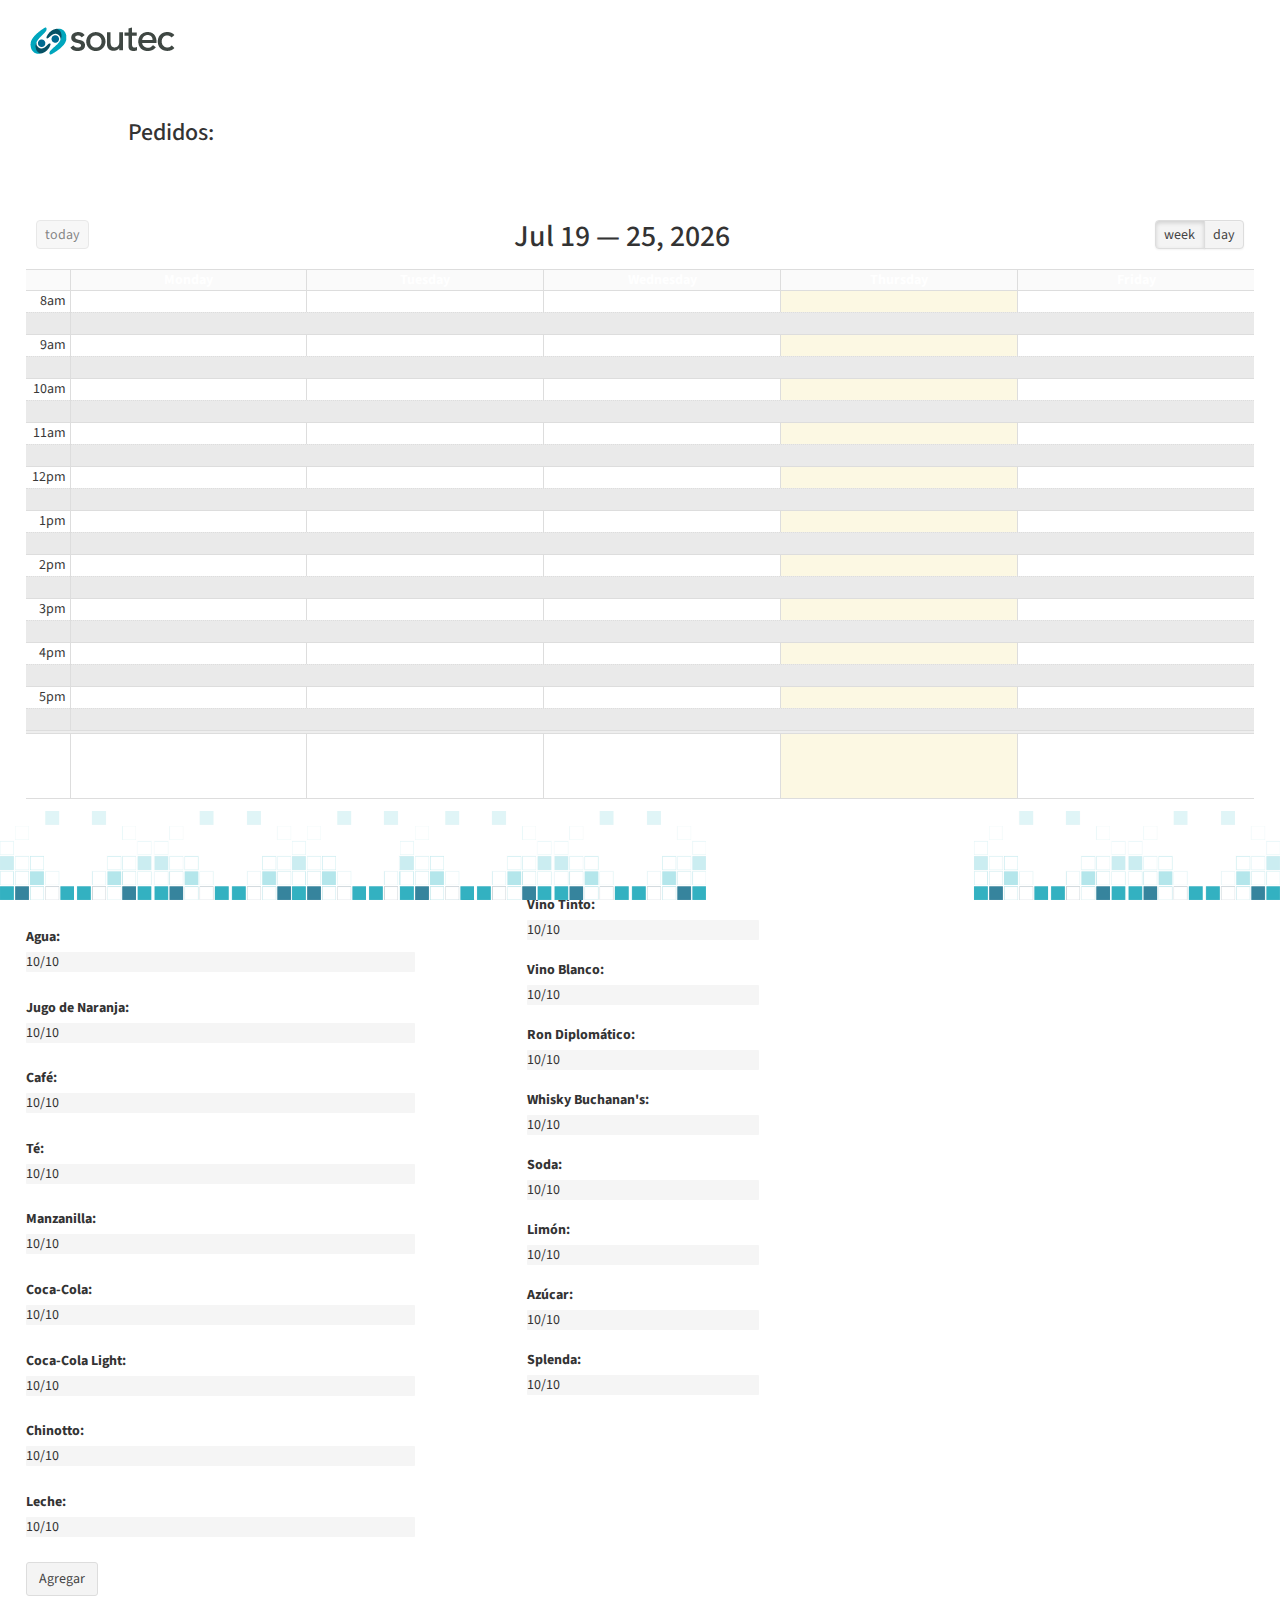
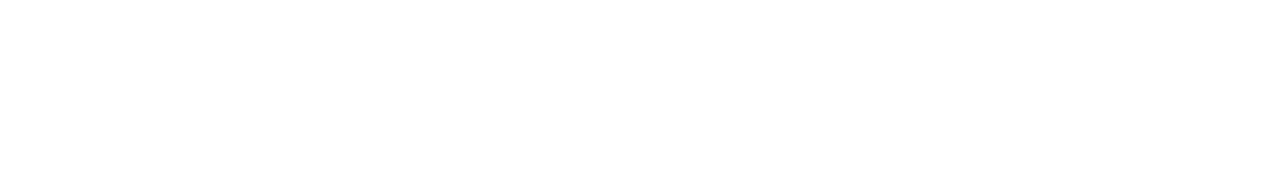
==== audioTest/www/index.html @ 7ce29858 "testing" ====
<!DOCTYPE html>
<html>

<head>
    <meta charset="utf-8" />
    <meta name="viewport" content="user-scalable=no, initial-scale=1, maximum-scale=1, minimum-scale=1, width=device-width" />

    <link rel="stylesheet" type="text/css" href="bootstrap/css/bootstrap.min.css" />
    <!-- Font Awesome -->
    <link rel="stylesheet" type="text/css" href="css/font-awesome.min.css">
    <!-- Ionicons -->
    <link rel="stylesheet" type="text/css" href="css/fullcalendar.min.css">
    <link rel="stylesheet" type="text/css" href="css/fullcalendar.print.css" media="print">
    <link rel="stylesheet" type="text/css" href="css/ionicons.min.css">
    <link rel="stylesheet" type="text/css" href="css/AdminLTE.min.css">
    <link rel="stylesheet" type="text/css" href="css/_all-skins.min.css">
    <link rel="stylesheet" type="text/css" href="css/index.css" />
    <link href="img/favicon.ico" rel="shortcut icon"/>
    <title>Menú de Bebidas</title>
</head>

<body>
    <div style="margin-top:2%;margin-left:2%;"><img src="img/soutec.png" height="30px"></div>
    <div>
        <div id="torders">
            <h3>Pedidos:</h3>
        </div>
        <div id="orders"></div>
        <div id="calendar"></div>
        <div style="float:left;width:40%;margin-bottom:15%;padding-top:5%;">
            <label>&nbsp;&nbsp;Inventario:</label>
            <div class="bar">
                <div><label>Agua:</label></div>
                <div class="progress" style="width: 80%;float:left;">
                    <div class="progress-bar progress-bar-success" role="progressbar" aria-valuenow="70" aria-valuemin="0"
                    aria-valuemax="100" style="width:0%" id="bar-Agua"></div><span id="Agua">10/10</span>
                </div>
                &nbsp;&nbsp;&nbsp;<span class="glyphicon glyphicon-plus" aria-hidden="true" style="color:#00a65a;display:none;" onclick="app.add(Agua)"></span>
            </div>
            <div class="bar">
                <div style="clear:both;"><label>Jugo de Naranja:</label></div>
                <div class="progress" style="width: 80%;float:left;">
                    <div class="progress-bar progress-bar-success" role="progressbar" aria-valuenow="70" aria-valuemin="0"
                    aria-valuemax="100" style="width:0%" id="bar-Jugo"></div><span id="Jugo">10/10</span>
                </div>
                &nbsp;&nbsp;&nbsp;<span class="glyphicon glyphicon-plus" aria-hidden="true" style="color:#00a65a;display:none;" onclick="app.add(Jugo)"></span>
            </div>
            <div class="bar">
                <div style="clear:both;"><label>Café:</label></div>
                <div class="progress" style="width: 80%;float:left;">
                    <div class="progress-bar progress-bar-success" role="progressbar" aria-valuenow="70" aria-valuemin="0"
                    aria-valuemax="100" style="width:0%" id="bar-Cafe"></div><span id="Cafe">10/10</span>
                </div>
                &nbsp;&nbsp;&nbsp;<span class="glyphicon glyphicon-plus" aria-hidden="true" style="color:#00a65a;display:none;" onclick="app.add(Cafe)"></span>
            </div>
            <div class="bar">
                <div style="clear:both;"><label>Té:</label></div>
                <div class="progress" style="width: 80%;float:left;">
                    <div class="progress-bar progress-bar-success" role="progressbar" aria-valuenow="70" aria-valuemin="0"
                    aria-valuemax="100" style="width:0%" id="bar-Te"></div><span id="Te">10/10</span>
                </div>
                &nbsp;&nbsp;&nbsp;<span class="glyphicon glyphicon-plus" aria-hidden="true" style="color:#00a65a;display:none;" onclick="app.add(Te)"></span>
            </div>
            <div class="bar">
                <div style="clear:both;"><label>Manzanilla:</label></div>
                <div class="progress" style="width: 80%;float:left;">
                    <div class="progress-bar progress-bar-success" role="progressbar" aria-valuenow="70" aria-valuemin="0"
                    aria-valuemax="100" style="width:0%" id="bar-Manzanilla"></div><span id="Manzanilla">10/10</span>
                </div>
                &nbsp;&nbsp;&nbsp;<span class="glyphicon glyphicon-plus" aria-hidden="true" style="color:#00a65a;display:none;" onclick="app.add(Manzanilla)"></span>
            </div>
            <div class="bar">
                <div style="clear:both;"><label>Coca-Cola:</label></div>
                <div class="progress" style="width: 80%;float:left;">
                    <div class="progress-bar progress-bar-success" role="progressbar" aria-valuenow="70" aria-valuemin="0"
                    aria-valuemax="100" style="width:0%" id="bar-CocaCola"></div><span id="CocaCola">10/10</span>
                </div>
                &nbsp;&nbsp;&nbsp;<span class="glyphicon glyphicon-plus" aria-hidden="true" style="color:#00a65a;display:none;" onclick="app.add(CocaCola)"></span>
            </div>
            <div class="bar">
                <div style="clear:both;"><label>Coca-Cola Light:</label></div>
                <div class="progress" style="width: 80%;float:left;">
                    <div class="progress-bar progress-bar-success" role="progressbar" aria-valuenow="70" aria-valuemin="0"
                    aria-valuemax="100" style="width:0%" id="bar-CocaLight"></div><span id="CocaLight">10/10</span>
                </div>
                &nbsp;&nbsp;&nbsp;<span class="glyphicon glyphicon-plus" aria-hidden="true" style="color:#00a65a;display:none;" onclick="app.add(CocaLight)"></span>
            </div>
            <div class="bar">
                <div style="clear:both;"><label>Chinotto:</label></div>
                <div class="progress" style="width: 80%;float:left;">
                    <div class="progress-bar progress-bar-success" role="progressbar" aria-valuenow="70" aria-valuemin="0"
                    aria-valuemax="100" style="width:0%" id="bar-Chinotto"></div><span id="Chinotto">10/10</span>
                </div>
                &nbsp;&nbsp;&nbsp;<span class="glyphicon glyphicon-plus" aria-hidden="true" style="color:#00a65a;display:none;" onclick="app.add(Chinotto)"></span>
            </div>
            <div class="bar">
                <div style="clear:both;"><label>Leche:</label></div>
                <div class="progress" style="width: 80%;float:left;">
                    <div class="progress-bar progress-bar-success" role="progressbar" aria-valuenow="70" aria-valuemin="0"
                    aria-valuemax="100" style="width:0%" id="bar-Leche"></div><span id="Leche">10/10</span>
                </div>
                &nbsp;&nbsp;&nbsp;<span class="glyphicon glyphicon-plus" aria-hidden="true" style="color:#00a65a;display:none;" onclick="app.add(Leche)"></span>
            </div>
            <div class="bar" style="clear:both;">
                <button type="button" class="btn btn-default" onclick="app.showplus();" id="addButton">Agregar</button>
                <button type="button" class="btn btn-default" onclick="app.hideplus();" id="okButton" style="display:none;">Ok</button>
            </div>
        </div>
        <div style="display:table-cell;width:40%;padding-top:22%">
            <div class="bar">
                <div style="clear:both;"><label>Vino Tinto:</label></div>
                <div class="progress" style="width: 80%;float:left;">
                    <div class="progress-bar progress-bar-success" role="progressbar" aria-valuenow="70" aria-valuemin="0"
                    aria-valuemax="100" style="width:0%" id="bar-VinoTinto"></div><span id="VinoTinto">10/10</span>
                </div>
                &nbsp;&nbsp;&nbsp;<span class="glyphicon glyphicon-plus" aria-hidden="true" style="color:#00a65a;display:none;" onclick="app.add(VinoTinto)"></span>
            </div>
            <div class="bar" style="margin-top:5.6%;">
                <div style="clear:both;"><label>Vino Blanco:</label></div>
                <div class="progress" style="width: 80%;float:left;">
                    <div class="progress-bar progress-bar-success" role="progressbar" aria-valuenow="70" aria-valuemin="0"
                    aria-valuemax="100" style="width:0%" id="bar-VinoBlanco"></div><span id="VinoBlanco">10/10</span>
                </div>
                &nbsp;&nbsp;&nbsp;<span class="glyphicon glyphicon-plus" aria-hidden="true" style="color:#00a65a;display:none;" onclick="app.add(VinoBlanco)"></span>
            </div>
            <div class="bar">
                <div style="clear:both;"><label>Ron Diplomático:</label></div>
                <div class="progress" style="width: 80%;float:left;">
                    <div class="progress-bar progress-bar-success" role="progressbar" aria-valuenow="70" aria-valuemin="0"
                    aria-valuemax="100" style="width:0%" id="bar-Ron"></div><span id="Ron">10/10</span>
                </div>
                &nbsp;&nbsp;&nbsp;<span class="glyphicon glyphicon-plus" aria-hidden="true" style="color:#00a65a;display:none;" onclick="app.add(Ron)"></span>
            </div>
            <div class="bar" style="margin-top:5.6%;">
                <div style="clear:both;"><label>Whisky Buchanan's:</label></div>
                <div class="progress" style="width: 80%;float:left;">
                    <div class="progress-bar progress-bar-success" role="progressbar" aria-valuenow="70" aria-valuemin="0"
                    aria-valuemax="100" style="width:0%" id="bar-Whisky"></div><span id="Whisky">10/10</span>
                </div>
                &nbsp;&nbsp;&nbsp;<span class="glyphicon glyphicon-plus" aria-hidden="true" style="color:#00a65a;display:none;" onclick="app.add(Whisky)"></span>
            </div>
            <div class="bar" style="margin-top:5.6%;">
                <div style="clear:both;"><label>Soda:</label></div>
                <div class="progress" style="width: 80%;float:left;">
                    <div class="progress-bar progress-bar-success" role="progressbar" aria-valuenow="70" aria-valuemin="0"
                    aria-valuemax="100" style="width:0%" id="bar-Soda"></div><span id="Soda">10/10</span>
                </div>
                &nbsp;&nbsp;&nbsp;<span class="glyphicon glyphicon-plus" aria-hidden="true" style="color:#00a65a;display:none;" onclick="app.add(Soda)"></span>
            </div>
            <div class="bar">
                <div style="clear:both;"><label>Limón:</label></div>
                <div class="progress" style="width: 80%;float:left;">
                    <div class="progress-bar progress-bar-success" role="progressbar" aria-valuenow="70" aria-valuemin="0"
                    aria-valuemax="100" style="width:0%" id="bar-Limon"></div><span id="Limon">10/10</span>
                </div>
                &nbsp;&nbsp;&nbsp;<span class="glyphicon glyphicon-plus" aria-hidden="true" style="color:#00a65a;display:none;" onclick="app.add(Limon)"></span>
            </div>
            <div class="bar" style="margin-top:5.6%;">
                <div style="clear:both;"><label>Azúcar:</label></div>
                <div class="progress" style="width: 80%;float:left;">
                    <div class="progress-bar progress-bar-success" role="progressbar" aria-valuenow="70" aria-valuemin="0"
                    aria-valuemax="100" style="width:0%" id="bar-Azucar"></div><span id="Azucar">10/10</span>
                </div>
                &nbsp;&nbsp;&nbsp;<span class="glyphicon glyphicon-plus" aria-hidden="true" style="color:#00a65a;display:none;" onclick="app.add(Azucar)"></span>
            </div>
            <div class="bar">
                <div style="clear:both;"><label>Splenda:</label></div>
                <div class="progress" style="width: 80%;float:left;">
                    <div class="progress-bar progress-bar-success" role="progressbar" aria-valuenow="70" aria-valuemin="0"
                    aria-valuemax="100" style="width:0%" id="bar-Splenda"></div><span id="Splenda">10/10</span>
                </div>
                &nbsp;&nbsp;&nbsp;<span class="glyphicon glyphicon-plus" aria-hidden="true" style="color:#00a65a;display:none;" onclick="app.add(Splenda)"></span>
            </div>
        </div>
    </div>

<!-- ###################################################################################################### -->
<!-- #######################################  Modal ####################################################### -->
<!-- ###################################################################################################### -->
<div class="modal fade" id="myModal" tabindex="-1" role="dialog" aria-labelledby="myModalLabel">
  <div class="modal-dialog" role="document">
    <div class="modal-content">
      <div class="modal-header">
        <button type="button" class="close" data-dismiss="modal" aria-label="Close"><span aria-hidden="true">&times;</span></button>
        <h4 class="modal-title" id="myModalLabel" style="color: #000;">Pedidos</h4>
      </div>
      <div class="modal-body" style="text-align:center;">
        ¿Pedido Recibido?
      </div>
      <div class="modal-footer">
        <button type="button" class="btn btn-primary" data-dismiss="modal" onclick="app.receivedOrder();">Sí</button>
      </div>
    </div>
  </div>
</div>
<!-- ###################################################################################################### -->
<!-- ###################################################################################################### -->

<!-- ###################################################################################################### -->
<!-- #######################################  Modal ####################################################### -->
<!-- ###################################################################################################### -->
<div class="modal fade" id="myModal2" tabindex="-1" role="dialog" aria-labelledby="myModalLabel">
  <div class="modal-dialog" role="document">
    <div class="modal-content">
      <div class="modal-header">
        <button type="button" class="close" data-dismiss="modal" aria-label="Close"><span aria-hidden="true">&times;</span></button>
        <h4 class="modal-title" id="myModalLabel" style="color: #000;">Pedidos</h4>
      </div>
      <div class="modal-body" style="text-align:center;">
        ¿Pedido Entregado?
      </div>
      <div id="aux-div" style="display:none;"></div>
      <div class="modal-footer">
        <button type="button" class="btn btn-default" data-dismiss="modal">No</button>
        <button type="button" class="btn btn-primary" data-dismiss="modal" onclick="app.deliveredOrder();">Sí</button>
      </div>
    </div>
  </div>
</div>
<!-- ###################################################################################################### -->
<!-- ###################################################################################################### -->

<footer style="clear:both;">
  <img src="img/cuadritospq.png" height="89px" style="position:fixed;bottom:0;">
  <img src="img/cuadritospq.png" height="89px" style="position:fixed;bottom:0;left:292px;">
  <img src="img/cuadritospq.png" height="89px" style="position:fixed;bottom:0;left:400px;">
  <img src="img/cuadritospq.png" height="89px" style="position:fixed;bottom:0;right:0px;">
</footer>
</body>

<script type="text/javascript" src="cordova.js"></script>
<script type="text/javascript" src="js/jquery.min.js"></script>
<script type="text/javascript" src="bootstrap/js/bootstrap.min.js"></script>
<script type="text/javascript" src="js/fastclick.min.js"></script>
<script type="text/javascript" src="js/moment.min.js"></script>
<script type="text/javascript" src="js/fullcalendar.min.js"></script>
<script type="text/javascript" src="js/firebase.js"></script>
<script type="text/javascript" src="js/email.min.js"></script>
<script type="text/javascript" src="js/index.js"></script>

</html>
---- audioTest/www/css/fullcalendar.print.css ----
/*!
 * FullCalendar v2.2.5 Print Stylesheet
 * Docs & License: http://arshaw.com/fullcalendar/
 * (c) 2013 Adam Shaw
 */

/*
 * Include this stylesheet on your page to get a more printer-friendly calendar.
 * When including this stylesheet, use the media='print' attribute of the <link> tag.
 * Make sure to include this stylesheet IN ADDITION to the regular fullcalendar.css.
 */

.fc {
	max-width: 100% !important;
}


/* Global Event Restyling
--------------------------------------------------------------------------------------------------*/

.fc-event {
	background: #fff !important;
	color: #000 !important;
	page-break-inside: avoid;
}

.fc-event .fc-resizer {
	display: none;
}


/* Table & Day-Row Restyling
--------------------------------------------------------------------------------------------------*/

th,
td,
hr,
thead,
tbody,
.fc-row {
	border-color: #ccc !important;
	background: #fff !important;
}

/* kill the overlaid, absolutely-positioned common components */
.fc-bg,
.fc-bgevent-skeleton,
.fc-highlight-skeleton,
.fc-helper-skeleton {
	display: none;
}

/* don't force a min-height on rows (for DayGrid) */
.fc tbody .fc-row {
	height: auto !important; /* undo height that JS set in distributeHeight */
	min-height: 0 !important; /* undo the min-height from each view's specific stylesheet */
}

.fc tbody .fc-row .fc-content-skeleton {
	position: static; /* undo .fc-rigid */
	padding-bottom: 0 !important; /* use a more border-friendly method for this... */
}

.fc tbody .fc-row .fc-content-skeleton tbody tr:last-child td { /* only works in newer browsers */
	padding-bottom: 1em; /* ...gives space within the skeleton. also ensures min height in a way */
}

.fc tbody .fc-row .fc-content-skeleton table {
	/* provides a min-height for the row, but only effective for IE, which exaggerates this value,
	   making it look more like 3em. for other browers, it will already be this tall */
	height: 1em;
}


/* Undo month-view event limiting. Display all events and hide the "more" links
--------------------------------------------------------------------------------------------------*/

.fc-more-cell,
.fc-more {
	display: none !important;
}

.fc tr.fc-limited {
	display: table-row !important;
}

.fc td.fc-limited {
	display: table-cell !important;
}

.fc-popover {
	display: none; /* never display the "more.." popover in print mode */
}


/* TimeGrid Restyling
--------------------------------------------------------------------------------------------------*/

/* undo the min-height 100% trick used to fill the container's height */
.fc-time-grid {
	min-height: 0 !important;
}

/* don't display the side axis at all ("all-day" and time cells) */
.fc-agenda-view .fc-axis {
	display: none;
}

/* don't display the horizontal lines */
.fc-slats,
.fc-time-grid hr { /* this hr is used when height is underused and needs to be filled */
	display: none !important; /* important overrides inline declaration */
}

/* let the container that holds the events be naturally positioned and create real height */
.fc-time-grid .fc-content-skeleton {
	position: static;
}

/* in case there are no events, we still want some height */
.fc-time-grid .fc-content-skeleton table {
	height: 4em;
}

/* kill the horizontal spacing made by the event container. event margins will be done below */
.fc-time-grid .fc-event-container {
	margin: 0 !important;
}


/* TimeGrid *Event* Restyling
--------------------------------------------------------------------------------------------------*/

/* naturally position events, vertically stacking them */
.fc-time-grid .fc-event {
	position: static !important;
	margin: 3px 2px !important;
}

/* for events that continue to a future day, give the bottom border back */
.fc-time-grid .fc-event.fc-not-end {
	border-bottom-width: 1px !important;
}

/* indicate the event continues via "..." text */
.fc-time-grid .fc-event.fc-not-end:after {
	content: "...";
}

/* for events that are continuations from previous days, give the top border back */
.fc-time-grid .fc-event.fc-not-start {
	border-top-width: 1px !important;
}

/* indicate the event is a continuation via "..." text */
.fc-time-grid .fc-event.fc-not-start:before {
	content: "...";
}

/* time */

/* undo a previous declaration and let the time text span to a second line */
.fc-time-grid .fc-event .fc-time {
	white-space: normal !important;
}

/* hide the the time that is normally displayed... */
.fc-time-grid .fc-event .fc-time span {
	display: none;
}

/* ...replace it with a more verbose version (includes AM/PM) stored in an html attribute */
.fc-time-grid .fc-event .fc-time:after {
	content: attr(data-full);
}


/* Vertical Scroller & Containers
--------------------------------------------------------------------------------------------------*/

/* kill the scrollbars and allow natural height */
.fc-scroller,
.fc-day-grid-container,    /* these divs might be assigned height, which we need to cleared */
.fc-time-grid-container {  /* */
	overflow: visible !important;
	height: auto !important;
}

/* kill the horizontal border/padding used to compensate for scrollbars */
.fc-row {
	border: 0 !important;
	margin: 0 !important;
}


/* Button Controls
--------------------------------------------------------------------------------------------------*/

.fc-button-group,
.fc button {
	display: none; /* don't display any button-related controls */
}
---- audioTest/www/css/AdminLTE.min.css ----
@import url(https://fonts.googleapis.com/css?family=Source+Sans+Pro:300,400,600,700,300italic,400italic,600italic);/*!
 *   AdminLTE v2.3.6
 *   Author: Almsaeed Studio
 *	 Website: Almsaeed Studio <http://almsaeedstudio.com>
 *   License: Open source - MIT
 *           Please visit http://opensource.org/licenses/MIT for more information
!*/html,body{min-height:100%}.layout-boxed html,.layout-boxed body{height:100%}body{-webkit-font-smoothing:antialiased;-moz-osx-font-smoothing:grayscale;font-family:'Source Sans Pro','Helvetica Neue',Helvetica,Arial,sans-serif;font-weight:400;overflow-x:hidden;overflow-y:auto}.wrapper{min-height:100%;position:relative;overflow:hidden}.wrapper:before,.wrapper:after{content:" ";display:table}.wrapper:after{clear:both}.layout-boxed .wrapper{max-width:1250px;margin:0 auto;min-height:100%;box-shadow:0 0 8px rgba(0,0,0,0.5);position:relative}.layout-boxed{background:url('../img/boxed-bg.jpg') repeat fixed}.content-wrapper,.right-side,.main-footer{-webkit-transition:-webkit-transform .3s ease-in-out,margin .3s ease-in-out;-moz-transition:-moz-transform .3s ease-in-out,margin .3s ease-in-out;-o-transition:-o-transform .3s ease-in-out,margin .3s ease-in-out;transition:transform .3s ease-in-out,margin .3s ease-in-out;margin-left:230px;z-index:820}.layout-top-nav .content-wrapper,.layout-top-nav .right-side,.layout-top-nav .main-footer{margin-left:0}@media (max-width:767px){.content-wrapper,.right-side,.main-footer{margin-left:0}}@media (min-width:768px){.sidebar-collapse .content-wrapper,.sidebar-collapse .right-side,.sidebar-collapse .main-footer{margin-left:0}}@media (max-width:767px){.sidebar-open .content-wrapper,.sidebar-open .right-side,.sidebar-open .main-footer{-webkit-transform:translate(230px, 0);-ms-transform:translate(230px, 0);-o-transform:translate(230px, 0);transform:translate(230px, 0)}}.content-wrapper,.right-side{min-height:100%;background-color:#ecf0f5;z-index:800}.main-footer{background:#fff;padding:15px;color:#444;border-top:1px solid #d2d6de}.fixed .main-header,.fixed .main-sidebar,.fixed .left-side{position:fixed}.fixed .main-header{top:0;right:0;left:0}.fixed .content-wrapper,.fixed .right-side{padding-top:50px}@media (max-width:767px){.fixed .content-wrapper,.fixed .right-side{padding-top:100px}}.fixed.layout-boxed .wrapper{max-width:100%}body.hold-transition .content-wrapper,body.hold-transition .right-side,body.hold-transition .main-footer,body.hold-transition .main-sidebar,body.hold-transition .left-side,body.hold-transition .main-header .navbar,body.hold-transition .main-header .logo{-webkit-transition:none;-o-transition:none;transition:none}.content{min-height:250px;padding:15px;margin-right:auto;margin-left:auto;padding-left:15px;padding-right:15px}h1,h2,h3,h4,h5,h6,.h1,.h2,.h3,.h4,.h5,.h6{font-family:'Source Sans Pro',sans-serif}a{color:#3c8dbc}a:hover,a:active,a:focus{outline:none;text-decoration:none;color:#72afd2}.page-header{margin:10px 0 20px 0;font-size:22px}.page-header>small{color:#666;display:block;margin-top:5px}.main-header{position:relative;max-height:100px;z-index:1030}.main-header .navbar{-webkit-transition:margin-left .3s ease-in-out;-o-transition:margin-left .3s ease-in-out;transition:margin-left .3s ease-in-out;margin-bottom:0;margin-left:230px;border:none;min-height:50px;border-radius:0}.layout-top-nav .main-header .navbar{margin-left:0}.main-header #navbar-search-input.form-control{background:rgba(255,255,255,0.2);border-color:transparent}.main-header #navbar-search-input.form-control:focus,.main-header #navbar-search-input.form-control:active{border-color:rgba(0,0,0,0.1);background:rgba(255,255,255,0.9)}.main-header #navbar-search-input.form-control::-moz-placeholder{color:#ccc;opacity:1}.main-header #navbar-search-input.form-control:-ms-input-placeholder{color:#ccc}.main-header #navbar-search-input.form-control::-webkit-input-placeholder{color:#ccc}.main-header .navbar-custom-menu,.main-header .navbar-right{float:right}@media (max-width:991px){.main-header .navbar-custom-menu a,.main-header .navbar-right a{color:inherit;background:transparent}}@media (max-width:767px){.main-header .navbar-right{float:none}.navbar-collapse .main-header .navbar-right{margin:7.5px -15px}.main-header .navbar-right>li{color:inherit;border:0}}.main-header .sidebar-toggle{float:left;background-color:transparent;background-image:none;padding:15px 15px;font-family:fontAwesome}.main-header .sidebar-toggle:before{content:"\f0c9"}.main-header .sidebar-toggle:hover{color:#fff}.main-header .sidebar-toggle:focus,.main-header .sidebar-toggle:active{background:transparent}.main-header .sidebar-toggle .icon-bar{display:none}.main-header .navbar .nav>li.user>a>.fa,.main-header .navbar .nav>li.user>a>.glyphicon,.main-header .navbar .nav>li.user>a>.ion{margin-right:5px}.main-header .navbar .nav>li>a>.label{position:absolute;top:9px;right:7px;text-align:center;font-size:9px;padding:2px 3px;line-height:.9}.main-header .logo{-webkit-transition:width .3s ease-in-out;-o-transition:width .3s ease-in-out;transition:width .3s ease-in-out;display:block;float:left;height:50px;font-size:20px;line-height:50px;text-align:center;width:230px;font-family:"Helvetica Neue",Helvetica,Arial,sans-serif;padding:0 15px;font-weight:300;overflow:hidden}.main-header .logo .logo-lg{display:block}.main-header .logo .logo-mini{display:none}.main-header .navbar-brand{color:#fff}.content-header{position:relative;padding:15px 15px 0 15px}.content-header>h1{margin:0;font-size:24px}.content-header>h1>small{font-size:15px;display:inline-block;padding-left:4px;font-weight:300}.content-header>.breadcrumb{float:right;background:transparent;margin-top:0;margin-bottom:0;font-size:12px;padding:7px 5px;position:absolute;top:15px;right:10px;border-radius:2px}.content-header>.breadcrumb>li>a{color:#444;text-decoration:none;display:inline-block}.content-header>.breadcrumb>li>a>.fa,.content-header>.breadcrumb>li>a>.glyphicon,.content-header>.breadcrumb>li>a>.ion{margin-right:5px}.content-header>.breadcrumb>li+li:before{content:'>\00a0'}@media (max-width:991px){.content-header>.breadcrumb{position:relative;margin-top:5px;top:0;right:0;float:none;background:#d2d6de;padding-left:10px}.content-header>.breadcrumb li:before{color:#97a0b3}}.navbar-toggle{color:#fff;border:0;margin:0;padding:15px 15px}@media (max-width:991px){.navbar-custom-menu .navbar-nav>li{float:left}.navbar-custom-menu .navbar-nav{margin:0;float:left}.navbar-custom-menu .navbar-nav>li>a{padding-top:15px;padding-bottom:15px;line-height:20px}}@media (max-width:767px){.main-header{position:relative}.main-header .logo,.main-header .navbar{width:100%;float:none}.main-header .navbar{margin:0}.main-header .navbar-custom-menu{float:right}}@media (max-width:991px){.navbar-collapse.pull-left{float:none !important}.navbar-collapse.pull-left+.navbar-custom-menu{display:block;position:absolute;top:0;right:40px}}.main-sidebar,.left-side{position:absolute;top:0;left:0;padding-top:50px;min-height:100%;width:230px;z-index:810;-webkit-transition:-webkit-transform .3s ease-in-out,width .3s ease-in-out;-moz-transition:-moz-transform .3s ease-in-out,width .3s ease-in-out;-o-transition:-o-transform .3s ease-in-out,width .3s ease-in-out;transition:transform .3s ease-in-out,width .3s ease-in-out}@media (max-width:767px){.main-sidebar,.left-side{padding-top:100px}}@media (max-width:767px){.main-sidebar,.left-side{-webkit-transform:translate(-230px, 0);-ms-transform:translate(-230px, 0);-o-transform:translate(-230px, 0);transform:translate(-230px, 0)}}@media (min-width:768px){.sidebar-collapse .main-sidebar,.sidebar-collapse .left-side{-webkit-transform:translate(-230px, 0);-ms-transform:translate(-230px, 0);-o-transform:translate(-230px, 0);transform:translate(-230px, 0)}}@media (max-width:767px){.sidebar-open .main-sidebar,.sidebar-open .left-side{-webkit-transform:translate(0, 0);-ms-transform:translate(0, 0);-o-transform:translate(0, 0);transform:translate(0, 0)}}.sidebar{padding-bottom:10px}.sidebar-form input:focus{border-color:transparent}.user-panel{position:relative;width:100%;padding:10px;overflow:hidden}.user-panel:before,.user-panel:after{content:" ";display:table}.user-panel:after{clear:both}.user-panel>.image>img{width:100%;max-width:45px;height:auto}.user-panel>.info{padding:5px 5px 5px 15px;line-height:1;position:absolute;left:55px}.user-panel>.info>p{font-weight:600;margin-bottom:9px}.user-panel>.info>a{text-decoration:none;padding-right:5px;margin-top:3px;font-size:11px}.user-panel>.info>a>.fa,.user-panel>.info>a>.ion,.user-panel>.info>a>.glyphicon{margin-right:3px}.sidebar-menu{list-style:none;margin:0;padding:0}.sidebar-menu>li{position:relative;margin:0;padding:0}.sidebar-menu>li>a{padding:12px 5px 12px 15px;display:block}.sidebar-menu>li>a>.fa,.sidebar-menu>li>a>.glyphicon,.sidebar-menu>li>a>.ion{width:20px}.sidebar-menu>li .label,.sidebar-menu>li .badge{margin-right:5px}.sidebar-menu>li .badge{margin-top:3px}.sidebar-menu li.header{padding:10px 25px 10px 15px;font-size:12px}.sidebar-menu li>a>.fa-angle-left,.sidebar-menu li>a>.pull-right-container>.fa-angle-left{width:auto;height:auto;padding:0;margin-right:10px}.sidebar-menu li.active>a>.fa-angle-left>a>.pull-right-container>.fa-angle-left{-webkit-transform:rotate(-90deg);-ms-transform:rotate(-90deg);-o-transform:rotate(-90deg);transform:rotate(-90deg)}.sidebar-menu li.active>.treeview-menu{display:block}.sidebar-menu .treeview-menu{display:none;list-style:none;padding:0;margin:0;padding-left:5px}.sidebar-menu .treeview-menu .treeview-menu{padding-left:20px}.sidebar-menu .treeview-menu>li{margin:0}.sidebar-menu .treeview-menu>li>a{padding:5px 5px 5px 15px;display:block;font-size:14px}.sidebar-menu .treeview-menu>li>a>.fa,.sidebar-menu .treeview-menu>li>a>.glyphicon,.sidebar-menu .treeview-menu>li>a>.ion{width:20px}.sidebar-menu .treeview-menu>li>a>.pull-right-container>.fa-angle-left,.sidebar-menu .treeview-menu>li>a>.pull-right-container>.fa-angle-down,.sidebar-menu .treeview-menu>li>a>.fa-angle-left,.sidebar-menu .treeview-menu>li>a>.fa-angle-down{width:auto}@media (min-width:768px){.sidebar-mini.sidebar-collapse .content-wrapper,.sidebar-mini.sidebar-collapse .right-side,.sidebar-mini.sidebar-collapse .main-footer{margin-left:50px !important;z-index:840}.sidebar-mini.sidebar-collapse .main-sidebar{-webkit-transform:translate(0, 0);-ms-transform:translate(0, 0);-o-transform:translate(0, 0);transform:translate(0, 0);width:50px !important;z-index:850}.sidebar-mini.sidebar-collapse .sidebar-menu>li{position:relative}.sidebar-mini.sidebar-collapse .sidebar-menu>li>a{margin-right:0}.sidebar-mini.sidebar-collapse .sidebar-menu>li>a>span{border-top-right-radius:4px}.sidebar-mini.sidebar-collapse .sidebar-menu>li:not(.treeview)>a>span{border-bottom-right-radius:4px}.sidebar-mini.sidebar-collapse .sidebar-menu>li>.treeview-menu{padding-top:5px;padding-bottom:5px;border-bottom-right-radius:4px}.sidebar-mini.sidebar-collapse .sidebar-menu>li:hover>a>span:not(.pull-right),.sidebar-mini.sidebar-collapse .sidebar-menu>li:hover>.treeview-menu{display:block !important;position:absolute;width:180px;left:50px}.sidebar-mini.sidebar-collapse .sidebar-menu>li:hover>a>span{top:0;margin-left:-3px;padding:12px 5px 12px 20px;background-color:inherit}.sidebar-mini.sidebar-collapse .sidebar-menu>li:hover>a>.pull-right-container{float:right;width:auto!important;left:200px!important;top:10px!important}.sidebar-mini.sidebar-collapse .sidebar-menu>li:hover>a>.pull-right-container>.label:not(:first-of-type){display:none}.sidebar-mini.sidebar-collapse .sidebar-menu>li:hover>.treeview-menu{top:44px;margin-left:0}.sidebar-mini.sidebar-collapse .main-sidebar .user-panel>.info,.sidebar-mini.sidebar-collapse .sidebar-form,.sidebar-mini.sidebar-collapse .sidebar-menu>li>a>span,.sidebar-mini.sidebar-collapse .sidebar-menu>li>.treeview-menu,.sidebar-mini.sidebar-collapse .sidebar-menu>li>a>.pull-right,.sidebar-mini.sidebar-collapse .sidebar-menu li.header{display:none !important;-webkit-transform:translateZ(0)}.sidebar-mini.sidebar-collapse .main-header .logo{width:50px}.sidebar-mini.sidebar-collapse .main-header .logo>.logo-mini{display:block;margin-left:-15px;margin-right:-15px;font-size:18px}.sidebar-mini.sidebar-collapse .main-header .logo>.logo-lg{display:none}.sidebar-mini.sidebar-collapse .main-header .navbar{margin-left:50px}}.sidebar-menu,.main-sidebar .user-panel,.sidebar-menu>li.header{white-space:nowrap;overflow:hidden}.sidebar-menu:hover{overflow:visible}.sidebar-form,.sidebar-menu>li.header{overflow:hidden;text-overflow:clip}.sidebar-menu li>a{position:relative}.sidebar-menu li>a>.pull-right-container{position:absolute;right:10px;top:50%;margin-top:-7px}.control-sidebar-bg{position:fixed;z-index:1000;bottom:0}.control-sidebar-bg,.control-sidebar{top:0;right:-230px;width:230px;-webkit-transition:right .3s ease-in-out;-o-transition:right .3s ease-in-out;transition:right .3s ease-in-out}.control-sidebar{position:absolute;padding-top:50px;z-index:1010}@media (max-width:768px){.control-sidebar{padding-top:100px}}.control-sidebar>.tab-content{padding:10px 15px}.control-sidebar.control-sidebar-open,.control-sidebar.control-sidebar-open+.control-sidebar-bg{right:0}.control-sidebar-open .control-sidebar-bg,.control-sidebar-open .control-sidebar{right:0}@media (min-width:768px){.control-sidebar-open .content-wrapper,.control-sidebar-open .right-side,.control-sidebar-open .main-footer{margin-right:230px}}.nav-tabs.control-sidebar-tabs>li:first-of-type>a,.nav-tabs.control-sidebar-tabs>li:first-of-type>a:hover,.nav-tabs.control-sidebar-tabs>li:first-of-type>a:focus{border-left-width:0}.nav-tabs.control-sidebar-tabs>li>a{border-radius:0}.nav-tabs.control-sidebar-tabs>li>a,.nav-tabs.control-sidebar-tabs>li>a:hover{border-top:none;border-right:none;border-left:1px solid transparent;border-bottom:1px solid transparent}.nav-tabs.control-sidebar-tabs>li>a .icon{font-size:16px}.nav-tabs.control-sidebar-tabs>li.active>a,.nav-tabs.control-sidebar-tabs>li.active>a:hover,.nav-tabs.control-sidebar-tabs>li.active>a:focus,.nav-tabs.control-sidebar-tabs>li.active>a:active{border-top:none;border-right:none;border-bottom:none}@media (max-width:768px){.nav-tabs.control-sidebar-tabs{display:table}.nav-tabs.control-sidebar-tabs>li{display:table-cell}}.control-sidebar-heading{font-weight:400;font-size:16px;padding:10px 0;margin-bottom:10px}.control-sidebar-subheading{display:block;font-weight:400;font-size:14px}.control-sidebar-menu{list-style:none;padding:0;margin:0 -15px}.control-sidebar-menu>li>a{display:block;padding:10px 15px}.control-sidebar-menu>li>a:before,.control-sidebar-menu>li>a:after{content:" ";display:table}.control-sidebar-menu>li>a:after{clear:both}.control-sidebar-menu>li>a>.control-sidebar-subheading{margin-top:0}.control-sidebar-menu .menu-icon{float:left;width:35px;height:35px;border-radius:50%;text-align:center;line-height:35px}.control-sidebar-menu .menu-info{margin-left:45px;margin-top:3px}.control-sidebar-menu .menu-info>.control-sidebar-subheading{margin:0}.control-sidebar-menu .menu-info>p{margin:0;font-size:11px}.control-sidebar-menu .progress{margin:0}.control-sidebar-dark{color:#b8c7ce}.control-sidebar-dark,.control-sidebar-dark+.control-sidebar-bg{background:#222d32}.control-sidebar-dark .nav-tabs.control-sidebar-tabs{border-bottom:#1c2529}.control-sidebar-dark .nav-tabs.control-sidebar-tabs>li>a{background:#181f23;color:#b8c7ce}.control-sidebar-dark .nav-tabs.control-sidebar-tabs>li>a,.control-sidebar-dark .nav-tabs.control-sidebar-tabs>li>a:hover,.control-sidebar-dark .nav-tabs.control-sidebar-tabs>li>a:focus{border-left-color:#141a1d;border-bottom-color:#141a1d}.control-sidebar-dark .nav-tabs.control-sidebar-tabs>li>a:hover,.control-sidebar-dark .nav-tabs.control-sidebar-tabs>li>a:focus,.control-sidebar-dark .nav-tabs.control-sidebar-tabs>li>a:active{background:#1c2529}.control-sidebar-dark .nav-tabs.control-sidebar-tabs>li>a:hover{color:#fff}.control-sidebar-dark .nav-tabs.control-sidebar-tabs>li.active>a,.control-sidebar-dark .nav-tabs.control-sidebar-tabs>li.active>a:hover,.control-sidebar-dark .nav-tabs.control-sidebar-tabs>li.active>a:focus,.control-sidebar-dark .nav-tabs.control-sidebar-tabs>li.active>a:active{background:#222d32;color:#fff}.control-sidebar-dark .control-sidebar-heading,.control-sidebar-dark .control-sidebar-subheading{color:#fff}.control-sidebar-dark .control-sidebar-menu>li>a:hover{background:#1e282c}.control-sidebar-dark .control-sidebar-menu>li>a .menu-info>p{color:#b8c7ce}.control-sidebar-light{color:#5e5e5e}.control-sidebar-light,.control-sidebar-light+.control-sidebar-bg{background:#f9fafc;border-left:1px solid #d2d6de}.control-sidebar-light .nav-tabs.control-sidebar-tabs{border-bottom:#d2d6de}.control-sidebar-light .nav-tabs.control-sidebar-tabs>li>a{background:#e8ecf4;color:#444}.control-sidebar-light .nav-tabs.control-sidebar-tabs>li>a,.control-sidebar-light .nav-tabs.control-sidebar-tabs>li>a:hover,.control-sidebar-light .nav-tabs.control-sidebar-tabs>li>a:focus{border-left-color:#d2d6de;border-bottom-color:#d2d6de}.control-sidebar-light .nav-tabs.control-sidebar-tabs>li>a:hover,.control-sidebar-light .nav-tabs.control-sidebar-tabs>li>a:focus,.control-sidebar-light .nav-tabs.control-sidebar-tabs>li>a:active{background:#eff1f7}.control-sidebar-light .nav-tabs.control-sidebar-tabs>li.active>a,.control-sidebar-light .nav-tabs.control-sidebar-tabs>li.active>a:hover,.control-sidebar-light .nav-tabs.control-sidebar-tabs>li.active>a:focus,.control-sidebar-light .nav-tabs.control-sidebar-tabs>li.active>a:active{background:#f9fafc;color:#111}.control-sidebar-light .control-sidebar-heading,.control-sidebar-light .control-sidebar-subheading{color:#111}.control-sidebar-light .control-sidebar-menu{margin-left:-14px}.control-sidebar-light .control-sidebar-menu>li>a:hover{background:#f4f4f5}.control-sidebar-light .control-sidebar-menu>li>a .menu-info>p{color:#5e5e5e}.dropdown-menu{box-shadow:none;border-color:#eee}.dropdown-menu>li>a{color:#777}.dropdown-menu>li>a>.glyphicon,.dropdown-menu>li>a>.fa,.dropdown-menu>li>a>.ion{margin-right:10px}.dropdown-menu>li>a:hover{background-color:#e1e3e9;color:#333}.dropdown-menu>.divider{background-color:#eee}.navbar-nav>.notifications-menu>.dropdown-menu,.navbar-nav>.messages-menu>.dropdown-menu,.navbar-nav>.tasks-menu>.dropdown-menu{width:280px;padding:0 0 0 0;margin:0;top:100%}.navbar-nav>.notifications-menu>.dropdown-menu>li,.navbar-nav>.messages-menu>.dropdown-menu>li,.navbar-nav>.tasks-menu>.dropdown-menu>li{position:relative}.navbar-nav>.notifications-menu>.dropdown-menu>li.header,.navbar-nav>.messages-menu>.dropdown-menu>li.header,.navbar-nav>.tasks-menu>.dropdown-menu>li.header{border-top-left-radius:4px;border-top-right-radius:4px;border-bottom-right-radius:0;border-bottom-left-radius:0;background-color:#ffffff;padding:7px 10px;border-bottom:1px solid #f4f4f4;color:#444444;font-size:14px}.navbar-nav>.notifications-menu>.dropdown-menu>li.footer>a,.navbar-nav>.messages-menu>.dropdown-menu>li.footer>a,.navbar-nav>.tasks-menu>.dropdown-menu>li.footer>a{border-top-left-radius:0;border-top-right-radius:0;border-bottom-right-radius:4px;border-bottom-left-radius:4px;font-size:12px;background-color:#fff;padding:7px 10px;border-bottom:1px solid #eeeeee;color:#444 !important;text-align:center}@media (max-width:991px){.navbar-nav>.notifications-menu>.dropdown-menu>li.footer>a,.navbar-nav>.messages-menu>.dropdown-menu>li.footer>a,.navbar-nav>.tasks-menu>.dropdown-menu>li.footer>a{background:#fff !important;color:#444 !important}}.navbar-nav>.notifications-menu>.dropdown-menu>li.footer>a:hover,.navbar-nav>.messages-menu>.dropdown-menu>li.footer>a:hover,.navbar-nav>.tasks-menu>.dropdown-menu>li.footer>a:hover{text-decoration:none;font-weight:normal}.navbar-nav>.notifications-menu>.dropdown-menu>li .menu,.navbar-nav>.messages-menu>.dropdown-menu>li .menu,.navbar-nav>.tasks-menu>.dropdown-menu>li .menu{max-height:200px;margin:0;padding:0;list-style:none;overflow-x:hidden}.navbar-nav>.notifications-menu>.dropdown-menu>li .menu>li>a,.navbar-nav>.messages-menu>.dropdown-menu>li .menu>li>a,.navbar-nav>.tasks-menu>.dropdown-menu>li .menu>li>a{display:block;white-space:nowrap;border-bottom:1px solid #f4f4f4}.navbar-nav>.notifications-menu>.dropdown-menu>li .menu>li>a:hover,.navbar-nav>.messages-menu>.dropdown-menu>li .menu>li>a:hover,.navbar-nav>.tasks-menu>.dropdown-menu>li .menu>li>a:hover{background:#f4f4f4;text-decoration:none}.navbar-nav>.notifications-menu>.dropdown-menu>li .menu>li>a{color:#444444;overflow:hidden;text-overflow:ellipsis;padding:10px}.navbar-nav>.notifications-menu>.dropdown-menu>li .menu>li>a>.glyphicon,.navbar-nav>.notifications-menu>.dropdown-menu>li .menu>li>a>.fa,.navbar-nav>.notifications-menu>.dropdown-menu>li .menu>li>a>.ion{width:20px}.navbar-nav>.messages-menu>.dropdown-menu>li .menu>li>a{margin:0;padding:10px 10px}.navbar-nav>.messages-menu>.dropdown-menu>li .menu>li>a>div>img{margin:auto 10px auto auto;width:40px;height:40px}.navbar-nav>.messages-menu>.dropdown-menu>li .menu>li>a>h4{padding:0;margin:0 0 0 45px;color:#444444;font-size:15px;position:relative}.navbar-nav>.messages-menu>.dropdown-menu>li .menu>li>a>h4>small{color:#999999;font-size:10px;position:absolute;top:0;right:0}.navbar-nav>.messages-menu>.dropdown-menu>li .menu>li>a>p{margin:0 0 0 45px;font-size:12px;color:#888888}.navbar-nav>.messages-menu>.dropdown-menu>li .menu>li>a:before,.navbar-nav>.messages-menu>.dropdown-menu>li .menu>li>a:after{content:" ";display:table}.navbar-nav>.messages-menu>.dropdown-menu>li .menu>li>a:after{clear:both}.navbar-nav>.tasks-menu>.dropdown-menu>li .menu>li>a{padding:10px}.navbar-nav>.tasks-menu>.dropdown-menu>li .menu>li>a>h3{font-size:14px;padding:0;margin:0 0 10px 0;color:#666666}.navbar-nav>.tasks-menu>.dropdown-menu>li .menu>li>a>.progress{padding:0;margin:0}.navbar-nav>.user-menu>.dropdown-menu{border-top-right-radius:0;border-top-left-radius:0;padding:1px 0 0 0;border-top-width:0;width:280px}.navbar-nav>.user-menu>.dropdown-menu,.navbar-nav>.user-menu>.dropdown-menu>.user-body{border-bottom-right-radius:4px;border-bottom-left-radius:4px}.navbar-nav>.user-menu>.dropdown-menu>li.user-header{height:175px;padding:10px;text-align:center}.navbar-nav>.user-menu>.dropdown-menu>li.user-header>img{z-index:5;height:90px;width:90px;border:3px solid;border-color:transparent;border-color:rgba(255,255,255,0.2)}.navbar-nav>.user-menu>.dropdown-menu>li.user-header>p{z-index:5;color:#fff;color:rgba(255,255,255,0.8);font-size:17px;margin-top:10px}.navbar-nav>.user-menu>.dropdown-menu>li.user-header>p>small{display:block;font-size:12px}.navbar-nav>.user-menu>.dropdown-menu>.user-body{padding:15px;border-bottom:1px solid #f4f4f4;border-top:1px solid #dddddd}.navbar-nav>.user-menu>.dropdown-menu>.user-body:before,.navbar-nav>.user-menu>.dropdown-menu>.user-body:after{content:" ";display:table}.navbar-nav>.user-menu>.dropdown-menu>.user-body:after{clear:both}.navbar-nav>.user-menu>.dropdown-menu>.user-body a{color:#444 !important}@media (max-width:991px){.navbar-nav>.user-menu>.dropdown-menu>.user-body a{background:#fff !important;color:#444 !important}}.navbar-nav>.user-menu>.dropdown-menu>.user-footer{background-color:#f9f9f9;padding:10px}.navbar-nav>.user-menu>.dropdown-menu>.user-footer:before,.navbar-nav>.user-menu>.dropdown-menu>.user-footer:after{content:" ";display:table}.navbar-nav>.user-menu>.dropdown-menu>.user-footer:after{clear:both}.navbar-nav>.user-menu>.dropdown-menu>.user-footer .btn-default{color:#666666}@media (max-width:991px){.navbar-nav>.user-menu>.dropdown-menu>.user-footer .btn-default:hover{background-color:#f9f9f9}}.navbar-nav>.user-menu .user-image{float:left;width:25px;height:25px;border-radius:50%;margin-right:10px;margin-top:-2px}@media (max-width:767px){.navbar-nav>.user-menu .user-image{float:none;margin-right:0;margin-top:-8px;line-height:10px}}.open:not(.dropup)>.animated-dropdown-menu{backface-visibility:visible !important;-webkit-animation:flipInX .7s both;-o-animation:flipInX .7s both;animation:flipInX .7s both}@keyframes flipInX{0%{transform:perspective(400px) rotate3d(1, 0, 0, 90deg);transition-timing-function:ease-in;opacity:0}40%{transform:perspective(400px) rotate3d(1, 0, 0, -20deg);transition-timing-function:ease-in}60%{transform:perspective(400px) rotate3d(1, 0, 0, 10deg);opacity:1}80%{transform:perspective(400px) rotate3d(1, 0, 0, -5deg)}100%{transform:perspective(400px)}}@-webkit-keyframes flipInX{0%{-webkit-transform:perspective(400px) rotate3d(1, 0, 0, 90deg);-webkit-transition-timing-function:ease-in;opacity:0}40%{-webkit-transform:perspective(400px) rotate3d(1, 0, 0, -20deg);-webkit-transition-timing-function:ease-in}60%{-webkit-transform:perspective(400px) rotate3d(1, 0, 0, 10deg);opacity:1}80%{-webkit-transform:perspective(400px) rotate3d(1, 0, 0, -5deg)}100%{-webkit-transform:perspective(400px)}}.navbar-custom-menu>.navbar-nav>li{position:relative}.navbar-custom-menu>.navbar-nav>li>.dropdown-menu{position:absolute;right:0;left:auto}@media (max-width:991px){.navbar-custom-menu>.navbar-nav{float:right}.navbar-custom-menu>.navbar-nav>li{position:static}.navbar-custom-menu>.navbar-nav>li>.dropdown-menu{position:absolute;right:5%;left:auto;border:1px solid #ddd;background:#fff}}.form-control{border-radius:0;box-shadow:none;border-color:#d2d6de}.form-control:focus{border-color:#3c8dbc;box-shadow:none}.form-control::-moz-placeholder,.form-control:-ms-input-placeholder,.form-control::-webkit-input-placeholder{color:#bbb;opacity:1}.form-control:not(select){-webkit-appearance:none;-moz-appearance:none;appearance:none}.form-group.has-success label{color:#00a65a}.form-group.has-success .form-control{border-color:#00a65a;box-shadow:none}.form-group.has-success .help-block{color:#00a65a}.form-group.has-warning label{color:#f39c12}.form-group.has-warning .form-control{border-color:#f39c12;box-shadow:none}.form-group.has-warning .help-block{color:#f39c12}.form-group.has-error label{color:#dd4b39}.form-group.has-error .form-control{border-color:#dd4b39;box-shadow:none}.form-group.has-error .help-block{color:#dd4b39}.input-group .input-group-addon{border-radius:0;border-color:#d2d6de;background-color:#fff}.btn-group-vertical .btn.btn-flat:first-of-type,.btn-group-vertical .btn.btn-flat:last-of-type{border-radius:0}.icheck>label{padding-left:0}.form-control-feedback.fa{line-height:34px}.input-lg+.form-control-feedback.fa,.input-group-lg+.form-control-feedback.fa,.form-group-lg .form-control+.form-control-feedback.fa{line-height:46px}.input-sm+.form-control-feedback.fa,.input-group-sm+.form-control-feedback.fa,.form-group-sm .form-control+.form-control-feedback.fa{line-height:30px}.progress,.progress>.progress-bar{-webkit-box-shadow:none;box-shadow:none}.progress,.progress>.progress-bar,.progress .progress-bar,.progress>.progress-bar .progress-bar{border-radius:1px}.progress.sm,.progress-sm{height:10px}.progress.sm,.progress-sm,.progress.sm .progress-bar,.progress-sm .progress-bar{border-radius:1px}.progress.xs,.progress-xs{height:7px}.progress.xs,.progress-xs,.progress.xs .progress-bar,.progress-xs .progress-bar{border-radius:1px}.progress.xxs,.progress-xxs{height:3px}.progress.xxs,.progress-xxs,.progress.xxs .progress-bar,.progress-xxs .progress-bar{border-radius:1px}.progress.vertical{position:relative;width:30px;height:200px;display:inline-block;margin-right:10px}.progress.vertical>.progress-bar{width:100%;position:absolute;bottom:0}.progress.vertical.sm,.progress.vertical.progress-sm{width:20px}.progress.vertical.xs,.progress.vertical.progress-xs{width:10px}.progress.vertical.xxs,.progress.vertical.progress-xxs{width:3px}.progress-group .progress-text{font-weight:600}.progress-group .progress-number{float:right}.table tr>td .progress{margin:0}.progress-bar-light-blue,.progress-bar-primary{background-color:#3c8dbc}.progress-striped .progress-bar-light-blue,.progress-striped .progress-bar-primary{background-image:-webkit-linear-gradient(45deg, rgba(255,255,255,0.15) 25%, transparent 25%, transparent 50%, rgba(255,255,255,0.15) 50%, rgba(255,255,255,0.15) 75%, transparent 75%, transparent);background-image:-o-linear-gradient(45deg, rgba(255,255,255,0.15) 25%, transparent 25%, transparent 50%, rgba(255,255,255,0.15) 50%, rgba(255,255,255,0.15) 75%, transparent 75%, transparent);background-image:linear-gradient(45deg, rgba(255,255,255,0.15) 25%, transparent 25%, transparent 50%, rgba(255,255,255,0.15) 50%, rgba(255,255,255,0.15) 75%, transparent 75%, transparent)}.progress-bar-green,.progress-bar-success{background-color:#00a65a}.progress-striped .progress-bar-green,.progress-striped .progress-bar-success{background-image:-webkit-linear-gradient(45deg, rgba(255,255,255,0.15) 25%, transparent 25%, transparent 50%, rgba(255,255,255,0.15) 50%, rgba(255,255,255,0.15) 75%, transparent 75%, transparent);background-image:-o-linear-gradient(45deg, rgba(255,255,255,0.15) 25%, transparent 25%, transparent 50%, rgba(255,255,255,0.15) 50%, rgba(255,255,255,0.15) 75%, transparent 75%, transparent);background-image:linear-gradient(45deg, rgba(255,255,255,0.15) 25%, transparent 25%, transparent 50%, rgba(255,255,255,0.15) 50%, rgba(255,255,255,0.15) 75%, transparent 75%, transparent)}.progress-bar-aqua,.progress-bar-info{background-color:#00c0ef}.progress-striped .progress-bar-aqua,.progress-striped .progress-bar-info{background-image:-webkit-linear-gradient(45deg, rgba(255,255,255,0.15) 25%, transparent 25%, transparent 50%, rgba(255,255,255,0.15) 50%, rgba(255,255,255,0.15) 75%, transparent 75%, transparent);background-image:-o-linear-gradient(45deg, rgba(255,255,255,0.15) 25%, transparent 25%, transparent 50%, rgba(255,255,255,0.15) 50%, rgba(255,255,255,0.15) 75%, transparent 75%, transparent);background-image:linear-gradient(45deg, rgba(255,255,255,0.15) 25%, transparent 25%, transparent 50%, rgba(255,255,255,0.15) 50%, rgba(255,255,255,0.15) 75%, transparent 75%, transparent)}.progress-bar-yellow,.progress-bar-warning{background-color:#f39c12}.progress-striped .progress-bar-yellow,.progress-striped .progress-bar-warning{background-image:-webkit-linear-gradient(45deg, rgba(255,255,255,0.15) 25%, transparent 25%, transparent 50%, rgba(255,255,255,0.15) 50%, rgba(255,255,255,0.15) 75%, transparent 75%, transparent);background-image:-o-linear-gradient(45deg, rgba(255,255,255,0.15) 25%, transparent 25%, transparent 50%, rgba(255,255,255,0.15) 50%, rgba(255,255,255,0.15) 75%, transparent 75%, transparent);background-image:linear-gradient(45deg, rgba(255,255,255,0.15) 25%, transparent 25%, transparent 50%, rgba(255,255,255,0.15) 50%, rgba(255,255,255,0.15) 75%, transparent 75%, transparent)}.progress-bar-red,.progress-bar-danger{background-color:#dd4b39}.progress-striped .progress-bar-red,.progress-striped .progress-bar-danger{background-image:-webkit-linear-gradient(45deg, rgba(255,255,255,0.15) 25%, transparent 25%, transparent 50%, rgba(255,255,255,0.15) 50%, rgba(255,255,255,0.15) 75%, transparent 75%, transparent);background-image:-o-linear-gradient(45deg, rgba(255,255,255,0.15) 25%, transparent 25%, transparent 50%, rgba(255,255,255,0.15) 50%, rgba(255,255,255,0.15) 75%, transparent 75%, transparent);background-image:linear-gradient(45deg, rgba(255,255,255,0.15) 25%, transparent 25%, transparent 50%, rgba(255,255,255,0.15) 50%, rgba(255,255,255,0.15) 75%, transparent 75%, transparent)}.small-box{border-radius:2px;position:relative;display:block;margin-bottom:20px;box-shadow:0 1px 1px rgba(0,0,0,0.1)}.small-box>.inner{padding:10px}.small-box>.small-box-footer{position:relative;text-align:center;padding:3px 0;color:#fff;color:rgba(255,255,255,0.8);display:block;z-index:10;background:rgba(0,0,0,0.1);text-decoration:none}.small-box>.small-box-footer:hover{color:#fff;background:rgba(0,0,0,0.15)}.small-box h3{font-size:38px;font-weight:bold;margin:0 0 10px 0;white-space:nowrap;padding:0}.small-box p{font-size:15px}.small-box p>small{display:block;color:#f9f9f9;font-size:13px;margin-top:5px}.small-box h3,.small-box p{z-index:5}.small-box .icon{-webkit-transition:all .3s linear;-o-transition:all .3s linear;transition:all .3s linear;position:absolute;top:-10px;right:10px;z-index:0;font-size:90px;color:rgba(0,0,0,0.15)}.small-box:hover{text-decoration:none;color:#f9f9f9}.small-box:hover .icon{font-size:95px}@media (max-width:767px){.small-box{text-align:center}.small-box .icon{display:none}.small-box p{font-size:12px}}.box{position:relative;border-radius:3px;background:#ffffff;border-top:3px solid #d2d6de;margin-bottom:20px;width:100%;box-shadow:0 1px 1px rgba(0,0,0,0.1)}.box.box-primary{border-top-color:#3c8dbc}.box.box-info{border-top-color:#00c0ef}.box.box-danger{border-top-color:#dd4b39}.box.box-warning{border-top-color:#f39c12}.box.box-success{border-top-color:#00a65a}.box.box-default{border-top-color:#d2d6de}.box.collapsed-box .box-body,.box.collapsed-box .box-footer{display:none}.box .nav-stacked>li{border-bottom:1px solid #f4f4f4;margin:0}.box .nav-stacked>li:last-of-type{border-bottom:none}.box.height-control .box-body{max-height:300px;overflow:auto}.box .border-right{border-right:1px solid #f4f4f4}.box .border-left{border-left:1px solid #f4f4f4}.box.box-solid{border-top:0}.box.box-solid>.box-header .btn.btn-default{background:transparent}.box.box-solid>.box-header .btn:hover,.box.box-solid>.box-header a:hover{background:rgba(0,0,0,0.1)}.box.box-solid.box-default{border:1px solid #d2d6de}.box.box-solid.box-default>.box-header{color:#444;background:#d2d6de;background-color:#d2d6de}.box.box-solid.box-default>.box-header a,.box.box-solid.box-default>.box-header .btn{color:#444}.box.box-solid.box-primary{border:1px solid #3c8dbc}.box.box-solid.box-primary>.box-header{color:#fff;background:#3c8dbc;background-color:#3c8dbc}.box.box-solid.box-primary>.box-header a,.box.box-solid.box-primary>.box-header .btn{color:#fff}.box.box-solid.box-info{border:1px solid #00c0ef}.box.box-solid.box-info>.box-header{color:#fff;background:#00c0ef;background-color:#00c0ef}.box.box-solid.box-info>.box-header a,.box.box-solid.box-info>.box-header .btn{color:#fff}.box.box-solid.box-danger{border:1px solid #dd4b39}.box.box-solid.box-danger>.box-header{color:#fff;background:#dd4b39;background-color:#dd4b39}.box.box-solid.box-danger>.box-header a,.box.box-solid.box-danger>.box-header .btn{color:#fff}.box.box-solid.box-warning{border:1px solid #f39c12}.box.box-solid.box-warning>.box-header{color:#fff;background:#f39c12;background-color:#f39c12}.box.box-solid.box-warning>.box-header a,.box.box-solid.box-warning>.box-header .btn{color:#fff}.box.box-solid.box-success{border:1px solid #00a65a}.box.box-solid.box-success>.box-header{color:#fff;background:#00a65a;background-color:#00a65a}.box.box-solid.box-success>.box-header a,.box.box-solid.box-success>.box-header .btn{color:#fff}.box.box-solid>.box-header>.box-tools .btn{border:0;box-shadow:none}.box.box-solid[class*='bg']>.box-header{color:#fff}.box .box-group>.box{margin-bottom:5px}.box .knob-label{text-align:center;color:#333;font-weight:100;font-size:12px;margin-bottom:0.3em}.box>.overlay,.overlay-wrapper>.overlay,.box>.loading-img,.overlay-wrapper>.loading-img{position:absolute;top:0;left:0;width:100%;height:100%}.box .overlay,.overlay-wrapper .overlay{z-index:50;background:rgba(255,255,255,0.7);border-radius:3px}.box .overlay>.fa,.overlay-wrapper .overlay>.fa{position:absolute;top:50%;left:50%;margin-left:-15px;margin-top:-15px;color:#000;font-size:30px}.box .overlay.dark,.overlay-wrapper .overlay.dark{background:rgba(0,0,0,0.5)}.box-header:before,.box-body:before,.box-footer:before,.box-header:after,.box-body:after,.box-footer:after{content:" ";display:table}.box-header:after,.box-body:after,.box-footer:after{clear:both}.box-header{color:#444;display:block;padding:10px;position:relative}.box-header.with-border{border-bottom:1px solid #f4f4f4}.collapsed-box .box-header.with-border{border-bottom:none}.box-header>.fa,.box-header>.glyphicon,.box-header>.ion,.box-header .box-title{display:inline-block;font-size:18px;margin:0;line-height:1}.box-header>.fa,.box-header>.glyphicon,.box-header>.ion{margin-right:5px}.box-header>.box-tools{position:absolute;right:10px;top:5px}.box-header>.box-tools [data-toggle="tooltip"]{position:relative}.box-header>.box-tools.pull-right .dropdown-menu{right:0;left:auto}.btn-box-tool{padding:5px;font-size:12px;background:transparent;color:#97a0b3}.open .btn-box-tool,.btn-box-tool:hover{color:#606c84}.btn-box-tool.btn:active{box-shadow:none}.box-body{border-top-left-radius:0;border-top-right-radius:0;border-bottom-right-radius:3px;border-bottom-left-radius:3px;padding:10px}.no-header .box-body{border-top-right-radius:3px;border-top-left-radius:3px}.box-body>.table{margin-bottom:0}.box-body .fc{margin-top:5px}.box-body .full-width-chart{margin:-19px}.box-body.no-padding .full-width-chart{margin:-9px}.box-body .box-pane{border-top-left-radius:0;border-top-right-radius:0;border-bottom-right-radius:0;border-bottom-left-radius:3px}.box-body .box-pane-right{border-top-left-radius:0;border-top-right-radius:0;border-bottom-right-radius:3px;border-bottom-left-radius:0}.box-footer{border-top-left-radius:0;border-top-right-radius:0;border-bottom-right-radius:3px;border-bottom-left-radius:3px;border-top:1px solid #f4f4f4;padding:10px;background-color:#fff}.chart-legend{margin:10px 0}@media (max-width:991px){.chart-legend>li{float:left;margin-right:10px}}.box-comments{background:#f7f7f7}.box-comments .box-comment{padding:8px 0;border-bottom:1px solid #eee}.box-comments .box-comment:before,.box-comments .box-comment:after{content:" ";display:table}.box-comments .box-comment:after{clear:both}.box-comments .box-comment:last-of-type{border-bottom:0}.box-comments .box-comment:first-of-type{padding-top:0}.box-comments .box-comment img{float:left}.box-comments .comment-text{margin-left:40px;color:#555}.box-comments .username{color:#444;display:block;font-weight:600}.box-comments .text-muted{font-weight:400;font-size:12px}.todo-list{margin:0;padding:0;list-style:none;overflow:auto}.todo-list>li{border-radius:2px;padding:10px;background:#f4f4f4;margin-bottom:2px;border-left:2px solid #e6e7e8;color:#444}.todo-list>li:last-of-type{margin-bottom:0}.todo-list>li>input[type='checkbox']{margin:0 10px 0 5px}.todo-list>li .text{display:inline-block;margin-left:5px;font-weight:600}.todo-list>li .label{margin-left:10px;font-size:9px}.todo-list>li .tools{display:none;float:right;color:#dd4b39}.todo-list>li .tools>.fa,.todo-list>li .tools>.glyphicon,.todo-list>li .tools>.ion{margin-right:5px;cursor:pointer}.todo-list>li:hover .tools{display:inline-block}.todo-list>li.done{color:#999}.todo-list>li.done .text{text-decoration:line-through;font-weight:500}.todo-list>li.done .label{background:#d2d6de !important}.todo-list .danger{border-left-color:#dd4b39}.todo-list .warning{border-left-color:#f39c12}.todo-list .info{border-left-color:#00c0ef}.todo-list .success{border-left-color:#00a65a}.todo-list .primary{border-left-color:#3c8dbc}.todo-list .handle{display:inline-block;cursor:move;margin:0 5px}.chat{padding:5px 20px 5px 10px}.chat .item{margin-bottom:10px}.chat .item:before,.chat .item:after{content:" ";display:table}.chat .item:after{clear:both}.chat .item>img{width:40px;height:40px;border:2px solid transparent;border-radius:50%}.chat .item>.online{border:2px solid #00a65a}.chat .item>.offline{border:2px solid #dd4b39}.chat .item>.message{margin-left:55px;margin-top:-40px}.chat .item>.message>.name{display:block;font-weight:600}.chat .item>.attachment{border-radius:3px;background:#f4f4f4;margin-left:65px;margin-right:15px;padding:10px}.chat .item>.attachment>h4{margin:0 0 5px 0;font-weight:600;font-size:14px}.chat .item>.attachment>p,.chat .item>.attachment>.filename{font-weight:600;font-size:13px;font-style:italic;margin:0}.chat .item>.attachment:before,.chat .item>.attachment:after{content:" ";display:table}.chat .item>.attachment:after{clear:both}.box-input{max-width:200px}.modal .panel-body{color:#444}.info-box{display:block;min-height:90px;background:#fff;width:100%;box-shadow:0 1px 1px rgba(0,0,0,0.1);border-radius:2px;margin-bottom:15px}.info-box small{font-size:14px}.info-box .progress{background:rgba(0,0,0,0.2);margin:5px -10px 5px -10px;height:2px}.info-box .progress,.info-box .progress .progress-bar{border-radius:0}.info-box .progress .progress-bar{background:#fff}.info-box-icon{border-top-left-radius:2px;border-top-right-radius:0;border-bottom-right-radius:0;border-bottom-left-radius:2px;display:block;float:left;height:90px;width:90px;text-align:center;font-size:45px;line-height:90px;background:rgba(0,0,0,0.2)}.info-box-icon>img{max-width:100%}.info-box-content{padding:5px 10px;margin-left:90px}.info-box-number{display:block;font-weight:bold;font-size:18px}.progress-description,.info-box-text{display:block;font-size:14px;white-space:nowrap;overflow:hidden;text-overflow:ellipsis}.info-box-text{text-transform:uppercase}.info-box-more{display:block}.progress-description{margin:0}.timeline{position:relative;margin:0 0 30px 0;padding:0;list-style:none}.timeline:before{content:'';position:absolute;top:0;bottom:0;width:4px;background:#ddd;left:31px;margin:0;border-radius:2px}.timeline>li{position:relative;margin-right:10px;margin-bottom:15px}.timeline>li:before,.timeline>li:after{content:" ";display:table}.timeline>li:after{clear:both}.timeline>li>.timeline-item{-webkit-box-shadow:0 1px 1px rgba(0,0,0,0.1);box-shadow:0 1px 1px rgba(0,0,0,0.1);border-radius:3px;margin-top:0;background:#fff;color:#444;margin-left:60px;margin-right:15px;padding:0;position:relative}.timeline>li>.timeline-item>.time{color:#999;float:right;padding:10px;font-size:12px}.timeline>li>.timeline-item>.timeline-header{margin:0;color:#555;border-bottom:1px solid #f4f4f4;padding:10px;font-size:16px;line-height:1.1}.timeline>li>.timeline-item>.timeline-header>a{font-weight:600}.timeline>li>.timeline-item>.timeline-body,.timeline>li>.timeline-item>.timeline-footer{padding:10px}.timeline>li>.fa,.timeline>li>.glyphicon,.timeline>li>.ion{width:30px;height:30px;font-size:15px;line-height:30px;position:absolute;color:#666;background:#d2d6de;border-radius:50%;text-align:center;left:18px;top:0}.timeline>.time-label>span{font-weight:600;padding:5px;display:inline-block;background-color:#fff;border-radius:4px}.timeline-inverse>li>.timeline-item{background:#f0f0f0;border:1px solid #ddd;-webkit-box-shadow:none;box-shadow:none}.timeline-inverse>li>.timeline-item>.timeline-header{border-bottom-color:#ddd}.btn{border-radius:3px;-webkit-box-shadow:none;box-shadow:none;border:1px solid transparent}.btn.uppercase{text-transform:uppercase}.btn.btn-flat{border-radius:0;-webkit-box-shadow:none;-moz-box-shadow:none;box-shadow:none;border-width:1px}.btn:active{-webkit-box-shadow:inset 0 3px 5px rgba(0,0,0,0.125);-moz-box-shadow:inset 0 3px 5px rgba(0,0,0,0.125);box-shadow:inset 0 3px 5px rgba(0,0,0,0.125)}.btn:focus{outline:none}.btn.btn-file{position:relative;overflow:hidden}.btn.btn-file>input[type='file']{position:absolute;top:0;right:0;min-width:100%;min-height:100%;font-size:100px;text-align:right;opacity:0;filter:alpha(opacity=0);outline:none;background:white;cursor:inherit;display:block}.btn-default{background-color:#f4f4f4;color:#444;border-color:#ddd}.btn-default:hover,.btn-default:active,.btn-default.hover{background-color:#e7e7e7}.btn-primary{background-color:#3c8dbc;border-color:#367fa9}.btn-primary:hover,.btn-primary:active,.btn-primary.hover{background-color:#367fa9}.btn-success{background-color:#00a65a;border-color:#008d4c}.btn-success:hover,.btn-success:active,.btn-success.hover{background-color:#008d4c}.btn-info{background-color:#00c0ef;border-color:#00acd6}.btn-info:hover,.btn-info:active,.btn-info.hover{background-color:#00acd6}.btn-danger{background-color:#dd4b39;border-color:#d73925}.btn-danger:hover,.btn-danger:active,.btn-danger.hover{background-color:#d73925}.btn-warning{background-color:#f39c12;border-color:#e08e0b}.btn-warning:hover,.btn-warning:active,.btn-warning.hover{background-color:#e08e0b}.btn-outline{border:1px solid #fff;background:transparent;color:#fff}.btn-outline:hover,.btn-outline:focus,.btn-outline:active{color:rgba(255,255,255,0.7);border-color:rgba(255,255,255,0.7)}.btn-link{-webkit-box-shadow:none;box-shadow:none}.btn[class*='bg-']:hover{-webkit-box-shadow:inset 0 0 100px rgba(0,0,0,0.2);box-shadow:inset 0 0 100px rgba(0,0,0,0.2)}.btn-app{border-radius:3px;position:relative;padding:15px 5px;margin:0 0 10px 10px;min-width:80px;height:60px;text-align:center;color:#666;border:1px solid #ddd;background-color:#f4f4f4;font-size:12px}.btn-app>.fa,.btn-app>.glyphicon,.btn-app>.ion{font-size:20px;display:block}.btn-app:hover{background:#f4f4f4;color:#444;border-color:#aaa}.btn-app:active,.btn-app:focus{-webkit-box-shadow:inset 0 3px 5px rgba(0,0,0,0.125);-moz-box-shadow:inset 0 3px 5px rgba(0,0,0,0.125);box-shadow:inset 0 3px 5px rgba(0,0,0,0.125)}.btn-app>.badge{position:absolute;top:-3px;right:-10px;font-size:10px;font-weight:400}.callout{border-radius:3px;margin:0 0 20px 0;padding:15px 30px 15px 15px;border-left:5px solid #eee}.callout a{color:#fff;text-decoration:underline}.callout a:hover{color:#eee}.callout h4{margin-top:0;font-weight:600}.callout p:last-child{margin-bottom:0}.callout code,.callout .highlight{background-color:#fff}.callout.callout-danger{border-color:#c23321}.callout.callout-warning{border-color:#c87f0a}.callout.callout-info{border-color:#0097bc}.callout.callout-success{border-color:#00733e}.alert{border-radius:3px}.alert h4{font-weight:600}.alert .icon{margin-right:10px}.alert .close{color:#000;opacity:.2;filter:alpha(opacity=20)}.alert .close:hover{opacity:.5;filter:alpha(opacity=50)}.alert a{color:#fff;text-decoration:underline}.alert-success{border-color:#008d4c}.alert-danger,.alert-error{border-color:#d73925}.alert-warning{border-color:#e08e0b}.alert-info{border-color:#00acd6}.nav>li>a:hover,.nav>li>a:active,.nav>li>a:focus{color:#444;background:#f7f7f7}.nav-pills>li>a{border-radius:0;border-top:3px solid transparent;color:#444}.nav-pills>li>a>.fa,.nav-pills>li>a>.glyphicon,.nav-pills>li>a>.ion{margin-right:5px}.nav-pills>li.active>a,.nav-pills>li.active>a:hover,.nav-pills>li.active>a:focus{border-top-color:#3c8dbc}.nav-pills>li.active>a{font-weight:600}.nav-stacked>li>a{border-radius:0;border-top:0;border-left:3px solid transparent;color:#444}.nav-stacked>li.active>a,.nav-stacked>li.active>a:hover{background:transparent;color:#444;border-top:0;border-left-color:#3c8dbc}.nav-stacked>li.header{border-bottom:1px solid #ddd;color:#777;margin-bottom:10px;padding:5px 10px;text-transform:uppercase}.nav-tabs-custom{margin-bottom:20px;background:#fff;box-shadow:0 1px 1px rgba(0,0,0,0.1);border-radius:3px}.nav-tabs-custom>.nav-tabs{margin:0;border-bottom-color:#f4f4f4;border-top-right-radius:3px;border-top-left-radius:3px}.nav-tabs-custom>.nav-tabs>li{border-top:3px solid transparent;margin-bottom:-2px;margin-right:5px}.nav-tabs-custom>.nav-tabs>li>a{color:#444;border-radius:0}.nav-tabs-custom>.nav-tabs>li>a.text-muted{color:#999}.nav-tabs-custom>.nav-tabs>li>a,.nav-tabs-custom>.nav-tabs>li>a:hover{background:transparent;margin:0}.nav-tabs-custom>.nav-tabs>li>a:hover{color:#999}.nav-tabs-custom>.nav-tabs>li:not(.active)>a:hover,.nav-tabs-custom>.nav-tabs>li:not(.active)>a:focus,.nav-tabs-custom>.nav-tabs>li:not(.active)>a:active{border-color:transparent}.nav-tabs-custom>.nav-tabs>li.active{border-top-color:#3c8dbc}.nav-tabs-custom>.nav-tabs>li.active>a,.nav-tabs-custom>.nav-tabs>li.active:hover>a{background-color:#fff;color:#444}.nav-tabs-custom>.nav-tabs>li.active>a{border-top-color:transparent;border-left-color:#f4f4f4;border-right-color:#f4f4f4}.nav-tabs-custom>.nav-tabs>li:first-of-type{margin-left:0}.nav-tabs-custom>.nav-tabs>li:first-of-type.active>a{border-left-color:transparent}.nav-tabs-custom>.nav-tabs.pull-right{float:none !important}.nav-tabs-custom>.nav-tabs.pull-right>li{float:right}.nav-tabs-custom>.nav-tabs.pull-right>li:first-of-type{margin-right:0}.nav-tabs-custom>.nav-tabs.pull-right>li:first-of-type>a{border-left-width:1px}.nav-tabs-custom>.nav-tabs.pull-right>li:first-of-type.active>a{border-left-color:#f4f4f4;border-right-color:transparent}.nav-tabs-custom>.nav-tabs>li.header{line-height:35px;padding:0 10px;font-size:20px;color:#444}.nav-tabs-custom>.nav-tabs>li.header>.fa,.nav-tabs-custom>.nav-tabs>li.header>.glyphicon,.nav-tabs-custom>.nav-tabs>li.header>.ion{margin-right:5px}.nav-tabs-custom>.tab-content{background:#fff;padding:10px;border-bottom-right-radius:3px;border-bottom-left-radius:3px}.nav-tabs-custom .dropdown.open>a:active,.nav-tabs-custom .dropdown.open>a:focus{background:transparent;color:#999}.nav-tabs-custom.tab-primary>.nav-tabs>li.active{border-top-color:#3c8dbc}.nav-tabs-custom.tab-info>.nav-tabs>li.active{border-top-color:#00c0ef}.nav-tabs-custom.tab-danger>.nav-tabs>li.active{border-top-color:#dd4b39}.nav-tabs-custom.tab-warning>.nav-tabs>li.active{border-top-color:#f39c12}.nav-tabs-custom.tab-success>.nav-tabs>li.active{border-top-color:#00a65a}.nav-tabs-custom.tab-default>.nav-tabs>li.active{border-top-color:#d2d6de}.pagination>li>a{background:#fafafa;color:#666}.pagination.pagination-flat>li>a{border-radius:0 !important}.products-list{list-style:none;margin:0;padding:0}.products-list>.item{border-radius:3px;-webkit-box-shadow:0 1px 1px rgba(0,0,0,0.1);box-shadow:0 1px 1px rgba(0,0,0,0.1);padding:10px 0;background:#fff}.products-list>.item:before,.products-list>.item:after{content:" ";display:table}.products-list>.item:after{clear:both}.products-list .product-img{float:left}.products-list .product-img img{width:50px;height:50px}.products-list .product-info{margin-left:60px}.products-list .product-title{font-weight:600}.products-list .product-description{display:block;color:#999;overflow:hidden;white-space:nowrap;text-overflow:ellipsis}.product-list-in-box>.item{-webkit-box-shadow:none;box-shadow:none;border-radius:0;border-bottom:1px solid #f4f4f4}.product-list-in-box>.item:last-of-type{border-bottom-width:0}.table>thead>tr>th,.table>tbody>tr>th,.table>tfoot>tr>th,.table>thead>tr>td,.table>tbody>tr>td,.table>tfoot>tr>td{border-top:1px solid #f4f4f4}.table>thead>tr>th{border-bottom:2px solid #f4f4f4}.table tr td .progress{margin-top:5px}.table-bordered{border:1px solid #f4f4f4}.table-bordered>thead>tr>th,.table-bordered>tbody>tr>th,.table-bordered>tfoot>tr>th,.table-bordered>thead>tr>td,.table-bordered>tbody>tr>td,.table-bordered>tfoot>tr>td{border:1px solid #f4f4f4}.table-bordered>thead>tr>th,.table-bordered>thead>tr>td{border-bottom-width:2px}.table.no-border,.table.no-border td,.table.no-border th{border:0}table.text-center,table.text-center td,table.text-center th{text-align:center}.table.align th{text-align:left}.table.align td{text-align:right}.label-default{background-color:#d2d6de;color:#444}.direct-chat .box-body{border-bottom-right-radius:0;border-bottom-left-radius:0;position:relative;overflow-x:hidden;padding:0}.direct-chat.chat-pane-open .direct-chat-contacts{-webkit-transform:translate(0, 0);-ms-transform:translate(0, 0);-o-transform:translate(0, 0);transform:translate(0, 0)}.direct-chat-messages{-webkit-transform:translate(0, 0);-ms-transform:translate(0, 0);-o-transform:translate(0, 0);transform:translate(0, 0);padding:10px;height:250px;overflow:auto}.direct-chat-msg,.direct-chat-text{display:block}.direct-chat-msg{margin-bottom:10px}.direct-chat-msg:before,.direct-chat-msg:after{content:" ";display:table}.direct-chat-msg:after{clear:both}.direct-chat-messages,.direct-chat-contacts{-webkit-transition:-webkit-transform .5s ease-in-out;-moz-transition:-moz-transform .5s ease-in-out;-o-transition:-o-transform .5s ease-in-out;transition:transform .5s ease-in-out}.direct-chat-text{border-radius:5px;position:relative;padding:5px 10px;background:#d2d6de;border:1px solid #d2d6de;margin:5px 0 0 50px;color:#444}.direct-chat-text:after,.direct-chat-text:before{position:absolute;right:100%;top:15px;border:solid transparent;border-right-color:#d2d6de;content:' ';height:0;width:0;pointer-events:none}.direct-chat-text:after{border-width:5px;margin-top:-5px}.direct-chat-text:before{border-width:6px;margin-top:-6px}.right .direct-chat-text{margin-right:50px;margin-left:0}.right .direct-chat-text:after,.right .direct-chat-text:before{right:auto;left:100%;border-right-color:transparent;border-left-color:#d2d6de}.direct-chat-img{border-radius:50%;float:left;width:40px;height:40px}.right .direct-chat-img{float:right}.direct-chat-info{display:block;margin-bottom:2px;font-size:12px}.direct-chat-name{font-weight:600}.direct-chat-timestamp{color:#999}.direct-chat-contacts-open .direct-chat-contacts{-webkit-transform:translate(0, 0);-ms-transform:translate(0, 0);-o-transform:translate(0, 0);transform:translate(0, 0)}.direct-chat-contacts{-webkit-transform:translate(101%, 0);-ms-transform:translate(101%, 0);-o-transform:translate(101%, 0);transform:translate(101%, 0);position:absolute;top:0;bottom:0;height:250px;width:100%;background:#222d32;color:#fff;overflow:auto}.contacts-list>li{border-bottom:1px solid rgba(0,0,0,0.2);padding:10px;margin:0}.contacts-list>li:before,.contacts-list>li:after{content:" ";display:table}.contacts-list>li:after{clear:both}.contacts-list>li:last-of-type{border-bottom:none}.contacts-list-img{border-radius:50%;width:40px;float:left}.contacts-list-info{margin-left:45px;color:#fff}.contacts-list-name,.contacts-list-status{display:block}.contacts-list-name{font-weight:600}.contacts-list-status{font-size:12px}.contacts-list-date{color:#aaa;font-weight:normal}.contacts-list-msg{color:#999}.direct-chat-danger .right>.direct-chat-text{background:#dd4b39;border-color:#dd4b39;color:#fff}.direct-chat-danger .right>.direct-chat-text:after,.direct-chat-danger .right>.direct-chat-text:before{border-left-color:#dd4b39}.direct-chat-primary .right>.direct-chat-text{background:#3c8dbc;border-color:#3c8dbc;color:#fff}.direct-chat-primary .right>.direct-chat-text:after,.direct-chat-primary .right>.direct-chat-text:before{border-left-color:#3c8dbc}.direct-chat-warning .right>.direct-chat-text{background:#f39c12;border-color:#f39c12;color:#fff}.direct-chat-warning .right>.direct-chat-text:after,.direct-chat-warning .right>.direct-chat-text:before{border-left-color:#f39c12}.direct-chat-info .right>.direct-chat-text{background:#00c0ef;border-color:#00c0ef;color:#fff}.direct-chat-info .right>.direct-chat-text:after,.direct-chat-info .right>.direct-chat-text:before{border-left-color:#00c0ef}.direct-chat-success .right>.direct-chat-text{background:#00a65a;border-color:#00a65a;color:#fff}.direct-chat-success .right>.direct-chat-text:after,.direct-chat-success .right>.direct-chat-text:before{border-left-color:#00a65a}.users-list>li{width:25%;float:left;padding:10px;text-align:center}.users-list>li img{border-radius:50%;max-width:100%;height:auto}.users-list>li>a:hover,.users-list>li>a:hover .users-list-name{color:#999}.users-list-name,.users-list-date{display:block}.users-list-name{font-weight:600;color:#444;overflow:hidden;white-space:nowrap;text-overflow:ellipsis}.users-list-date{color:#999;font-size:12px}.carousel-control.left,.carousel-control.right{background-image:none}.carousel-control>.fa{font-size:40px;position:absolute;top:50%;z-index:5;display:inline-block;margin-top:-20px}.modal{background:rgba(0,0,0,0.3)}.modal-content{border-radius:0;-webkit-box-shadow:0 2px 3px rgba(0,0,0,0.125);box-shadow:0 2px 3px rgba(0,0,0,0.125);border:0}@media (min-width:768px){.modal-content{-webkit-box-shadow:0 2px 3px rgba(0,0,0,0.125);box-shadow:0 2px 3px rgba(0,0,0,0.125)}}.modal-header{border-bottom-color:#f4f4f4}.modal-footer{border-top-color:#f4f4f4}.modal-primary .modal-header,.modal-primary .modal-footer{border-color:#307095}.modal-warning .modal-header,.modal-warning .modal-footer{border-color:#c87f0a}.modal-info .modal-header,.modal-info .modal-footer{border-color:#0097bc}.modal-success .modal-header,.modal-success .modal-footer{border-color:#00733e}.modal-danger .modal-header,.modal-danger .modal-footer{border-color:#c23321}.box-widget{border:none;position:relative}.widget-user .widget-user-header{padding:20px;height:120px;border-top-right-radius:3px;border-top-left-radius:3px}.widget-user .widget-user-username{margin-top:0;margin-bottom:5px;font-size:25px;font-weight:300;text-shadow:0 1px 1px rgba(0,0,0,0.2)}.widget-user .widget-user-desc{margin-top:0}.widget-user .widget-user-image{position:absolute;top:65px;left:50%;margin-left:-45px}.widget-user .widget-user-image>img{width:90px;height:auto;border:3px solid #fff}.widget-user .box-footer{padding-top:30px}.widget-user-2 .widget-user-header{padding:20px;border-top-right-radius:3px;border-top-left-radius:3px}.widget-user-2 .widget-user-username{margin-top:5px;margin-bottom:5px;font-size:25px;font-weight:300}.widget-user-2 .widget-user-desc{margin-top:0}.widget-user-2 .widget-user-username,.widget-user-2 .widget-user-desc{margin-left:75px}.widget-user-2 .widget-user-image>img{width:65px;height:auto;float:left}.mailbox-messages>.table{margin:0}.mailbox-controls{padding:5px}.mailbox-controls.with-border{border-bottom:1px solid #f4f4f4}.mailbox-read-info{border-bottom:1px solid #f4f4f4;padding:10px}.mailbox-read-info h3{font-size:20px;margin:0}.mailbox-read-info h5{margin:0;padding:5px 0 0 0}.mailbox-read-time{color:#999;font-size:13px}.mailbox-read-message{padding:10px}.mailbox-attachments li{float:left;width:200px;border:1px solid #eee;margin-bottom:10px;margin-right:10px}.mailbox-attachment-name{font-weight:bold;color:#666}.mailbox-attachment-icon,.mailbox-attachment-info,.mailbox-attachment-size{display:block}.mailbox-attachment-info{padding:10px;background:#f4f4f4}.mailbox-attachment-size{color:#999;font-size:12px}.mailbox-attachment-icon{text-align:center;font-size:65px;color:#666;padding:20px 10px}.mailbox-attachment-icon.has-img{padding:0}.mailbox-attachment-icon.has-img>img{max-width:100%;height:auto}.lockscreen{background:#d2d6de}.lockscreen-logo{font-size:35px;text-align:center;margin-bottom:25px;font-weight:300}.lockscreen-logo a{color:#444}.lockscreen-wrapper{max-width:400px;margin:0 auto;margin-top:10%}.lockscreen .lockscreen-name{text-align:center;font-weight:600}.lockscreen-item{border-radius:4px;padding:0;background:#fff;position:relative;margin:10px auto 30px auto;width:290px}.lockscreen-image{border-radius:50%;position:absolute;left:-10px;top:-25px;background:#fff;padding:5px;z-index:10}.lockscreen-image>img{border-radius:50%;width:70px;height:70px}.lockscreen-credentials{margin-left:70px}.lockscreen-credentials .form-control{border:0}.lockscreen-credentials .btn{background-color:#fff;border:0;padding:0 10px}.lockscreen-footer{margin-top:10px}.login-logo,.register-logo{font-size:35px;text-align:center;margin-bottom:25px;font-weight:300}.login-logo a,.register-logo a{color:#444}.login-page,.register-page{background:#d2d6de}.login-box,.register-box{width:360px;margin:7% auto}@media (max-width:768px){.login-box,.register-box{width:90%;margin-top:20px}}.login-box-body,.register-box-body{background:#fff;padding:20px;border-top:0;color:#666}.login-box-body .form-control-feedback,.register-box-body .form-control-feedback{color:#777}.login-box-msg,.register-box-msg{margin:0;text-align:center;padding:0 20px 20px 20px}.social-auth-links{margin:10px 0}.error-page{width:600px;margin:20px auto 0 auto}@media (max-width:991px){.error-page{width:100%}}.error-page>.headline{float:left;font-size:100px;font-weight:300}@media (max-width:991px){.error-page>.headline{float:none;text-align:center}}.error-page>.error-content{margin-left:190px;display:block}@media (max-width:991px){.error-page>.error-content{margin-left:0}}.error-page>.error-content>h3{font-weight:300;font-size:25px}@media (max-width:991px){.error-page>.error-content>h3{text-align:center}}.invoice{position:relative;background:#fff;border:1px solid #f4f4f4;padding:20px;margin:10px 25px}.invoice-title{margin-top:0}.profile-user-img{margin:0 auto;width:100px;padding:3px;border:3px solid #d2d6de}.profile-username{font-size:21px;margin-top:5px}.post{border-bottom:1px solid #d2d6de;margin-bottom:15px;padding-bottom:15px;color:#666}.post:last-of-type{border-bottom:0;margin-bottom:0;padding-bottom:0}.post .user-block{margin-bottom:15px}.btn-social{position:relative;padding-left:44px;text-align:left;white-space:nowrap;overflow:hidden;text-overflow:ellipsis}.btn-social>:first-child{position:absolute;left:0;top:0;bottom:0;width:32px;line-height:34px;font-size:1.6em;text-align:center;border-right:1px solid rgba(0,0,0,0.2)}.btn-social.btn-lg{padding-left:61px}.btn-social.btn-lg>:first-child{line-height:45px;width:45px;font-size:1.8em}.btn-social.btn-sm{padding-left:38px}.btn-social.btn-sm>:first-child{line-height:28px;width:28px;font-size:1.4em}.btn-social.btn-xs{padding-left:30px}.btn-social.btn-xs>:first-child{line-height:20px;width:20px;font-size:1.2em}.btn-social-icon{position:relative;padding-left:44px;text-align:left;white-space:nowrap;overflow:hidden;text-overflow:ellipsis;height:34px;width:34px;padding:0}.btn-social-icon>:first-child{position:absolute;left:0;top:0;bottom:0;width:32px;line-height:34px;font-size:1.6em;text-align:center;border-right:1px solid rgba(0,0,0,0.2)}.btn-social-icon.btn-lg{padding-left:61px}.btn-social-icon.btn-lg>:first-child{line-height:45px;width:45px;font-size:1.8em}.btn-social-icon.btn-sm{padding-left:38px}.btn-social-icon.btn-sm>:first-child{line-height:28px;width:28px;font-size:1.4em}.btn-social-icon.btn-xs{padding-left:30px}.btn-social-icon.btn-xs>:first-child{line-height:20px;width:20px;font-size:1.2em}.btn-social-icon>:first-child{border:none;text-align:center;width:100%}.btn-social-icon.btn-lg{height:45px;width:45px;padding-left:0;padding-right:0}.btn-social-icon.btn-sm{height:30px;width:30px;padding-left:0;padding-right:0}.btn-social-icon.btn-xs{height:22px;width:22px;padding-left:0;padding-right:0}.btn-adn{color:#fff;background-color:#d87a68;border-color:rgba(0,0,0,0.2)}.btn-adn:focus,.btn-adn.focus{color:#fff;background-color:#ce563f;border-color:rgba(0,0,0,0.2)}.btn-adn:hover{color:#fff;background-color:#ce563f;border-color:rgba(0,0,0,0.2)}.btn-adn:active,.btn-adn.active,.open>.dropdown-toggle.btn-adn{color:#fff;background-color:#ce563f;border-color:rgba(0,0,0,0.2)}.btn-adn:active,.btn-adn.active,.open>.dropdown-toggle.btn-adn{background-image:none}.btn-adn .badge{color:#d87a68;background-color:#fff}.btn-bitbucket{color:#fff;background-color:#205081;border-color:rgba(0,0,0,0.2)}.btn-bitbucket:focus,.btn-bitbucket.focus{color:#fff;background-color:#163758;border-color:rgba(0,0,0,0.2)}.btn-bitbucket:hover{color:#fff;background-color:#163758;border-color:rgba(0,0,0,0.2)}.btn-bitbucket:active,.btn-bitbucket.active,.open>.dropdown-toggle.btn-bitbucket{color:#fff;background-color:#163758;border-color:rgba(0,0,0,0.2)}.btn-bitbucket:active,.btn-bitbucket.active,.open>.dropdown-toggle.btn-bitbucket{background-image:none}.btn-bitbucket .badge{color:#205081;background-color:#fff}.btn-dropbox{color:#fff;background-color:#1087dd;border-color:rgba(0,0,0,0.2)}.btn-dropbox:focus,.btn-dropbox.focus{color:#fff;background-color:#0d6aad;border-color:rgba(0,0,0,0.2)}.btn-dropbox:hover{color:#fff;background-color:#0d6aad;border-color:rgba(0,0,0,0.2)}.btn-dropbox:active,.btn-dropbox.active,.open>.dropdown-toggle.btn-dropbox{color:#fff;background-color:#0d6aad;border-color:rgba(0,0,0,0.2)}.btn-dropbox:active,.btn-dropbox.active,.open>.dropdown-toggle.btn-dropbox{background-image:none}.btn-dropbox .badge{color:#1087dd;background-color:#fff}.btn-facebook{color:#fff;background-color:#3b5998;border-color:rgba(0,0,0,0.2)}.btn-facebook:focus,.btn-facebook.focus{color:#fff;background-color:#2d4373;border-color:rgba(0,0,0,0.2)}.btn-facebook:hover{color:#fff;background-color:#2d4373;border-color:rgba(0,0,0,0.2)}.btn-facebook:active,.btn-facebook.active,.open>.dropdown-toggle.btn-facebook{color:#fff;background-color:#2d4373;border-color:rgba(0,0,0,0.2)}.btn-facebook:active,.btn-facebook.active,.open>.dropdown-toggle.btn-facebook{background-image:none}.btn-facebook .badge{color:#3b5998;background-color:#fff}.btn-flickr{color:#fff;background-color:#ff0084;border-color:rgba(0,0,0,0.2)}.btn-flickr:focus,.btn-flickr.focus{color:#fff;background-color:#cc006a;border-color:rgba(0,0,0,0.2)}.btn-flickr:hover{color:#fff;background-color:#cc006a;border-color:rgba(0,0,0,0.2)}.btn-flickr:active,.btn-flickr.active,.open>.dropdown-toggle.btn-flickr{color:#fff;background-color:#cc006a;border-color:rgba(0,0,0,0.2)}.btn-flickr:active,.btn-flickr.active,.open>.dropdown-toggle.btn-flickr{background-image:none}.btn-flickr .badge{color:#ff0084;background-color:#fff}.btn-foursquare{color:#fff;background-color:#f94877;border-color:rgba(0,0,0,0.2)}.btn-foursquare:focus,.btn-foursquare.focus{color:#fff;background-color:#f71752;border-color:rgba(0,0,0,0.2)}.btn-foursquare:hover{color:#fff;background-color:#f71752;border-color:rgba(0,0,0,0.2)}.btn-foursquare:active,.btn-foursquare.active,.open>.dropdown-toggle.btn-foursquare{color:#fff;background-color:#f71752;border-color:rgba(0,0,0,0.2)}.btn-foursquare:active,.btn-foursquare.active,.open>.dropdown-toggle.btn-foursquare{background-image:none}.btn-foursquare .badge{color:#f94877;background-color:#fff}.btn-github{color:#fff;background-color:#444;border-color:rgba(0,0,0,0.2)}.btn-github:focus,.btn-github.focus{color:#fff;background-color:#2b2b2b;border-color:rgba(0,0,0,0.2)}.btn-github:hover{color:#fff;background-color:#2b2b2b;border-color:rgba(0,0,0,0.2)}.btn-github:active,.btn-github.active,.open>.dropdown-toggle.btn-github{color:#fff;background-color:#2b2b2b;border-color:rgba(0,0,0,0.2)}.btn-github:active,.btn-github.active,.open>.dropdown-toggle.btn-github{background-image:none}.btn-github .badge{color:#444;background-color:#fff}.btn-google{color:#fff;background-color:#dd4b39;border-color:rgba(0,0,0,0.2)}.btn-google:focus,.btn-google.focus{color:#fff;background-color:#c23321;border-color:rgba(0,0,0,0.2)}.btn-google:hover{color:#fff;background-color:#c23321;border-color:rgba(0,0,0,0.2)}.btn-google:active,.btn-google.active,.open>.dropdown-toggle.btn-google{color:#fff;background-color:#c23321;border-color:rgba(0,0,0,0.2)}.btn-google:active,.btn-google.active,.open>.dropdown-toggle.btn-google{background-image:none}.btn-google .badge{color:#dd4b39;background-color:#fff}.btn-instagram{color:#fff;background-color:#3f729b;border-color:rgba(0,0,0,0.2)}.btn-instagram:focus,.btn-instagram.focus{color:#fff;background-color:#305777;border-color:rgba(0,0,0,0.2)}.btn-instagram:hover{color:#fff;background-color:#305777;border-color:rgba(0,0,0,0.2)}.btn-instagram:active,.btn-instagram.active,.open>.dropdown-toggle.btn-instagram{color:#fff;background-color:#305777;border-color:rgba(0,0,0,0.2)}.btn-instagram:active,.btn-instagram.active,.open>.dropdown-toggle.btn-instagram{background-image:none}.btn-instagram .badge{color:#3f729b;background-color:#fff}.btn-linkedin{color:#fff;background-color:#007bb6;border-color:rgba(0,0,0,0.2)}.btn-linkedin:focus,.btn-linkedin.focus{color:#fff;background-color:#005983;border-color:rgba(0,0,0,0.2)}.btn-linkedin:hover{color:#fff;background-color:#005983;border-color:rgba(0,0,0,0.2)}.btn-linkedin:active,.btn-linkedin.active,.open>.dropdown-toggle.btn-linkedin{color:#fff;background-color:#005983;border-color:rgba(0,0,0,0.2)}.btn-linkedin:active,.btn-linkedin.active,.open>.dropdown-toggle.btn-linkedin{background-image:none}.btn-linkedin .badge{color:#007bb6;background-color:#fff}.btn-microsoft{color:#fff;background-color:#2672ec;border-color:rgba(0,0,0,0.2)}.btn-microsoft:focus,.btn-microsoft.focus{color:#fff;background-color:#125acd;border-color:rgba(0,0,0,0.2)}.btn-microsoft:hover{color:#fff;background-color:#125acd;border-color:rgba(0,0,0,0.2)}.btn-microsoft:active,.btn-microsoft.active,.open>.dropdown-toggle.btn-microsoft{color:#fff;background-color:#125acd;border-color:rgba(0,0,0,0.2)}.btn-microsoft:active,.btn-microsoft.active,.open>.dropdown-toggle.btn-microsoft{background-image:none}.btn-microsoft .badge{color:#2672ec;background-color:#fff}.btn-openid{color:#fff;background-color:#f7931e;border-color:rgba(0,0,0,0.2)}.btn-openid:focus,.btn-openid.focus{color:#fff;background-color:#da7908;border-color:rgba(0,0,0,0.2)}.btn-openid:hover{color:#fff;background-color:#da7908;border-color:rgba(0,0,0,0.2)}.btn-openid:active,.btn-openid.active,.open>.dropdown-toggle.btn-openid{color:#fff;background-color:#da7908;border-color:rgba(0,0,0,0.2)}.btn-openid:active,.btn-openid.active,.open>.dropdown-toggle.btn-openid{background-image:none}.btn-openid .badge{color:#f7931e;background-color:#fff}.btn-pinterest{color:#fff;background-color:#cb2027;border-color:rgba(0,0,0,0.2)}.btn-pinterest:focus,.btn-pinterest.focus{color:#fff;background-color:#9f191f;border-color:rgba(0,0,0,0.2)}.btn-pinterest:hover{color:#fff;background-color:#9f191f;border-color:rgba(0,0,0,0.2)}.btn-pinterest:active,.btn-pinterest.active,.open>.dropdown-toggle.btn-pinterest{color:#fff;background-color:#9f191f;border-color:rgba(0,0,0,0.2)}.btn-pinterest:active,.btn-pinterest.active,.open>.dropdown-toggle.btn-pinterest{background-image:none}.btn-pinterest .badge{color:#cb2027;background-color:#fff}.btn-reddit{color:#000;background-color:#eff7ff;border-color:rgba(0,0,0,0.2)}.btn-reddit:focus,.btn-reddit.focus{color:#000;background-color:#bcddff;border-color:rgba(0,0,0,0.2)}.btn-reddit:hover{color:#000;background-color:#bcddff;border-color:rgba(0,0,0,0.2)}.btn-reddit:active,.btn-reddit.active,.open>.dropdown-toggle.btn-reddit{color:#000;background-color:#bcddff;border-color:rgba(0,0,0,0.2)}.btn-reddit:active,.btn-reddit.active,.open>.dropdown-toggle.btn-reddit{background-image:none}.btn-reddit .badge{color:#eff7ff;background-color:#000}.btn-soundcloud{color:#fff;background-color:#f50;border-color:rgba(0,0,0,0.2)}.btn-soundcloud:focus,.btn-soundcloud.focus{color:#fff;background-color:#c40;border-color:rgba(0,0,0,0.2)}.btn-soundcloud:hover{color:#fff;background-color:#c40;border-color:rgba(0,0,0,0.2)}.btn-soundcloud:active,.btn-soundcloud.active,.open>.dropdown-toggle.btn-soundcloud{color:#fff;background-color:#c40;border-color:rgba(0,0,0,0.2)}.btn-soundcloud:active,.btn-soundcloud.active,.open>.dropdown-toggle.btn-soundcloud{background-image:none}.btn-soundcloud .badge{color:#f50;background-color:#fff}.btn-tumblr{color:#fff;background-color:#2c4762;border-color:rgba(0,0,0,0.2)}.btn-tumblr:focus,.btn-tumblr.focus{color:#fff;background-color:#1c2d3f;border-color:rgba(0,0,0,0.2)}.btn-tumblr:hover{color:#fff;background-color:#1c2d3f;border-color:rgba(0,0,0,0.2)}.btn-tumblr:active,.btn-tumblr.active,.open>.dropdown-toggle.btn-tumblr{color:#fff;background-color:#1c2d3f;border-color:rgba(0,0,0,0.2)}.btn-tumblr:active,.btn-tumblr.active,.open>.dropdown-toggle.btn-tumblr{background-image:none}.btn-tumblr .badge{color:#2c4762;background-color:#fff}.btn-twitter{color:#fff;background-color:#55acee;border-color:rgba(0,0,0,0.2)}.btn-twitter:focus,.btn-twitter.focus{color:#fff;background-color:#2795e9;border-color:rgba(0,0,0,0.2)}.btn-twitter:hover{color:#fff;background-color:#2795e9;border-color:rgba(0,0,0,0.2)}.btn-twitter:active,.btn-twitter.active,.open>.dropdown-toggle.btn-twitter{color:#fff;background-color:#2795e9;border-color:rgba(0,0,0,0.2)}.btn-twitter:active,.btn-twitter.active,.open>.dropdown-toggle.btn-twitter{background-image:none}.btn-twitter .badge{color:#55acee;background-color:#fff}.btn-vimeo{color:#fff;background-color:#1ab7ea;border-color:rgba(0,0,0,0.2)}.btn-vimeo:focus,.btn-vimeo.focus{color:#fff;background-color:#1295bf;border-color:rgba(0,0,0,0.2)}.btn-vimeo:hover{color:#fff;background-color:#1295bf;border-color:rgba(0,0,0,0.2)}.btn-vimeo:active,.btn-vimeo.active,.open>.dropdown-toggle.btn-vimeo{color:#fff;background-color:#1295bf;border-color:rgba(0,0,0,0.2)}.btn-vimeo:active,.btn-vimeo.active,.open>.dropdown-toggle.btn-vimeo{background-image:none}.btn-vimeo .badge{color:#1ab7ea;background-color:#fff}.btn-vk{color:#fff;background-color:#587ea3;border-color:rgba(0,0,0,0.2)}.btn-vk:focus,.btn-vk.focus{color:#fff;background-color:#466482;border-color:rgba(0,0,0,0.2)}.btn-vk:hover{color:#fff;background-color:#466482;border-color:rgba(0,0,0,0.2)}.btn-vk:active,.btn-vk.active,.open>.dropdown-toggle.btn-vk{color:#fff;background-color:#466482;border-color:rgba(0,0,0,0.2)}.btn-vk:active,.btn-vk.active,.open>.dropdown-toggle.btn-vk{background-image:none}.btn-vk .badge{color:#587ea3;background-color:#fff}.btn-yahoo{color:#fff;background-color:#720e9e;border-color:rgba(0,0,0,0.2)}.btn-yahoo:focus,.btn-yahoo.focus{color:#fff;background-color:#500a6f;border-color:rgba(0,0,0,0.2)}.btn-yahoo:hover{color:#fff;background-color:#500a6f;border-color:rgba(0,0,0,0.2)}.btn-yahoo:active,.btn-yahoo.active,.open>.dropdown-toggle.btn-yahoo{color:#fff;background-color:#500a6f;border-color:rgba(0,0,0,0.2)}.btn-yahoo:active,.btn-yahoo.active,.open>.dropdown-toggle.btn-yahoo{background-image:none}.btn-yahoo .badge{color:#720e9e;background-color:#fff}.fc-button{background:#f4f4f4;background-image:none;color:#444;border-color:#ddd;border-bottom-color:#ddd}.fc-button:hover,.fc-button:active,.fc-button.hover{background-color:#e9e9e9}.fc-header-title h2{font-size:15px;line-height:1.6em;color:#666;margin-left:10px}.fc-header-right{padding-right:10px}.fc-header-left{padding-left:10px}.fc-widget-header{background:#fafafa}.fc-grid{width:100%;border:0}.fc-widget-header:first-of-type,.fc-widget-content:first-of-type{border-left:0;border-right:0}.fc-widget-header:last-of-type,.fc-widget-content:last-of-type{border-right:0}.fc-toolbar{padding:10px;margin:0}.fc-day-number{font-size:20px;font-weight:300;padding-right:10px}.fc-color-picker{list-style:none;margin:0;padding:0}.fc-color-picker>li{float:left;font-size:30px;margin-right:5px;line-height:30px}.fc-color-picker>li .fa{-webkit-transition:-webkit-transform linear .3s;-moz-transition:-moz-transform linear .3s;-o-transition:-o-transform linear .3s;transition:transform linear .3s}.fc-color-picker>li .fa:hover{-webkit-transform:rotate(30deg);-ms-transform:rotate(30deg);-o-transform:rotate(30deg);transform:rotate(30deg)}#add-new-event{-webkit-transition:all linear .3s;-o-transition:all linear .3s;transition:all linear .3s}.external-event{padding:5px 10px;font-weight:bold;margin-bottom:4px;box-shadow:0 1px 1px rgba(0,0,0,0.1);text-shadow:0 1px 1px rgba(0,0,0,0.1);border-radius:3px;cursor:move}.external-event:hover{box-shadow:inset 0 0 90px rgba(0,0,0,0.2)}.select2-container--default.select2-container--focus,.select2-selection.select2-container--focus,.select2-container--default:focus,.select2-selection:focus,.select2-container--default:active,.select2-selection:active{outline:none}.select2-container--default .select2-selection--single,.select2-selection .select2-selection--single{border:1px solid #d2d6de;border-radius:0;padding:6px 12px;height:34px}.select2-container--default.select2-container--open{border-color:#3c8dbc}.select2-dropdown{border:1px solid #d2d6de;border-radius:0}.select2-container--default .select2-results__option--highlighted[aria-selected]{background-color:#3c8dbc;color:white}.select2-results__option{padding:6px 12px;user-select:none;-webkit-user-select:none}.select2-container .select2-selection--single .select2-selection__rendered{padding-left:0;padding-right:0;height:auto;margin-top:-4px}.select2-container[dir="rtl"] .select2-selection--single .select2-selection__rendered{padding-right:6px;padding-left:20px}.select2-container--default .select2-selection--single .select2-selection__arrow{height:28px;right:3px}.select2-container--default .select2-selection--single .select2-selection__arrow b{margin-top:0}.select2-dropdown .select2-search__field,.select2-search--inline .select2-search__field{border:1px solid #d2d6de}.select2-dropdown .select2-search__field:focus,.select2-search--inline .select2-search__field:focus{outline:none;border:1px solid #3c8dbc}.select2-container--default .select2-results__option[aria-disabled=true]{color:#999}.select2-container--default .select2-results__option[aria-selected=true]{background-color:#ddd}.select2-container--default .select2-results__option[aria-selected=true],.select2-container--default .select2-results__option[aria-selected=true]:hover{color:#444}.select2-container--default .select2-selection--multiple{border:1px solid #d2d6de;border-radius:0}.select2-container--default .select2-selection--multiple:focus{border-color:#3c8dbc}.select2-container--default.select2-container--focus .select2-selection--multiple{border-color:#d2d6de}.select2-container--default .select2-selection--multiple .select2-selection__choice{background-color:#3c8dbc;border-color:#367fa9;padding:1px 10px;color:#fff}.select2-container--default .select2-selection--multiple .select2-selection__choice__remove{margin-right:5px;color:rgba(255,255,255,0.7)}.select2-container--default .select2-selection--multiple .select2-selection__choice__remove:hover{color:#fff}.select2-container .select2-selection--single .select2-selection__rendered{padding-right:10px}.pad{padding:10px}.margin{margin:10px}.margin-bottom{margin-bottom:20px}.margin-bottom-none{margin-bottom:0}.margin-r-5{margin-right:5px}.inline{display:inline}.description-block{display:block;margin:10px 0;text-align:center}.description-block.margin-bottom{margin-bottom:25px}.description-block>.description-header{margin:0;padding:0;font-weight:600;font-size:16px}.description-block>.description-text{text-transform:uppercase}.bg-red,.bg-yellow,.bg-aqua,.bg-blue,.bg-light-blue,.bg-green,.bg-navy,.bg-teal,.bg-olive,.bg-lime,.bg-orange,.bg-fuchsia,.bg-purple,.bg-maroon,.bg-black,.bg-red-active,.bg-yellow-active,.bg-aqua-active,.bg-blue-active,.bg-light-blue-active,.bg-green-active,.bg-navy-active,.bg-teal-active,.bg-olive-active,.bg-lime-active,.bg-orange-active,.bg-fuchsia-active,.bg-purple-active,.bg-maroon-active,.bg-black-active,.callout.callout-danger,.callout.callout-warning,.callout.callout-info,.callout.callout-success,.alert-success,.alert-danger,.alert-error,.alert-warning,.alert-info,.label-danger,.label-info,.label-warning,.label-primary,.label-success,.modal-primary .modal-body,.modal-primary .modal-header,.modal-primary .modal-footer,.modal-warning .modal-body,.modal-warning .modal-header,.modal-warning .modal-footer,.modal-info .modal-body,.modal-info .modal-header,.modal-info .modal-footer,.modal-success .modal-body,.modal-success .modal-header,.modal-success .modal-footer,.modal-danger .modal-body,.modal-danger .modal-header,.modal-danger .modal-footer{color:#fff !important}.bg-gray{color:#000;background-color:#d2d6de !important}.bg-gray-light{background-color:#f7f7f7}.bg-black{background-color:#111 !important}.bg-red,.callout.callout-danger,.alert-danger,.alert-error,.label-danger,.modal-danger .modal-body{background-color:#dd4b39 !important}.bg-yellow,.callout.callout-warning,.alert-warning,.label-warning,.modal-warning .modal-body{background-color:#f39c12 !important}.bg-aqua,.callout.callout-info,.alert-info,.label-info,.modal-info .modal-body{background-color:#00c0ef !important}.bg-blue{background-color:#0073b7 !important}.bg-light-blue,.label-primary,.modal-primary .modal-body{background-color:#3c8dbc !important}.bg-green,.callout.callout-success,.alert-success,.label-success,.modal-success .modal-body{background-color:#00a65a !important}.bg-navy{background-color:#001f3f !important}.bg-teal{background-color:#39cccc !important}.bg-olive{background-color:#3d9970 !important}.bg-lime{background-color:#01ff70 !important}.bg-orange{background-color:#ff851b !important}.bg-fuchsia{background-color:#f012be !important}.bg-purple{background-color:#605ca8 !important}.bg-maroon{background-color:#d81b60 !important}.bg-gray-active{color:#000;background-color:#b5bbc8 !important}.bg-black-active{background-color:#000 !important}.bg-red-active,.modal-danger .modal-header,.modal-danger .modal-footer{background-color:#d33724 !important}.bg-yellow-active,.modal-warning .modal-header,.modal-warning .modal-footer{background-color:#db8b0b !important}.bg-aqua-active,.modal-info .modal-header,.modal-info .modal-footer{background-color:#00a7d0 !important}.bg-blue-active{background-color:#005384 !important}.bg-light-blue-active,.modal-primary .modal-header,.modal-primary .modal-footer{background-color:#357ca5 !important}.bg-green-active,.modal-success .modal-header,.modal-success .modal-footer{background-color:#008d4c !important}.bg-navy-active{background-color:#001a35 !important}.bg-teal-active{background-color:#30bbbb !important}.bg-olive-active{background-color:#368763 !important}.bg-lime-active{background-color:#00e765 !important}.bg-orange-active{background-color:#ff7701 !important}.bg-fuchsia-active{background-color:#db0ead !important}.bg-purple-active{background-color:#555299 !important}.bg-maroon-active{background-color:#ca195a !important}[class^="bg-"].disabled{opacity:.65;filter:alpha(opacity=65)}.text-red{color:#dd4b39 !important}.text-yellow{color:#f39c12 !important}.text-aqua{color:#00c0ef !important}.text-blue{color:#0073b7 !important}.text-black{color:#111 !important}.text-light-blue{color:#3c8dbc !important}.text-green{color:#00a65a !important}.text-gray{color:#d2d6de !important}.text-navy{color:#001f3f !important}.text-teal{color:#39cccc !important}.text-olive{color:#3d9970 !important}.text-lime{color:#01ff70 !important}.text-orange{color:#ff851b !important}.text-fuchsia{color:#f012be !important}.text-purple{color:#605ca8 !important}.text-maroon{color:#d81b60 !important}.link-muted{color:#7a869d}.link-muted:hover,.link-muted:focus{color:#606c84}.link-black{color:#666}.link-black:hover,.link-black:focus{color:#999}.hide{display:none !important}.no-border{border:0 !important}.no-padding{padding:0 !important}.no-margin{margin:0 !important}.no-shadow{box-shadow:none !important}.list-unstyled,.chart-legend,.contacts-list,.users-list,.mailbox-attachments{list-style:none;margin:0;padding:0}.list-group-unbordered>.list-group-item{border-left:0;border-right:0;border-radius:0;padding-left:0;padding-right:0}.flat{border-radius:0 !important}.text-bold,.text-bold.table td,.text-bold.table th{font-weight:700}.text-sm{font-size:12px}.jqstooltip{padding:5px !important;width:auto !important;height:auto !important}.bg-teal-gradient{background:#39cccc !important;background:-webkit-gradient(linear, left bottom, left top, color-stop(0, #39cccc), color-stop(1, #7adddd)) !important;background:-ms-linear-gradient(bottom, #39cccc, #7adddd) !important;background:-moz-linear-gradient(center bottom, #39cccc 0, #7adddd 100%) !important;background:-o-linear-gradient(#7adddd, #39cccc) !important;filter:progid:DXImageTransform.Microsoft.gradient(startColorstr='#7adddd', endColorstr='#39cccc', GradientType=0) !important;color:#fff}.bg-light-blue-gradient{background:#3c8dbc !important;background:-webkit-gradient(linear, left bottom, left top, color-stop(0, #3c8dbc), color-stop(1, #67a8ce)) !important;background:-ms-linear-gradient(bottom, #3c8dbc, #67a8ce) !important;background:-moz-linear-gradient(center bottom, #3c8dbc 0, #67a8ce 100%) !important;background:-o-linear-gradient(#67a8ce, #3c8dbc) !important;filter:progid:DXImageTransform.Microsoft.gradient(startColorstr='#67a8ce', endColorstr='#3c8dbc', GradientType=0) !important;color:#fff}.bg-blue-gradient{background:#0073b7 !important;background:-webkit-gradient(linear, left bottom, left top, color-stop(0, #0073b7), color-stop(1, #0089db)) !important;background:-ms-linear-gradient(bottom, #0073b7, #0089db) !important;background:-moz-linear-gradient(center bottom, #0073b7 0, #0089db 100%) !important;background:-o-linear-gradient(#0089db, #0073b7) !important;filter:progid:DXImageTransform.Microsoft.gradient(startColorstr='#0089db', endColorstr='#0073b7', GradientType=0) !important;color:#fff}.bg-aqua-gradient{background:#00c0ef !important;background:-webkit-gradient(linear, left bottom, left top, color-stop(0, #00c0ef), color-stop(1, #14d1ff)) !important;background:-ms-linear-gradient(bottom, #00c0ef, #14d1ff) !important;background:-moz-linear-gradient(center bottom, #00c0ef 0, #14d1ff 100%) !important;background:-o-linear-gradient(#14d1ff, #00c0ef) !important;filter:progid:DXImageTransform.Microsoft.gradient(startColorstr='#14d1ff', endColorstr='#00c0ef', GradientType=0) !important;color:#fff}.bg-yellow-gradient{background:#f39c12 !important;background:-webkit-gradient(linear, left bottom, left top, color-stop(0, #f39c12), color-stop(1, #f7bc60)) !important;background:-ms-linear-gradient(bottom, #f39c12, #f7bc60) !important;background:-moz-linear-gradient(center bottom, #f39c12 0, #f7bc60 100%) !important;background:-o-linear-gradient(#f7bc60, #f39c12) !important;filter:progid:DXImageTransform.Microsoft.gradient(startColorstr='#f7bc60', endColorstr='#f39c12', GradientType=0) !important;color:#fff}.bg-purple-gradient{background:#605ca8 !important;background:-webkit-gradient(linear, left bottom, left top, color-stop(0, #605ca8), color-stop(1, #9491c4)) !important;background:-ms-linear-gradient(bottom, #605ca8, #9491c4) !important;background:-moz-linear-gradient(center bottom, #605ca8 0, #9491c4 100%) !important;background:-o-linear-gradient(#9491c4, #605ca8) !important;filter:progid:DXImageTransform.Microsoft.gradient(startColorstr='#9491c4', endColorstr='#605ca8', GradientType=0) !important;color:#fff}.bg-green-gradient{background:#00a65a !important;background:-webkit-gradient(linear, left bottom, left top, color-stop(0, #00a65a), color-stop(1, #00ca6d)) !important;background:-ms-linear-gradient(bottom, #00a65a, #00ca6d) !important;background:-moz-linear-gradient(center bottom, #00a65a 0, #00ca6d 100%) !important;background:-o-linear-gradient(#00ca6d, #00a65a) !important;filter:progid:DXImageTransform.Microsoft.gradient(startColorstr='#00ca6d', endColorstr='#00a65a', GradientType=0) !important;color:#fff}.bg-red-gradient{background:#dd4b39 !important;background:-webkit-gradient(linear, left bottom, left top, color-stop(0, #dd4b39), color-stop(1, #e47365)) !important;background:-ms-linear-gradient(bottom, #dd4b39, #e47365) !important;background:-moz-linear-gradient(center bottom, #dd4b39 0, #e47365 100%) !important;background:-o-linear-gradient(#e47365, #dd4b39) !important;filter:progid:DXImageTransform.Microsoft.gradient(startColorstr='#e47365', endColorstr='#dd4b39', GradientType=0) !important;color:#fff}.bg-black-gradient{background:#111 !important;background:-webkit-gradient(linear, left bottom, left top, color-stop(0, #111), color-stop(1, #2b2b2b)) !important;background:-ms-linear-gradient(bottom, #111, #2b2b2b) !important;background:-moz-linear-gradient(center bottom, #111 0, #2b2b2b 100%) !important;background:-o-linear-gradient(#2b2b2b, #111) !important;filter:progid:DXImageTransform.Microsoft.gradient(startColorstr='#2b2b2b', endColorstr='#111111', GradientType=0) !important;color:#fff}.bg-maroon-gradient{background:#d81b60 !important;background:-webkit-gradient(linear, left bottom, left top, color-stop(0, #d81b60), color-stop(1, #e73f7c)) !important;background:-ms-linear-gradient(bottom, #d81b60, #e73f7c) !important;background:-moz-linear-gradient(center bottom, #d81b60 0, #e73f7c 100%) !important;background:-o-linear-gradient(#e73f7c, #d81b60) !important;filter:progid:DXImageTransform.Microsoft.gradient(startColorstr='#e73f7c', endColorstr='#d81b60', GradientType=0) !important;color:#fff}.description-block .description-icon{font-size:16px}.no-pad-top{padding-top:0}.position-static{position:static !important}.list-header{font-size:15px;padding:10px 4px;font-weight:bold;color:#666}.list-seperator{height:1px;background:#f4f4f4;margin:15px 0 9px 0}.list-link>a{padding:4px;color:#777}.list-link>a:hover{color:#222}.font-light{font-weight:300}.user-block:before,.user-block:after{content:" ";display:table}.user-block:after{clear:both}.user-block img{width:40px;height:40px;float:left}.user-block .username,.user-block .description,.user-block .comment{display:block;margin-left:50px}.user-block .username{font-size:16px;font-weight:600}.user-block .description{color:#999;font-size:13px}.user-block.user-block-sm .username,.user-block.user-block-sm .description,.user-block.user-block-sm .comment{margin-left:40px}.user-block.user-block-sm .username{font-size:14px}.img-sm,.img-md,.img-lg,.box-comments .box-comment img,.user-block.user-block-sm img{float:left}.img-sm,.box-comments .box-comment img,.user-block.user-block-sm img{width:30px !important;height:30px !important}.img-sm+.img-push{margin-left:40px}.img-md{width:60px;height:60px}.img-md+.img-push{margin-left:70px}.img-lg{width:100px;height:100px}.img-lg+.img-push{margin-left:110px}.img-bordered{border:3px solid #d2d6de;padding:3px}.img-bordered-sm{border:2px solid #d2d6de;padding:2px}.attachment-block{border:1px solid #f4f4f4;padding:5px;margin-bottom:10px;background:#f7f7f7}.attachment-block .attachment-img{max-width:100px;max-height:100px;height:auto;float:left}.attachment-block .attachment-pushed{margin-left:110px}.attachment-block .attachment-heading{margin:0}.attachment-block .attachment-text{color:#555}.connectedSortable{min-height:100px}.ui-helper-hidden-accessible{border:0;clip:rect(0 0 0 0);height:1px;margin:-1px;overflow:hidden;padding:0;position:absolute;width:1px}.sort-highlight{background:#f4f4f4;border:1px dashed #ddd;margin-bottom:10px}.full-opacity-hover{opacity:.65;filter:alpha(opacity=65)}.full-opacity-hover:hover{opacity:1;filter:alpha(opacity=100)}.chart{position:relative;overflow:hidden;width:100%}.chart svg,.chart canvas{width:100% !important}@media print{.no-print,.main-sidebar,.left-side,.main-header,.content-header{display:none !important}.content-wrapper,.right-side,.main-footer{margin-left:0 !important;min-height:0 !important;-webkit-transform:translate(0, 0) !important;-ms-transform:translate(0, 0) !important;-o-transform:translate(0, 0) !important;transform:translate(0, 0) !important}.fixed .content-wrapper,.fixed .right-side{padding-top:0 !important}.invoice{width:100%;border:0;margin:0;padding:0}.invoice-col{float:left;width:33.3333333%}.table-responsive{overflow:auto}.table-responsive>.table tr th,.table-responsive>.table tr td{white-space:normal !important}}
---- audioTest/www/css/_all-skins.min.css ----
.skin-blue .main-header .navbar{background-color:#3c8dbc}.skin-blue .main-header .navbar .nav>li>a{color:#fff}.skin-blue .main-header .navbar .nav>li>a:hover,.skin-blue .main-header .navbar .nav>li>a:active,.skin-blue .main-header .navbar .nav>li>a:focus,.skin-blue .main-header .navbar .nav .open>a,.skin-blue .main-header .navbar .nav .open>a:hover,.skin-blue .main-header .navbar .nav .open>a:focus,.skin-blue .main-header .navbar .nav>.active>a{background:rgba(0,0,0,0.1);color:#f6f6f6}.skin-blue .main-header .navbar .sidebar-toggle{color:#fff}.skin-blue .main-header .navbar .sidebar-toggle:hover{color:#f6f6f6;background:rgba(0,0,0,0.1)}.skin-blue .main-header .navbar .sidebar-toggle{color:#fff}.skin-blue .main-header .navbar .sidebar-toggle:hover{background-color:#367fa9}@media (max-width:767px){.skin-blue .main-header .navbar .dropdown-menu li.divider{background-color:rgba(255,255,255,0.1)}.skin-blue .main-header .navbar .dropdown-menu li a{color:#fff}.skin-blue .main-header .navbar .dropdown-menu li a:hover{background:#367fa9}}.skin-blue .main-header .logo{background-color:#367fa9;color:#fff;border-bottom:0 solid transparent}.skin-blue .main-header .logo:hover{background-color:#357ca5}.skin-blue .main-header li.user-header{background-color:#3c8dbc}.skin-blue .content-header{background:transparent}.skin-blue .wrapper,.skin-blue .main-sidebar,.skin-blue .left-side{background-color:#222d32}.skin-blue .user-panel>.info,.skin-blue .user-panel>.info>a{color:#fff}.skin-blue .sidebar-menu>li.header{color:#4b646f;background:#1a2226}.skin-blue .sidebar-menu>li>a{border-left:3px solid transparent}.skin-blue .sidebar-menu>li:hover>a,.skin-blue .sidebar-menu>li.active>a{color:#fff;background:#1e282c;border-left-color:#3c8dbc}.skin-blue .sidebar-menu>li>.treeview-menu{margin:0 1px;background:#2c3b41}.skin-blue .sidebar a{color:#b8c7ce}.skin-blue .sidebar a:hover{text-decoration:none}.skin-blue .treeview-menu>li>a{color:#8aa4af}.skin-blue .treeview-menu>li.active>a,.skin-blue .treeview-menu>li>a:hover{color:#fff}.skin-blue .sidebar-form{border-radius:3px;border:1px solid #374850;margin:10px 10px}.skin-blue .sidebar-form input[type="text"],.skin-blue .sidebar-form .btn{box-shadow:none;background-color:#374850;border:1px solid transparent;height:35px}.skin-blue .sidebar-form input[type="text"]{color:#666;border-top-left-radius:2px;border-top-right-radius:0;border-bottom-right-radius:0;border-bottom-left-radius:2px}.skin-blue .sidebar-form input[type="text"]:focus,.skin-blue .sidebar-form input[type="text"]:focus+.input-group-btn .btn{background-color:#fff;color:#666}.skin-blue .sidebar-form input[type="text"]:focus+.input-group-btn .btn{border-left-color:#fff}.skin-blue .sidebar-form .btn{color:#999;border-top-left-radius:0;border-top-right-radius:2px;border-bottom-right-radius:2px;border-bottom-left-radius:0}.skin-blue.layout-top-nav .main-header>.logo{background-color:#3c8dbc;color:#fff;border-bottom:0 solid transparent}.skin-blue.layout-top-nav .main-header>.logo:hover{background-color:#3b8ab8}.skin-blue-light .main-header .navbar{background-color:#3c8dbc}.skin-blue-light .main-header .navbar .nav>li>a{color:#fff}.skin-blue-light .main-header .navbar .nav>li>a:hover,.skin-blue-light .main-header .navbar .nav>li>a:active,.skin-blue-light .main-header .navbar .nav>li>a:focus,.skin-blue-light .main-header .navbar .nav .open>a,.skin-blue-light .main-header .navbar .nav .open>a:hover,.skin-blue-light .main-header .navbar .nav .open>a:focus,.skin-blue-light .main-header .navbar .nav>.active>a{background:rgba(0,0,0,0.1);color:#f6f6f6}.skin-blue-light .main-header .navbar .sidebar-toggle{color:#fff}.skin-blue-light .main-header .navbar .sidebar-toggle:hover{color:#f6f6f6;background:rgba(0,0,0,0.1)}.skin-blue-light .main-header .navbar .sidebar-toggle{color:#fff}.skin-blue-light .main-header .navbar .sidebar-toggle:hover{background-color:#367fa9}@media (max-width:767px){.skin-blue-light .main-header .navbar .dropdown-menu li.divider{background-color:rgba(255,255,255,0.1)}.skin-blue-light .main-header .navbar .dropdown-menu li a{color:#fff}.skin-blue-light .main-header .navbar .dropdown-menu li a:hover{background:#367fa9}}.skin-blue-light .main-header .logo{background-color:#3c8dbc;color:#fff;border-bottom:0 solid transparent}.skin-blue-light .main-header .logo:hover{background-color:#3b8ab8}.skin-blue-light .main-header li.user-header{background-color:#3c8dbc}.skin-blue-light .content-header{background:transparent}.skin-blue-light .wrapper,.skin-blue-light .main-sidebar,.skin-blue-light .left-side{background-color:#f9fafc}.skin-blue-light .content-wrapper,.skin-blue-light .main-footer{border-left:1px solid #d2d6de}.skin-blue-light .user-panel>.info,.skin-blue-light .user-panel>.info>a{color:#444}.skin-blue-light .sidebar-menu>li{-webkit-transition:border-left-color .3s ease;-o-transition:border-left-color .3s ease;transition:border-left-color .3s ease}.skin-blue-light .sidebar-menu>li.header{color:#848484;background:#f9fafc}.skin-blue-light .sidebar-menu>li>a{border-left:3px solid transparent;font-weight:600}.skin-blue-light .sidebar-menu>li:hover>a,.skin-blue-light .sidebar-menu>li.active>a{color:#000;background:#f4f4f5}.skin-blue-light .sidebar-menu>li.active{border-left-color:#3c8dbc}.skin-blue-light .sidebar-menu>li.active>a{font-weight:600}.skin-blue-light .sidebar-menu>li>.treeview-menu{background:#f4f4f5}.skin-blue-light .sidebar a{color:#444}.skin-blue-light .sidebar a:hover{text-decoration:none}.skin-blue-light .treeview-menu>li>a{color:#777}.skin-blue-light .treeview-menu>li.active>a,.skin-blue-light .treeview-menu>li>a:hover{color:#000}.skin-blue-light .treeview-menu>li.active>a{font-weight:600}.skin-blue-light .sidebar-form{border-radius:3px;border:1px solid #d2d6de;margin:10px 10px}.skin-blue-light .sidebar-form input[type="text"],.skin-blue-light .sidebar-form .btn{box-shadow:none;background-color:#fff;border:1px solid transparent;height:35px}.skin-blue-light .sidebar-form input[type="text"]{color:#666;border-top-left-radius:2px;border-top-right-radius:0;border-bottom-right-radius:0;border-bottom-left-radius:2px}.skin-blue-light .sidebar-form input[type="text"]:focus,.skin-blue-light .sidebar-form input[type="text"]:focus+.input-group-btn .btn{background-color:#fff;color:#666}.skin-blue-light .sidebar-form input[type="text"]:focus+.input-group-btn .btn{border-left-color:#fff}.skin-blue-light .sidebar-form .btn{color:#999;border-top-left-radius:0;border-top-right-radius:2px;border-bottom-right-radius:2px;border-bottom-left-radius:0}@media (min-width:768px){.skin-blue-light.sidebar-mini.sidebar-collapse .sidebar-menu>li>.treeview-menu{border-left:1px solid #d2d6de}}.skin-blue-light .main-footer{border-top-color:#d2d6de}.skin-blue.layout-top-nav .main-header>.logo{background-color:#3c8dbc;color:#fff;border-bottom:0 solid transparent}.skin-blue.layout-top-nav .main-header>.logo:hover{background-color:#3b8ab8}.skin-black .main-header{-webkit-box-shadow:0 1px 1px rgba(0,0,0,0.05);box-shadow:0 1px 1px rgba(0,0,0,0.05)}.skin-black .main-header .navbar-toggle{color:#333}.skin-black .main-header .navbar-brand{color:#333;border-right:1px solid #eee}.skin-black .main-header .navbar{background-color:#fff}.skin-black .main-header .navbar .nav>li>a{color:#333}.skin-black .main-header .navbar .nav>li>a:hover,.skin-black .main-header .navbar .nav>li>a:active,.skin-black .main-header .navbar .nav>li>a:focus,.skin-black .main-header .navbar .nav .open>a,.skin-black .main-header .navbar .nav .open>a:hover,.skin-black .main-header .navbar .nav .open>a:focus,.skin-black .main-header .navbar .nav>.active>a{background:#fff;color:#999}.skin-black .main-header .navbar .sidebar-toggle{color:#333}.skin-black .main-header .navbar .sidebar-toggle:hover{color:#999;background:#fff}.skin-black .main-header .navbar>.sidebar-toggle{color:#333;border-right:1px solid #eee}.skin-black .main-header .navbar .navbar-nav>li>a{border-right:1px solid #eee}.skin-black .main-header .navbar .navbar-custom-menu .navbar-nav>li>a,.skin-black .main-header .navbar .navbar-right>li>a{border-left:1px solid #eee;border-right-width:0}.skin-black .main-header>.logo{background-color:#fff;color:#333;border-bottom:0 solid transparent;border-right:1px solid #eee}.skin-black .main-header>.logo:hover{background-color:#fcfcfc}@media (max-width:767px){.skin-black .main-header>.logo{background-color:#222;color:#fff;border-bottom:0 solid transparent;border-right:none}.skin-black .main-header>.logo:hover{background-color:#1f1f1f}}.skin-black .main-header li.user-header{background-color:#222}.skin-black .content-header{background:transparent;box-shadow:none}.skin-black .wrapper,.skin-black .main-sidebar,.skin-black .left-side{background-color:#222d32}.skin-black .user-panel>.info,.skin-black .user-panel>.info>a{color:#fff}.skin-black .sidebar-menu>li.header{color:#4b646f;background:#1a2226}.skin-black .sidebar-menu>li>a{border-left:3px solid transparent}.skin-black .sidebar-menu>li:hover>a,.skin-black .sidebar-menu>li.active>a{color:#fff;background:#1e282c;border-left-color:#fff}.skin-black .sidebar-menu>li>.treeview-menu{margin:0 1px;background:#2c3b41}.skin-black .sidebar a{color:#b8c7ce}.skin-black .sidebar a:hover{text-decoration:none}.skin-black .treeview-menu>li>a{color:#8aa4af}.skin-black .treeview-menu>li.active>a,.skin-black .treeview-menu>li>a:hover{color:#fff}.skin-black .sidebar-form{border-radius:3px;border:1px solid #374850;margin:10px 10px}.skin-black .sidebar-form input[type="text"],.skin-black .sidebar-form .btn{box-shadow:none;background-color:#374850;border:1px solid transparent;height:35px}.skin-black .sidebar-form input[type="text"]{color:#666;border-top-left-radius:2px;border-top-right-radius:0;border-bottom-right-radius:0;border-bottom-left-radius:2px}.skin-black .sidebar-form input[type="text"]:focus,.skin-black .sidebar-form input[type="text"]:focus+.input-group-btn .btn{background-color:#fff;color:#666}.skin-black .sidebar-form input[type="text"]:focus+.input-group-btn .btn{border-left-color:#fff}.skin-black .sidebar-form .btn{color:#999;border-top-left-radius:0;border-top-right-radius:2px;border-bottom-right-radius:2px;border-bottom-left-radius:0}.skin-black .pace .pace-progress{background:#222}.skin-black .pace .pace-activity{border-top-color:#222;border-left-color:#222}.skin-black-light .main-header{-webkit-box-shadow:0 1px 1px rgba(0,0,0,0.05);box-shadow:0 1px 1px rgba(0,0,0,0.05)}.skin-black-light .main-header .navbar-toggle{color:#333}.skin-black-light .main-header .navbar-brand{color:#333;border-right:1px solid #eee}.skin-black-light .main-header .navbar{background-color:#fff}.skin-black-light .main-header .navbar .nav>li>a{color:#333}.skin-black-light .main-header .navbar .nav>li>a:hover,.skin-black-light .main-header .navbar .nav>li>a:active,.skin-black-light .main-header .navbar .nav>li>a:focus,.skin-black-light .main-header .navbar .nav .open>a,.skin-black-light .main-header .navbar .nav .open>a:hover,.skin-black-light .main-header .navbar .nav .open>a:focus,.skin-black-light .main-header .navbar .nav>.active>a{background:#fff;color:#999}.skin-black-light .main-header .navbar .sidebar-toggle{color:#333}.skin-black-light .main-header .navbar .sidebar-toggle:hover{color:#999;background:#fff}.skin-black-light .main-header .navbar>.sidebar-toggle{color:#333;border-right:1px solid #eee}.skin-black-light .main-header .navbar .navbar-nav>li>a{border-right:1px solid #eee}.skin-black-light .main-header .navbar .navbar-custom-menu .navbar-nav>li>a,.skin-black-light .main-header .navbar .navbar-right>li>a{border-left:1px solid #eee;border-right-width:0}.skin-black-light .main-header>.logo{background-color:#fff;color:#333;border-bottom:0 solid transparent;border-right:1px solid #eee}.skin-black-light .main-header>.logo:hover{background-color:#fcfcfc}@media (max-width:767px){.skin-black-light .main-header>.logo{background-color:#222;color:#fff;border-bottom:0 solid transparent;border-right:none}.skin-black-light .main-header>.logo:hover{background-color:#1f1f1f}}.skin-black-light .main-header li.user-header{background-color:#222}.skin-black-light .content-header{background:transparent;box-shadow:none}.skin-black-light .wrapper,.skin-black-light .main-sidebar,.skin-black-light .left-side{background-color:#f9fafc}.skin-black-light .content-wrapper,.skin-black-light .main-footer{border-left:1px solid #d2d6de}.skin-black-light .user-panel>.info,.skin-black-light .user-panel>.info>a{color:#444}.skin-black-light .sidebar-menu>li{-webkit-transition:border-left-color .3s ease;-o-transition:border-left-color .3s ease;transition:border-left-color .3s ease}.skin-black-light .sidebar-menu>li.header{color:#848484;background:#f9fafc}.skin-black-light .sidebar-menu>li>a{border-left:3px solid transparent;font-weight:600}.skin-black-light .sidebar-menu>li:hover>a,.skin-black-light .sidebar-menu>li.active>a{color:#000;background:#f4f4f5}.skin-black-light .sidebar-menu>li.active{border-left-color:#fff}.skin-black-light .sidebar-menu>li.active>a{font-weight:600}.skin-black-light .sidebar-menu>li>.treeview-menu{background:#f4f4f5}.skin-black-light .sidebar a{color:#444}.skin-black-light .sidebar a:hover{text-decoration:none}.skin-black-light .treeview-menu>li>a{color:#777}.skin-black-light .treeview-menu>li.active>a,.skin-black-light .treeview-menu>li>a:hover{color:#000}.skin-black-light .treeview-menu>li.active>a{font-weight:600}.skin-black-light .sidebar-form{border-radius:3px;border:1px solid #d2d6de;margin:10px 10px}.skin-black-light .sidebar-form input[type="text"],.skin-black-light .sidebar-form .btn{box-shadow:none;background-color:#fff;border:1px solid transparent;height:35px}.skin-black-light .sidebar-form input[type="text"]{color:#666;border-top-left-radius:2px;border-top-right-radius:0;border-bottom-right-radius:0;border-bottom-left-radius:2px}.skin-black-light .sidebar-form input[type="text"]:focus,.skin-black-light .sidebar-form input[type="text"]:focus+.input-group-btn .btn{background-color:#fff;color:#666}.skin-black-light .sidebar-form input[type="text"]:focus+.input-group-btn .btn{border-left-color:#fff}.skin-black-light .sidebar-form .btn{color:#999;border-top-left-radius:0;border-top-right-radius:2px;border-bottom-right-radius:2px;border-bottom-left-radius:0}@media (min-width:768px){.skin-black-light.sidebar-mini.sidebar-collapse .sidebar-menu>li>.treeview-menu{border-left:1px solid #d2d6de}}.skin-green .main-header .navbar{background-color:#00a65a}.skin-green .main-header .navbar .nav>li>a{color:#fff}.skin-green .main-header .navbar .nav>li>a:hover,.skin-green .main-header .navbar .nav>li>a:active,.skin-green .main-header .navbar .nav>li>a:focus,.skin-green .main-header .navbar .nav .open>a,.skin-green .main-header .navbar .nav .open>a:hover,.skin-green .main-header .navbar .nav .open>a:focus,.skin-green .main-header .navbar .nav>.active>a{background:rgba(0,0,0,0.1);color:#f6f6f6}.skin-green .main-header .navbar .sidebar-toggle{color:#fff}.skin-green .main-header .navbar .sidebar-toggle:hover{color:#f6f6f6;background:rgba(0,0,0,0.1)}.skin-green .main-header .navbar .sidebar-toggle{color:#fff}.skin-green .main-header .navbar .sidebar-toggle:hover{background-color:#008d4c}@media (max-width:767px){.skin-green .main-header .navbar .dropdown-menu li.divider{background-color:rgba(255,255,255,0.1)}.skin-green .main-header .navbar .dropdown-menu li a{color:#fff}.skin-green .main-header .navbar .dropdown-menu li a:hover{background:#008d4c}}.skin-green .main-header .logo{background-color:#008d4c;color:#fff;border-bottom:0 solid transparent}.skin-green .main-header .logo:hover{background-color:#008749}.skin-green .main-header li.user-header{background-color:#00a65a}.skin-green .content-header{background:transparent}.skin-green .wrapper,.skin-green .main-sidebar,.skin-green .left-side{background-color:#222d32}.skin-green .user-panel>.info,.skin-green .user-panel>.info>a{color:#fff}.skin-green .sidebar-menu>li.header{color:#4b646f;background:#1a2226}.skin-green .sidebar-menu>li>a{border-left:3px solid transparent}.skin-green .sidebar-menu>li:hover>a,.skin-green .sidebar-menu>li.active>a{color:#fff;background:#1e282c;border-left-color:#00a65a}.skin-green .sidebar-menu>li>.treeview-menu{margin:0 1px;background:#2c3b41}.skin-green .sidebar a{color:#b8c7ce}.skin-green .sidebar a:hover{text-decoration:none}.skin-green .treeview-menu>li>a{color:#8aa4af}.skin-green .treeview-menu>li.active>a,.skin-green .treeview-menu>li>a:hover{color:#fff}.skin-green .sidebar-form{border-radius:3px;border:1px solid #374850;margin:10px 10px}.skin-green .sidebar-form input[type="text"],.skin-green .sidebar-form .btn{box-shadow:none;background-color:#374850;border:1px solid transparent;height:35px}.skin-green .sidebar-form input[type="text"]{color:#666;border-top-left-radius:2px;border-top-right-radius:0;border-bottom-right-radius:0;border-bottom-left-radius:2px}.skin-green .sidebar-form input[type="text"]:focus,.skin-green .sidebar-form input[type="text"]:focus+.input-group-btn .btn{background-color:#fff;color:#666}.skin-green .sidebar-form input[type="text"]:focus+.input-group-btn .btn{border-left-color:#fff}.skin-green .sidebar-form .btn{color:#999;border-top-left-radius:0;border-top-right-radius:2px;border-bottom-right-radius:2px;border-bottom-left-radius:0}.skin-green-light .main-header .navbar{background-color:#00a65a}.skin-green-light .main-header .navbar .nav>li>a{color:#fff}.skin-green-light .main-header .navbar .nav>li>a:hover,.skin-green-light .main-header .navbar .nav>li>a:active,.skin-green-light .main-header .navbar .nav>li>a:focus,.skin-green-light .main-header .navbar .nav .open>a,.skin-green-light .main-header .navbar .nav .open>a:hover,.skin-green-light .main-header .navbar .nav .open>a:focus,.skin-green-light .main-header .navbar .nav>.active>a{background:rgba(0,0,0,0.1);color:#f6f6f6}.skin-green-light .main-header .navbar .sidebar-toggle{color:#fff}.skin-green-light .main-header .navbar .sidebar-toggle:hover{color:#f6f6f6;background:rgba(0,0,0,0.1)}.skin-green-light .main-header .navbar .sidebar-toggle{color:#fff}.skin-green-light .main-header .navbar .sidebar-toggle:hover{background-color:#008d4c}@media (max-width:767px){.skin-green-light .main-header .navbar .dropdown-menu li.divider{background-color:rgba(255,255,255,0.1)}.skin-green-light .main-header .navbar .dropdown-menu li a{color:#fff}.skin-green-light .main-header .navbar .dropdown-menu li a:hover{background:#008d4c}}.skin-green-light .main-header .logo{background-color:#00a65a;color:#fff;border-bottom:0 solid transparent}.skin-green-light .main-header .logo:hover{background-color:#00a157}.skin-green-light .main-header li.user-header{background-color:#00a65a}.skin-green-light .content-header{background:transparent}.skin-green-light .wrapper,.skin-green-light .main-sidebar,.skin-green-light .left-side{background-color:#f9fafc}.skin-green-light .content-wrapper,.skin-green-light .main-footer{border-left:1px solid #d2d6de}.skin-green-light .user-panel>.info,.skin-green-light .user-panel>.info>a{color:#444}.skin-green-light .sidebar-menu>li{-webkit-transition:border-left-color .3s ease;-o-transition:border-left-color .3s ease;transition:border-left-color .3s ease}.skin-green-light .sidebar-menu>li.header{color:#848484;background:#f9fafc}.skin-green-light .sidebar-menu>li>a{border-left:3px solid transparent;font-weight:600}.skin-green-light .sidebar-menu>li:hover>a,.skin-green-light .sidebar-menu>li.active>a{color:#000;background:#f4f4f5}.skin-green-light .sidebar-menu>li.active{border-left-color:#00a65a}.skin-green-light .sidebar-menu>li.active>a{font-weight:600}.skin-green-light .sidebar-menu>li>.treeview-menu{background:#f4f4f5}.skin-green-light .sidebar a{color:#444}.skin-green-light .sidebar a:hover{text-decoration:none}.skin-green-light .treeview-menu>li>a{color:#777}.skin-green-light .treeview-menu>li.active>a,.skin-green-light .treeview-menu>li>a:hover{color:#000}.skin-green-light .treeview-menu>li.active>a{font-weight:600}.skin-green-light .sidebar-form{border-radius:3px;border:1px solid #d2d6de;margin:10px 10px}.skin-green-light .sidebar-form input[type="text"],.skin-green-light .sidebar-form .btn{box-shadow:none;background-color:#fff;border:1px solid transparent;height:35px}.skin-green-light .sidebar-form input[type="text"]{color:#666;border-top-left-radius:2px;border-top-right-radius:0;border-bottom-right-radius:0;border-bottom-left-radius:2px}.skin-green-light .sidebar-form input[type="text"]:focus,.skin-green-light .sidebar-form input[type="text"]:focus+.input-group-btn .btn{background-color:#fff;color:#666}.skin-green-light .sidebar-form input[type="text"]:focus+.input-group-btn .btn{border-left-color:#fff}.skin-green-light .sidebar-form .btn{color:#999;border-top-left-radius:0;border-top-right-radius:2px;border-bottom-right-radius:2px;border-bottom-left-radius:0}@media (min-width:768px){.skin-green-light.sidebar-mini.sidebar-collapse .sidebar-menu>li>.treeview-menu{border-left:1px solid #d2d6de}}.skin-red .main-header .navbar{background-color:#dd4b39}.skin-red .main-header .navbar .nav>li>a{color:#fff}.skin-red .main-header .navbar .nav>li>a:hover,.skin-red .main-header .navbar .nav>li>a:active,.skin-red .main-header .navbar .nav>li>a:focus,.skin-red .main-header .navbar .nav .open>a,.skin-red .main-header .navbar .nav .open>a:hover,.skin-red .main-header .navbar .nav .open>a:focus,.skin-red .main-header .navbar .nav>.active>a{background:rgba(0,0,0,0.1);color:#f6f6f6}.skin-red .main-header .navbar .sidebar-toggle{color:#fff}.skin-red .main-header .navbar .sidebar-toggle:hover{color:#f6f6f6;background:rgba(0,0,0,0.1)}.skin-red .main-header .navbar .sidebar-toggle{color:#fff}.skin-red .main-header .navbar .sidebar-toggle:hover{background-color:#d73925}@media (max-width:767px){.skin-red .main-header .navbar .dropdown-menu li.divider{background-color:rgba(255,255,255,0.1)}.skin-red .main-header .navbar .dropdown-menu li a{color:#fff}.skin-red .main-header .navbar .dropdown-menu li a:hover{background:#d73925}}.skin-red .main-header .logo{background-color:#d73925;color:#fff;border-bottom:0 solid transparent}.skin-red .main-header .logo:hover{background-color:#d33724}.skin-red .main-header li.user-header{background-color:#dd4b39}.skin-red .content-header{background:transparent}.skin-red .wrapper,.skin-red .main-sidebar,.skin-red .left-side{background-color:#222d32}.skin-red .user-panel>.info,.skin-red .user-panel>.info>a{color:#fff}.skin-red .sidebar-menu>li.header{color:#4b646f;background:#1a2226}.skin-red .sidebar-menu>li>a{border-left:3px solid transparent}.skin-red .sidebar-menu>li:hover>a,.skin-red .sidebar-menu>li.active>a{color:#fff;background:#1e282c;border-left-color:#dd4b39}.skin-red .sidebar-menu>li>.treeview-menu{margin:0 1px;background:#2c3b41}.skin-red .sidebar a{color:#b8c7ce}.skin-red .sidebar a:hover{text-decoration:none}.skin-red .treeview-menu>li>a{color:#8aa4af}.skin-red .treeview-menu>li.active>a,.skin-red .treeview-menu>li>a:hover{color:#fff}.skin-red .sidebar-form{border-radius:3px;border:1px solid #374850;margin:10px 10px}.skin-red .sidebar-form input[type="text"],.skin-red .sidebar-form .btn{box-shadow:none;background-color:#374850;border:1px solid transparent;height:35px}.skin-red .sidebar-form input[type="text"]{color:#666;border-top-left-radius:2px;border-top-right-radius:0;border-bottom-right-radius:0;border-bottom-left-radius:2px}.skin-red .sidebar-form input[type="text"]:focus,.skin-red .sidebar-form input[type="text"]:focus+.input-group-btn .btn{background-color:#fff;color:#666}.skin-red .sidebar-form input[type="text"]:focus+.input-group-btn .btn{border-left-color:#fff}.skin-red .sidebar-form .btn{color:#999;border-top-left-radius:0;border-top-right-radius:2px;border-bottom-right-radius:2px;border-bottom-left-radius:0}.skin-red-light .main-header .navbar{background-color:#dd4b39}.skin-red-light .main-header .navbar .nav>li>a{color:#fff}.skin-red-light .main-header .navbar .nav>li>a:hover,.skin-red-light .main-header .navbar .nav>li>a:active,.skin-red-light .main-header .navbar .nav>li>a:focus,.skin-red-light .main-header .navbar .nav .open>a,.skin-red-light .main-header .navbar .nav .open>a:hover,.skin-red-light .main-header .navbar .nav .open>a:focus,.skin-red-light .main-header .navbar .nav>.active>a{background:rgba(0,0,0,0.1);color:#f6f6f6}.skin-red-light .main-header .navbar .sidebar-toggle{color:#fff}.skin-red-light .main-header .navbar .sidebar-toggle:hover{color:#f6f6f6;background:rgba(0,0,0,0.1)}.skin-red-light .main-header .navbar .sidebar-toggle{color:#fff}.skin-red-light .main-header .navbar .sidebar-toggle:hover{background-color:#d73925}@media (max-width:767px){.skin-red-light .main-header .navbar .dropdown-menu li.divider{background-color:rgba(255,255,255,0.1)}.skin-red-light .main-header .navbar .dropdown-menu li a{color:#fff}.skin-red-light .main-header .navbar .dropdown-menu li a:hover{background:#d73925}}.skin-red-light .main-header .logo{background-color:#dd4b39;color:#fff;border-bottom:0 solid transparent}.skin-red-light .main-header .logo:hover{background-color:#dc4735}.skin-red-light .main-header li.user-header{background-color:#dd4b39}.skin-red-light .content-header{background:transparent}.skin-red-light .wrapper,.skin-red-light .main-sidebar,.skin-red-light .left-side{background-color:#f9fafc}.skin-red-light .content-wrapper,.skin-red-light .main-footer{border-left:1px solid #d2d6de}.skin-red-light .user-panel>.info,.skin-red-light .user-panel>.info>a{color:#444}.skin-red-light .sidebar-menu>li{-webkit-transition:border-left-color .3s ease;-o-transition:border-left-color .3s ease;transition:border-left-color .3s ease}.skin-red-light .sidebar-menu>li.header{color:#848484;background:#f9fafc}.skin-red-light .sidebar-menu>li>a{border-left:3px solid transparent;font-weight:600}.skin-red-light .sidebar-menu>li:hover>a,.skin-red-light .sidebar-menu>li.active>a{color:#000;background:#f4f4f5}.skin-red-light .sidebar-menu>li.active{border-left-color:#dd4b39}.skin-red-light .sidebar-menu>li.active>a{font-weight:600}.skin-red-light .sidebar-menu>li>.treeview-menu{background:#f4f4f5}.skin-red-light .sidebar a{color:#444}.skin-red-light .sidebar a:hover{text-decoration:none}.skin-red-light .treeview-menu>li>a{color:#777}.skin-red-light .treeview-menu>li.active>a,.skin-red-light .treeview-menu>li>a:hover{color:#000}.skin-red-light .treeview-menu>li.active>a{font-weight:600}.skin-red-light .sidebar-form{border-radius:3px;border:1px solid #d2d6de;margin:10px 10px}.skin-red-light .sidebar-form input[type="text"],.skin-red-light .sidebar-form .btn{box-shadow:none;background-color:#fff;border:1px solid transparent;height:35px}.skin-red-light .sidebar-form input[type="text"]{color:#666;border-top-left-radius:2px;border-top-right-radius:0;border-bottom-right-radius:0;border-bottom-left-radius:2px}.skin-red-light .sidebar-form input[type="text"]:focus,.skin-red-light .sidebar-form input[type="text"]:focus+.input-group-btn .btn{background-color:#fff;color:#666}.skin-red-light .sidebar-form input[type="text"]:focus+.input-group-btn .btn{border-left-color:#fff}.skin-red-light .sidebar-form .btn{color:#999;border-top-left-radius:0;border-top-right-radius:2px;border-bottom-right-radius:2px;border-bottom-left-radius:0}@media (min-width:768px){.skin-red-light.sidebar-mini.sidebar-collapse .sidebar-menu>li>.treeview-menu{border-left:1px solid #d2d6de}}.skin-yellow .main-header .navbar{background-color:#f39c12}.skin-yellow .main-header .navbar .nav>li>a{color:#fff}.skin-yellow .main-header .navbar .nav>li>a:hover,.skin-yellow .main-header .navbar .nav>li>a:active,.skin-yellow .main-header .navbar .nav>li>a:focus,.skin-yellow .main-header .navbar .nav .open>a,.skin-yellow .main-header .navbar .nav .open>a:hover,.skin-yellow .main-header .navbar .nav .open>a:focus,.skin-yellow .main-header .navbar .nav>.active>a{background:rgba(0,0,0,0.1);color:#f6f6f6}.skin-yellow .main-header .navbar .sidebar-toggle{color:#fff}.skin-yellow .main-header .navbar .sidebar-toggle:hover{color:#f6f6f6;background:rgba(0,0,0,0.1)}.skin-yellow .main-header .navbar .sidebar-toggle{color:#fff}.skin-yellow .main-header .navbar .sidebar-toggle:hover{background-color:#e08e0b}@media (max-width:767px){.skin-yellow .main-header .navbar .dropdown-menu li.divider{background-color:rgba(255,255,255,0.1)}.skin-yellow .main-header .navbar .dropdown-menu li a{color:#fff}.skin-yellow .main-header .navbar .dropdown-menu li a:hover{background:#e08e0b}}.skin-yellow .main-header .logo{background-color:#e08e0b;color:#fff;border-bottom:0 solid transparent}.skin-yellow .main-header .logo:hover{background-color:#db8b0b}.skin-yellow .main-header li.user-header{background-color:#f39c12}.skin-yellow .content-header{background:transparent}.skin-yellow .wrapper,.skin-yellow .main-sidebar,.skin-yellow .left-side{background-color:#222d32}.skin-yellow .user-panel>.info,.skin-yellow .user-panel>.info>a{color:#fff}.skin-yellow .sidebar-menu>li.header{color:#4b646f;background:#1a2226}.skin-yellow .sidebar-menu>li>a{border-left:3px solid transparent}.skin-yellow .sidebar-menu>li:hover>a,.skin-yellow .sidebar-menu>li.active>a{color:#fff;background:#1e282c;border-left-color:#f39c12}.skin-yellow .sidebar-menu>li>.treeview-menu{margin:0 1px;background:#2c3b41}.skin-yellow .sidebar a{color:#b8c7ce}.skin-yellow .sidebar a:hover{text-decoration:none}.skin-yellow .treeview-menu>li>a{color:#8aa4af}.skin-yellow .treeview-menu>li.active>a,.skin-yellow .treeview-menu>li>a:hover{color:#fff}.skin-yellow .sidebar-form{border-radius:3px;border:1px solid #374850;margin:10px 10px}.skin-yellow .sidebar-form input[type="text"],.skin-yellow .sidebar-form .btn{box-shadow:none;background-color:#374850;border:1px solid transparent;height:35px}.skin-yellow .sidebar-form input[type="text"]{color:#666;border-top-left-radius:2px;border-top-right-radius:0;border-bottom-right-radius:0;border-bottom-left-radius:2px}.skin-yellow .sidebar-form input[type="text"]:focus,.skin-yellow .sidebar-form input[type="text"]:focus+.input-group-btn .btn{background-color:#fff;color:#666}.skin-yellow .sidebar-form input[type="text"]:focus+.input-group-btn .btn{border-left-color:#fff}.skin-yellow .sidebar-form .btn{color:#999;border-top-left-radius:0;border-top-right-radius:2px;border-bottom-right-radius:2px;border-bottom-left-radius:0}.skin-yellow-light .main-header .navbar{background-color:#f39c12}.skin-yellow-light .main-header .navbar .nav>li>a{color:#fff}.skin-yellow-light .main-header .navbar .nav>li>a:hover,.skin-yellow-light .main-header .navbar .nav>li>a:active,.skin-yellow-light .main-header .navbar .nav>li>a:focus,.skin-yellow-light .main-header .navbar .nav .open>a,.skin-yellow-light .main-header .navbar .nav .open>a:hover,.skin-yellow-light .main-header .navbar .nav .open>a:focus,.skin-yellow-light .main-header .navbar .nav>.active>a{background:rgba(0,0,0,0.1);color:#f6f6f6}.skin-yellow-light .main-header .navbar .sidebar-toggle{color:#fff}.skin-yellow-light .main-header .navbar .sidebar-toggle:hover{color:#f6f6f6;background:rgba(0,0,0,0.1)}.skin-yellow-light .main-header .navbar .sidebar-toggle{color:#fff}.skin-yellow-light .main-header .navbar .sidebar-toggle:hover{background-color:#e08e0b}@media (max-width:767px){.skin-yellow-light .main-header .navbar .dropdown-menu li.divider{background-color:rgba(255,255,255,0.1)}.skin-yellow-light .main-header .navbar .dropdown-menu li a{color:#fff}.skin-yellow-light .main-header .navbar .dropdown-menu li a:hover{background:#e08e0b}}.skin-yellow-light .main-header .logo{background-color:#f39c12;color:#fff;border-bottom:0 solid transparent}.skin-yellow-light .main-header .logo:hover{background-color:#f39a0d}.skin-yellow-light .main-header li.user-header{background-color:#f39c12}.skin-yellow-light .content-header{background:transparent}.skin-yellow-light .wrapper,.skin-yellow-light .main-sidebar,.skin-yellow-light .left-side{background-color:#f9fafc}.skin-yellow-light .content-wrapper,.skin-yellow-light .main-footer{border-left:1px solid #d2d6de}.skin-yellow-light .user-panel>.info,.skin-yellow-light .user-panel>.info>a{color:#444}.skin-yellow-light .sidebar-menu>li{-webkit-transition:border-left-color .3s ease;-o-transition:border-left-color .3s ease;transition:border-left-color .3s ease}.skin-yellow-light .sidebar-menu>li.header{color:#848484;background:#f9fafc}.skin-yellow-light .sidebar-menu>li>a{border-left:3px solid transparent;font-weight:600}.skin-yellow-light .sidebar-menu>li:hover>a,.skin-yellow-light .sidebar-menu>li.active>a{color:#000;background:#f4f4f5}.skin-yellow-light .sidebar-menu>li.active{border-left-color:#f39c12}.skin-yellow-light .sidebar-menu>li.active>a{font-weight:600}.skin-yellow-light .sidebar-menu>li>.treeview-menu{background:#f4f4f5}.skin-yellow-light .sidebar a{color:#444}.skin-yellow-light .sidebar a:hover{text-decoration:none}.skin-yellow-light .treeview-menu>li>a{color:#777}.skin-yellow-light .treeview-menu>li.active>a,.skin-yellow-light .treeview-menu>li>a:hover{color:#000}.skin-yellow-light .treeview-menu>li.active>a{font-weight:600}.skin-yellow-light .sidebar-form{border-radius:3px;border:1px solid #d2d6de;margin:10px 10px}.skin-yellow-light .sidebar-form input[type="text"],.skin-yellow-light .sidebar-form .btn{box-shadow:none;background-color:#fff;border:1px solid transparent;height:35px}.skin-yellow-light .sidebar-form input[type="text"]{color:#666;border-top-left-radius:2px;border-top-right-radius:0;border-bottom-right-radius:0;border-bottom-left-radius:2px}.skin-yellow-light .sidebar-form input[type="text"]:focus,.skin-yellow-light .sidebar-form input[type="text"]:focus+.input-group-btn .btn{background-color:#fff;color:#666}.skin-yellow-light .sidebar-form input[type="text"]:focus+.input-group-btn .btn{border-left-color:#fff}.skin-yellow-light .sidebar-form .btn{color:#999;border-top-left-radius:0;border-top-right-radius:2px;border-bottom-right-radius:2px;border-bottom-left-radius:0}@media (min-width:768px){.skin-yellow-light.sidebar-mini.sidebar-collapse .sidebar-menu>li>.treeview-menu{border-left:1px solid #d2d6de}}.skin-purple .main-header .navbar{background-color:#605ca8}.skin-purple .main-header .navbar .nav>li>a{color:#fff}.skin-purple .main-header .navbar .nav>li>a:hover,.skin-purple .main-header .navbar .nav>li>a:active,.skin-purple .main-header .navbar .nav>li>a:focus,.skin-purple .main-header .navbar .nav .open>a,.skin-purple .main-header .navbar .nav .open>a:hover,.skin-purple .main-header .navbar .nav .open>a:focus,.skin-purple .main-header .navbar .nav>.active>a{background:rgba(0,0,0,0.1);color:#f6f6f6}.skin-purple .main-header .navbar .sidebar-toggle{color:#fff}.skin-purple .main-header .navbar .sidebar-toggle:hover{color:#f6f6f6;background:rgba(0,0,0,0.1)}.skin-purple .main-header .navbar .sidebar-toggle{color:#fff}.skin-purple .main-header .navbar .sidebar-toggle:hover{background-color:#555299}@media (max-width:767px){.skin-purple .main-header .navbar .dropdown-menu li.divider{background-color:rgba(255,255,255,0.1)}.skin-purple .main-header .navbar .dropdown-menu li a{color:#fff}.skin-purple .main-header .navbar .dropdown-menu li a:hover{background:#555299}}.skin-purple .main-header .logo{background-color:#555299;color:#fff;border-bottom:0 solid transparent}.skin-purple .main-header .logo:hover{background-color:#545096}.skin-purple .main-header li.user-header{background-color:#605ca8}.skin-purple .content-header{background:transparent}.skin-purple .wrapper,.skin-purple .main-sidebar,.skin-purple .left-side{background-color:#222d32}.skin-purple .user-panel>.info,.skin-purple .user-panel>.info>a{color:#fff}.skin-purple .sidebar-menu>li.header{color:#4b646f;background:#1a2226}.skin-purple .sidebar-menu>li>a{border-left:3px solid transparent}.skin-purple .sidebar-menu>li:hover>a,.skin-purple .sidebar-menu>li.active>a{color:#fff;background:#1e282c;border-left-color:#605ca8}.skin-purple .sidebar-menu>li>.treeview-menu{margin:0 1px;background:#2c3b41}.skin-purple .sidebar a{color:#b8c7ce}.skin-purple .sidebar a:hover{text-decoration:none}.skin-purple .treeview-menu>li>a{color:#8aa4af}.skin-purple .treeview-menu>li.active>a,.skin-purple .treeview-menu>li>a:hover{color:#fff}.skin-purple .sidebar-form{border-radius:3px;border:1px solid #374850;margin:10px 10px}.skin-purple .sidebar-form input[type="text"],.skin-purple .sidebar-form .btn{box-shadow:none;background-color:#374850;border:1px solid transparent;height:35px}.skin-purple .sidebar-form input[type="text"]{color:#666;border-top-left-radius:2px;border-top-right-radius:0;border-bottom-right-radius:0;border-bottom-left-radius:2px}.skin-purple .sidebar-form input[type="text"]:focus,.skin-purple .sidebar-form input[type="text"]:focus+.input-group-btn .btn{background-color:#fff;color:#666}.skin-purple .sidebar-form input[type="text"]:focus+.input-group-btn .btn{border-left-color:#fff}.skin-purple .sidebar-form .btn{color:#999;border-top-left-radius:0;border-top-right-radius:2px;border-bottom-right-radius:2px;border-bottom-left-radius:0}.skin-purple-light .main-header .navbar{background-color:#605ca8}.skin-purple-light .main-header .navbar .nav>li>a{color:#fff}.skin-purple-light .main-header .navbar .nav>li>a:hover,.skin-purple-light .main-header .navbar .nav>li>a:active,.skin-purple-light .main-header .navbar .nav>li>a:focus,.skin-purple-light .main-header .navbar .nav .open>a,.skin-purple-light .main-header .navbar .nav .open>a:hover,.skin-purple-light .main-header .navbar .nav .open>a:focus,.skin-purple-light .main-header .navbar .nav>.active>a{background:rgba(0,0,0,0.1);color:#f6f6f6}.skin-purple-light .main-header .navbar .sidebar-toggle{color:#fff}.skin-purple-light .main-header .navbar .sidebar-toggle:hover{color:#f6f6f6;background:rgba(0,0,0,0.1)}.skin-purple-light .main-header .navbar .sidebar-toggle{color:#fff}.skin-purple-light .main-header .navbar .sidebar-toggle:hover{background-color:#555299}@media (max-width:767px){.skin-purple-light .main-header .navbar .dropdown-menu li.divider{background-color:rgba(255,255,255,0.1)}.skin-purple-light .main-header .navbar .dropdown-menu li a{color:#fff}.skin-purple-light .main-header .navbar .dropdown-menu li a:hover{background:#555299}}.skin-purple-light .main-header .logo{background-color:#605ca8;color:#fff;border-bottom:0 solid transparent}.skin-purple-light .main-header .logo:hover{background-color:#5d59a6}.skin-purple-light .main-header li.user-header{background-color:#605ca8}.skin-purple-light .content-header{background:transparent}.skin-purple-light .wrapper,.skin-purple-light .main-sidebar,.skin-purple-light .left-side{background-color:#f9fafc}.skin-purple-light .content-wrapper,.skin-purple-light .main-footer{border-left:1px solid #d2d6de}.skin-purple-light .user-panel>.info,.skin-purple-light .user-panel>.info>a{color:#444}.skin-purple-light .sidebar-menu>li{-webkit-transition:border-left-color .3s ease;-o-transition:border-left-color .3s ease;transition:border-left-color .3s ease}.skin-purple-light .sidebar-menu>li.header{color:#848484;background:#f9fafc}.skin-purple-light .sidebar-menu>li>a{border-left:3px solid transparent;font-weight:600}.skin-purple-light .sidebar-menu>li:hover>a,.skin-purple-light .sidebar-menu>li.active>a{color:#000;background:#f4f4f5}.skin-purple-light .sidebar-menu>li.active{border-left-color:#605ca8}.skin-purple-light .sidebar-menu>li.active>a{font-weight:600}.skin-purple-light .sidebar-menu>li>.treeview-menu{background:#f4f4f5}.skin-purple-light .sidebar a{color:#444}.skin-purple-light .sidebar a:hover{text-decoration:none}.skin-purple-light .treeview-menu>li>a{color:#777}.skin-purple-light .treeview-menu>li.active>a,.skin-purple-light .treeview-menu>li>a:hover{color:#000}.skin-purple-light .treeview-menu>li.active>a{font-weight:600}.skin-purple-light .sidebar-form{border-radius:3px;border:1px solid #d2d6de;margin:10px 10px}.skin-purple-light .sidebar-form input[type="text"],.skin-purple-light .sidebar-form .btn{box-shadow:none;background-color:#fff;border:1px solid transparent;height:35px}.skin-purple-light .sidebar-form input[type="text"]{color:#666;border-top-left-radius:2px;border-top-right-radius:0;border-bottom-right-radius:0;border-bottom-left-radius:2px}.skin-purple-light .sidebar-form input[type="text"]:focus,.skin-purple-light .sidebar-form input[type="text"]:focus+.input-group-btn .btn{background-color:#fff;color:#666}.skin-purple-light .sidebar-form input[type="text"]:focus+.input-group-btn .btn{border-left-color:#fff}.skin-purple-light .sidebar-form .btn{color:#999;border-top-left-radius:0;border-top-right-radius:2px;border-bottom-right-radius:2px;border-bottom-left-radius:0}@media (min-width:768px){.skin-purple-light.sidebar-mini.sidebar-collapse .sidebar-menu>li>.treeview-menu{border-left:1px solid #d2d6de}}
---- audioTest/www/css/index.css ----
/*
 * Licensed to the Apache Software Foundation (ASF) under one
 * or more contributor license agreements.  See the NOTICE file
 * distributed with this work for additional information
 * regarding copyright ownership.  The ASF licenses this file
 * to you under the Apache License, Version 2.0 (the
 * "License"); you may not use this file except in compliance
 * with the License.  You may obtain a copy of the License at
 *
 * http://www.apache.org/licenses/LICENSE-2.0
 *
 * Unless required by applicable law or agreed to in writing,
 * software distributed under the License is distributed on an
 * "AS IS" BASIS, WITHOUT WARRANTIES OR CONDITIONS OF ANY
 * KIND, either express or implied.  See the License for the
 * specific language governing permissions and limitations
 * under the License.
 */
header{
    position: fixed;
    height: 100%;
}
table{
    color: #383838;
}
tr:nth-child(even){
    background: #eaeaea;
}
th{
    background: #395062;
    color: #fff;
}
.row{
    margin-top: 5%;
}
.bar{
    margin-top: 5%;
    margin-left: 5%;
}
#calendar{
    margin: 2%;
    margin-bottom: 8%;
}
#torders{
    margin: auto;
    margin-top: 5%;
    width: 80%;
}
#orders{
    margin: auto;
    width: 95%;
    font-size: 20px;
    margin-bottom: 5%;
}
#calendar{
    height: 500px;
}
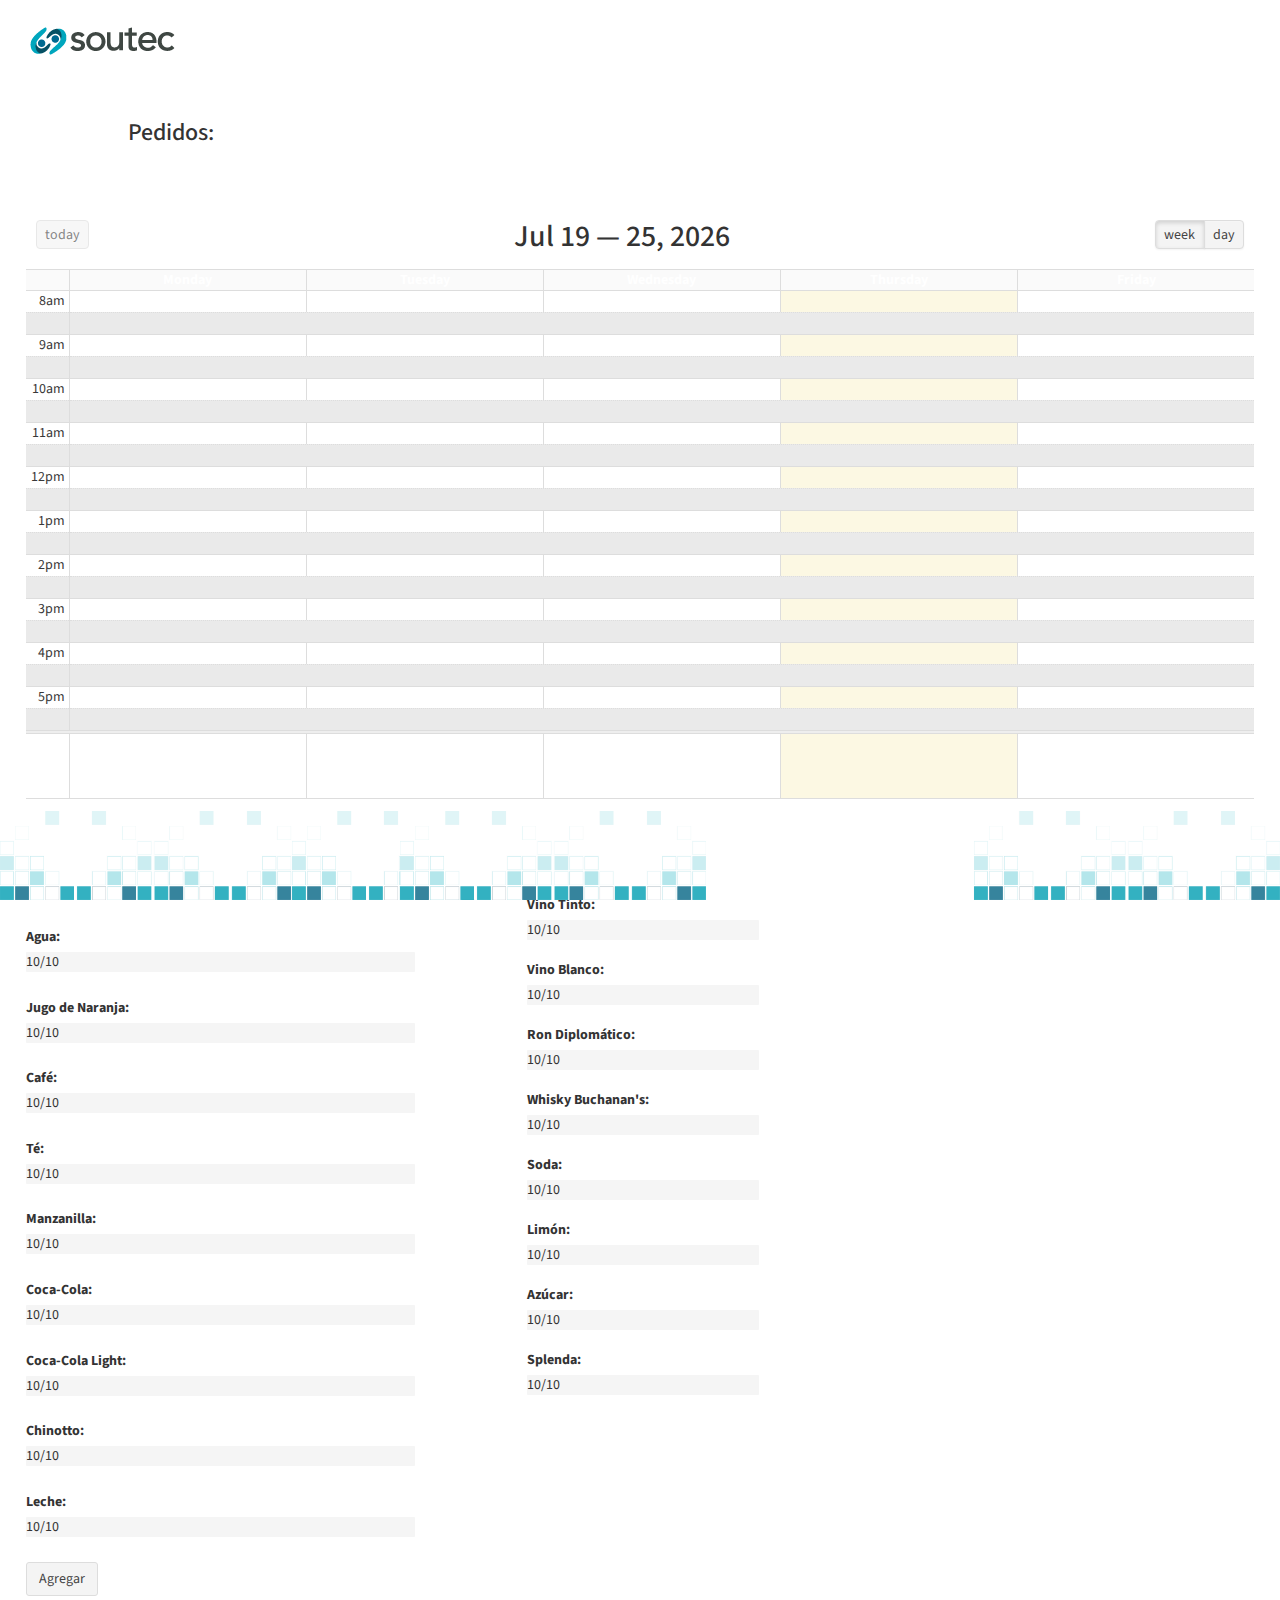
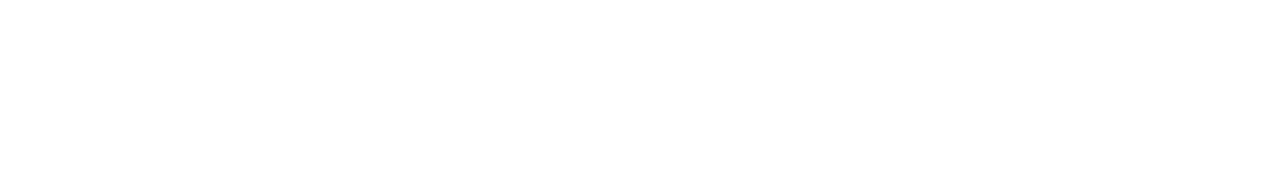
==== commit 89c4cd1c: "test" ====
--- a/audioTest/www/index.html
+++ b/audioTest/www/index.html
@@ -231,7 +231,6 @@
 <script type="text/javascript" src="cordova.js"></script>
 <script type="text/javascript" src="js/jquery.min.js"></script>
 <script type="text/javascript" src="bootstrap/js/bootstrap.min.js"></script>
-<script type="text/javascript" src="js/fastclick.min.js"></script>
 <script type="text/javascript" src="js/moment.min.js"></script>
 <script type="text/javascript" src="js/fullcalendar.min.js"></script>
 <script type="text/javascript" src="js/firebase.js"></script>
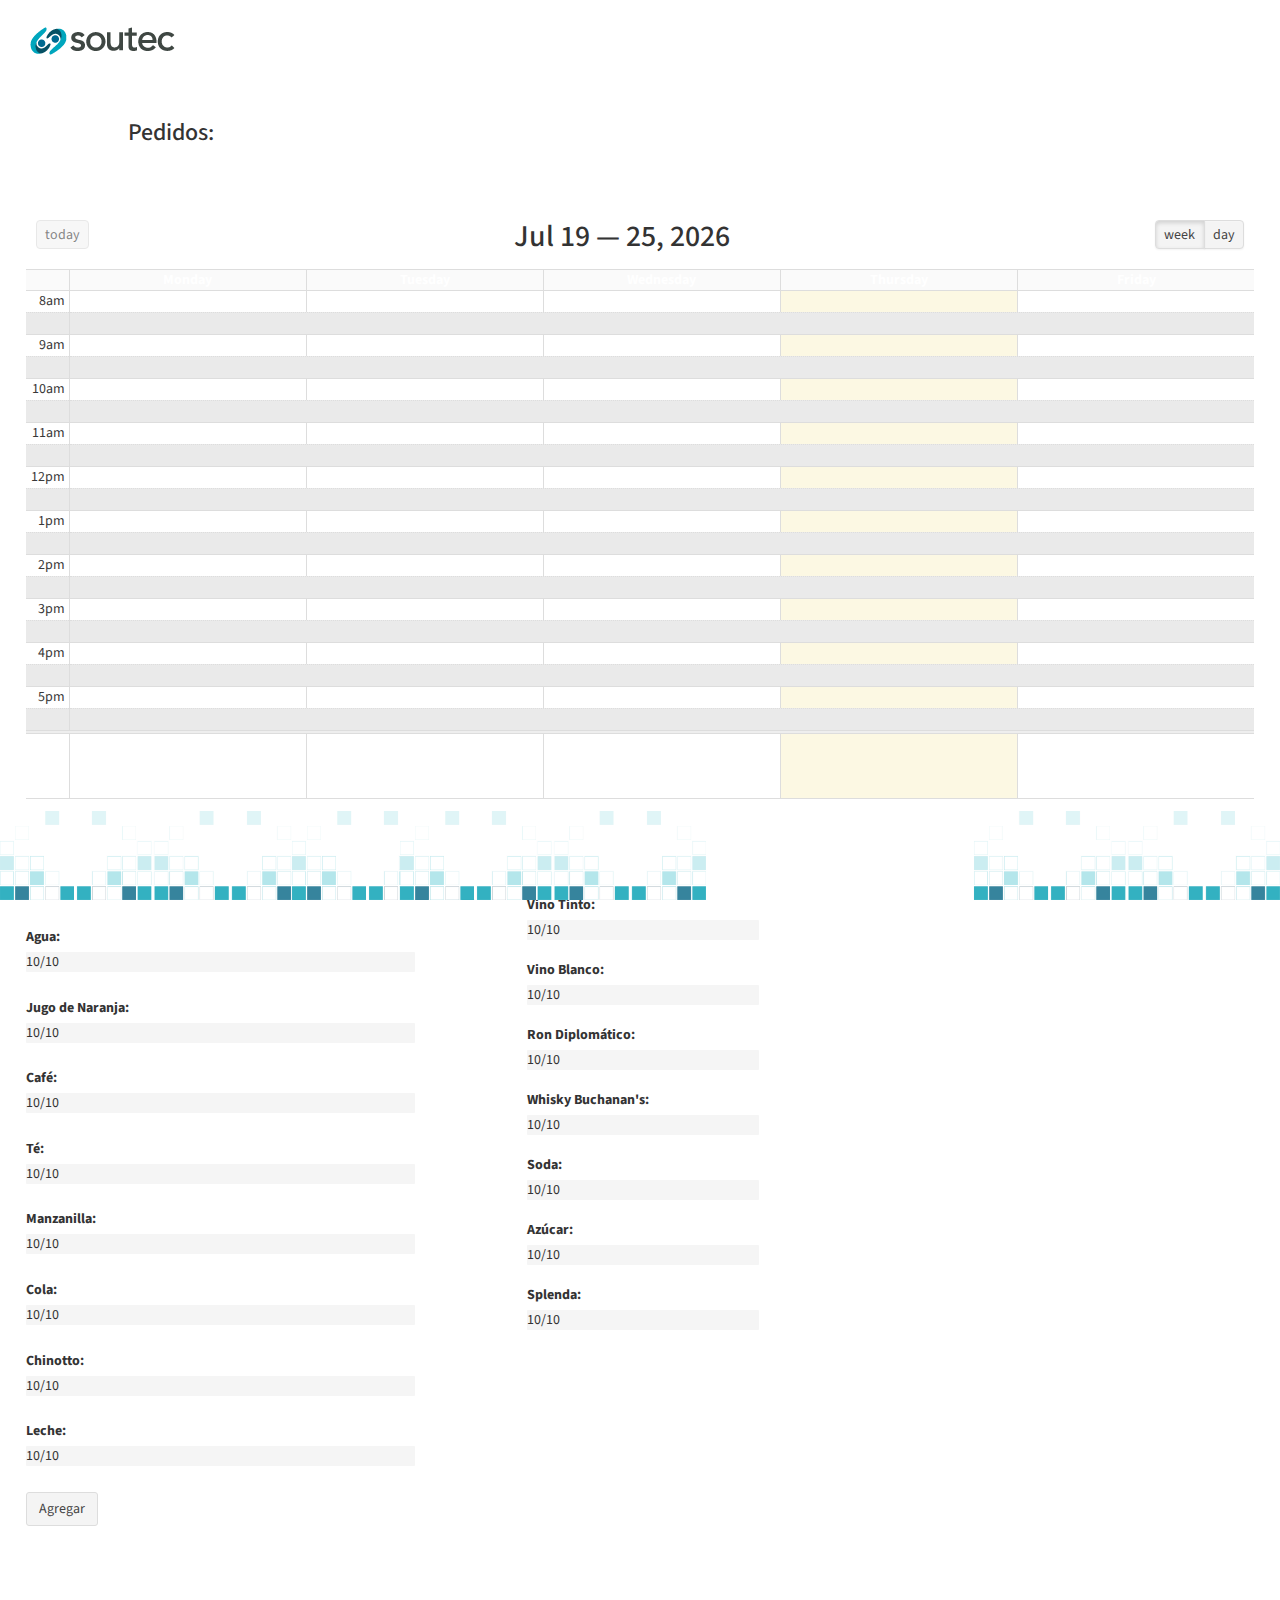
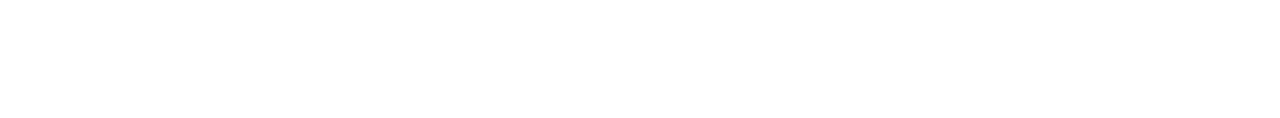
==== commit d72e6b19: "update" ====
--- a/audioTest/www/index.html
+++ b/audioTest/www/index.html
@@ -70,20 +70,12 @@
                 &nbsp;&nbsp;&nbsp;<span class="glyphicon glyphicon-plus" aria-hidden="true" style="color:#00a65a;display:none;" onclick="app.add(Manzanilla)"></span>
             </div>
             <div class="bar">
-                <div style="clear:both;"><label>Coca-Cola:</label></div>
+                <div style="clear:both;"><label>Cola:</label></div>
                 <div class="progress" style="width: 80%;float:left;">
                     <div class="progress-bar progress-bar-success" role="progressbar" aria-valuenow="70" aria-valuemin="0"
-                    aria-valuemax="100" style="width:0%" id="bar-CocaCola"></div><span id="CocaCola">10/10</span>
+                    aria-valuemax="100" style="width:0%" id="bar-Cola"></div><span id="Cola">10/10</span>
                 </div>
                 &nbsp;&nbsp;&nbsp;<span class="glyphicon glyphicon-plus" aria-hidden="true" style="color:#00a65a;display:none;" onclick="app.add(CocaCola)"></span>
-            </div>
-            <div class="bar">
-                <div style="clear:both;"><label>Coca-Cola Light:</label></div>
-                <div class="progress" style="width: 80%;float:left;">
-                    <div class="progress-bar progress-bar-success" role="progressbar" aria-valuenow="70" aria-valuemin="0"
-                    aria-valuemax="100" style="width:0%" id="bar-CocaLight"></div><span id="CocaLight">10/10</span>
-                </div>
-                &nbsp;&nbsp;&nbsp;<span class="glyphicon glyphicon-plus" aria-hidden="true" style="color:#00a65a;display:none;" onclick="app.add(CocaLight)"></span>
             </div>
             <div class="bar">
                 <div style="clear:both;"><label>Chinotto:</label></div>
@@ -147,14 +139,6 @@
                 </div>
                 &nbsp;&nbsp;&nbsp;<span class="glyphicon glyphicon-plus" aria-hidden="true" style="color:#00a65a;display:none;" onclick="app.add(Soda)"></span>
             </div>
-            <div class="bar">
-                <div style="clear:both;"><label>Limón:</label></div>
-                <div class="progress" style="width: 80%;float:left;">
-                    <div class="progress-bar progress-bar-success" role="progressbar" aria-valuenow="70" aria-valuemin="0"
-                    aria-valuemax="100" style="width:0%" id="bar-Limon"></div><span id="Limon">10/10</span>
-                </div>
-                &nbsp;&nbsp;&nbsp;<span class="glyphicon glyphicon-plus" aria-hidden="true" style="color:#00a65a;display:none;" onclick="app.add(Limon)"></span>
-            </div>
             <div class="bar" style="margin-top:5.6%;">
                 <div style="clear:both;"><label>Azúcar:</label></div>
                 <div class="progress" style="width: 80%;float:left;">
@@ -174,51 +158,7 @@
         </div>
     </div>
 
-<!-- ###################################################################################################### -->
-<!-- #######################################  Modal ####################################################### -->
-<!-- ###################################################################################################### -->
-<div class="modal fade" id="myModal" tabindex="-1" role="dialog" aria-labelledby="myModalLabel">
-  <div class="modal-dialog" role="document">
-    <div class="modal-content">
-      <div class="modal-header">
-        <button type="button" class="close" data-dismiss="modal" aria-label="Close"><span aria-hidden="true">&times;</span></button>
-        <h4 class="modal-title" id="myModalLabel" style="color: #000;">Pedidos</h4>
-      </div>
-      <div class="modal-body" style="text-align:center;">
-        ¿Pedido Recibido?
-      </div>
-      <div class="modal-footer">
-        <button type="button" class="btn btn-primary" data-dismiss="modal" onclick="app.receivedOrder();">Sí</button>
-      </div>
-    </div>
-  </div>
-</div>
-<!-- ###################################################################################################### -->
-<!-- ###################################################################################################### -->
-
-<!-- ###################################################################################################### -->
-<!-- #######################################  Modal ####################################################### -->
-<!-- ###################################################################################################### -->
-<div class="modal fade" id="myModal2" tabindex="-1" role="dialog" aria-labelledby="myModalLabel">
-  <div class="modal-dialog" role="document">
-    <div class="modal-content">
-      <div class="modal-header">
-        <button type="button" class="close" data-dismiss="modal" aria-label="Close"><span aria-hidden="true">&times;</span></button>
-        <h4 class="modal-title" id="myModalLabel" style="color: #000;">Pedidos</h4>
-      </div>
-      <div class="modal-body" style="text-align:center;">
-        ¿Pedido Entregado?
-      </div>
-      <div id="aux-div" style="display:none;"></div>
-      <div class="modal-footer">
-        <button type="button" class="btn btn-default" data-dismiss="modal">No</button>
-        <button type="button" class="btn btn-primary" data-dismiss="modal" onclick="app.deliveredOrder();">Sí</button>
-      </div>
-    </div>
-  </div>
-</div>
-<!-- ###################################################################################################### -->
-<!-- ###################################################################################################### -->
+    <div id="aux-div" style="display:none;"></div>
 
 <footer style="clear:both;">
   <img src="img/cuadritospq.png" height="89px" style="position:fixed;bottom:0;">
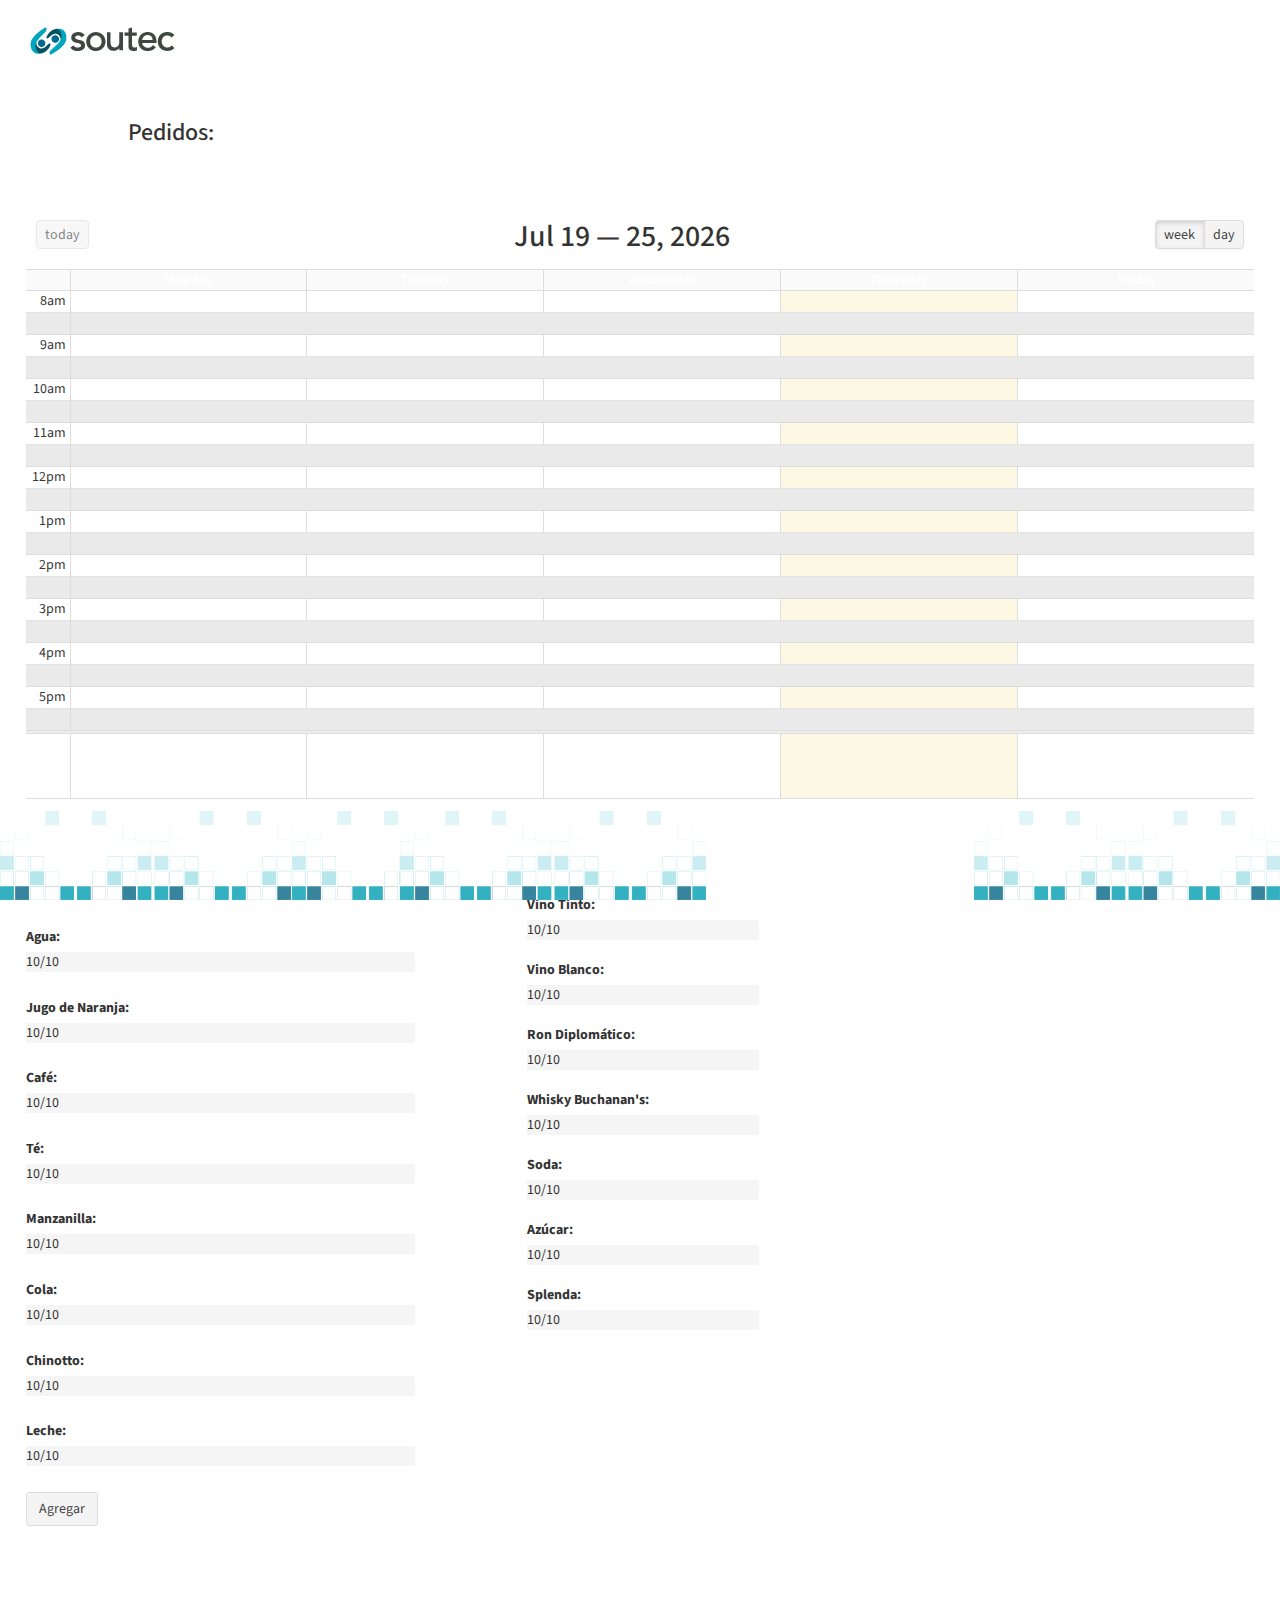
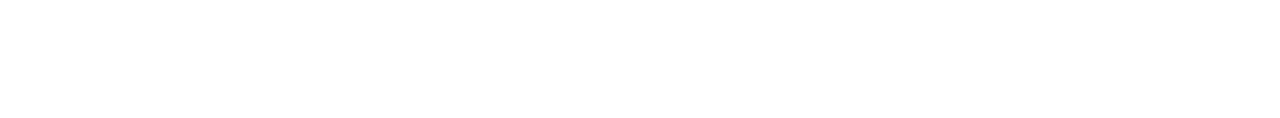
==== commit d71cc45e: "update" ====
--- a/audioTest/www/index.html
+++ b/audioTest/www/index.html
@@ -75,7 +75,7 @@
                     <div class="progress-bar progress-bar-success" role="progressbar" aria-valuenow="70" aria-valuemin="0"
                     aria-valuemax="100" style="width:0%" id="bar-Cola"></div><span id="Cola">10/10</span>
                 </div>
-                &nbsp;&nbsp;&nbsp;<span class="glyphicon glyphicon-plus" aria-hidden="true" style="color:#00a65a;display:none;" onclick="app.add(CocaCola)"></span>
+                &nbsp;&nbsp;&nbsp;<span class="glyphicon glyphicon-plus" aria-hidden="true" style="color:#00a65a;display:none;" onclick="app.add(Cola)"></span>
             </div>
             <div class="bar">
                 <div style="clear:both;"><label>Chinotto:</label></div>
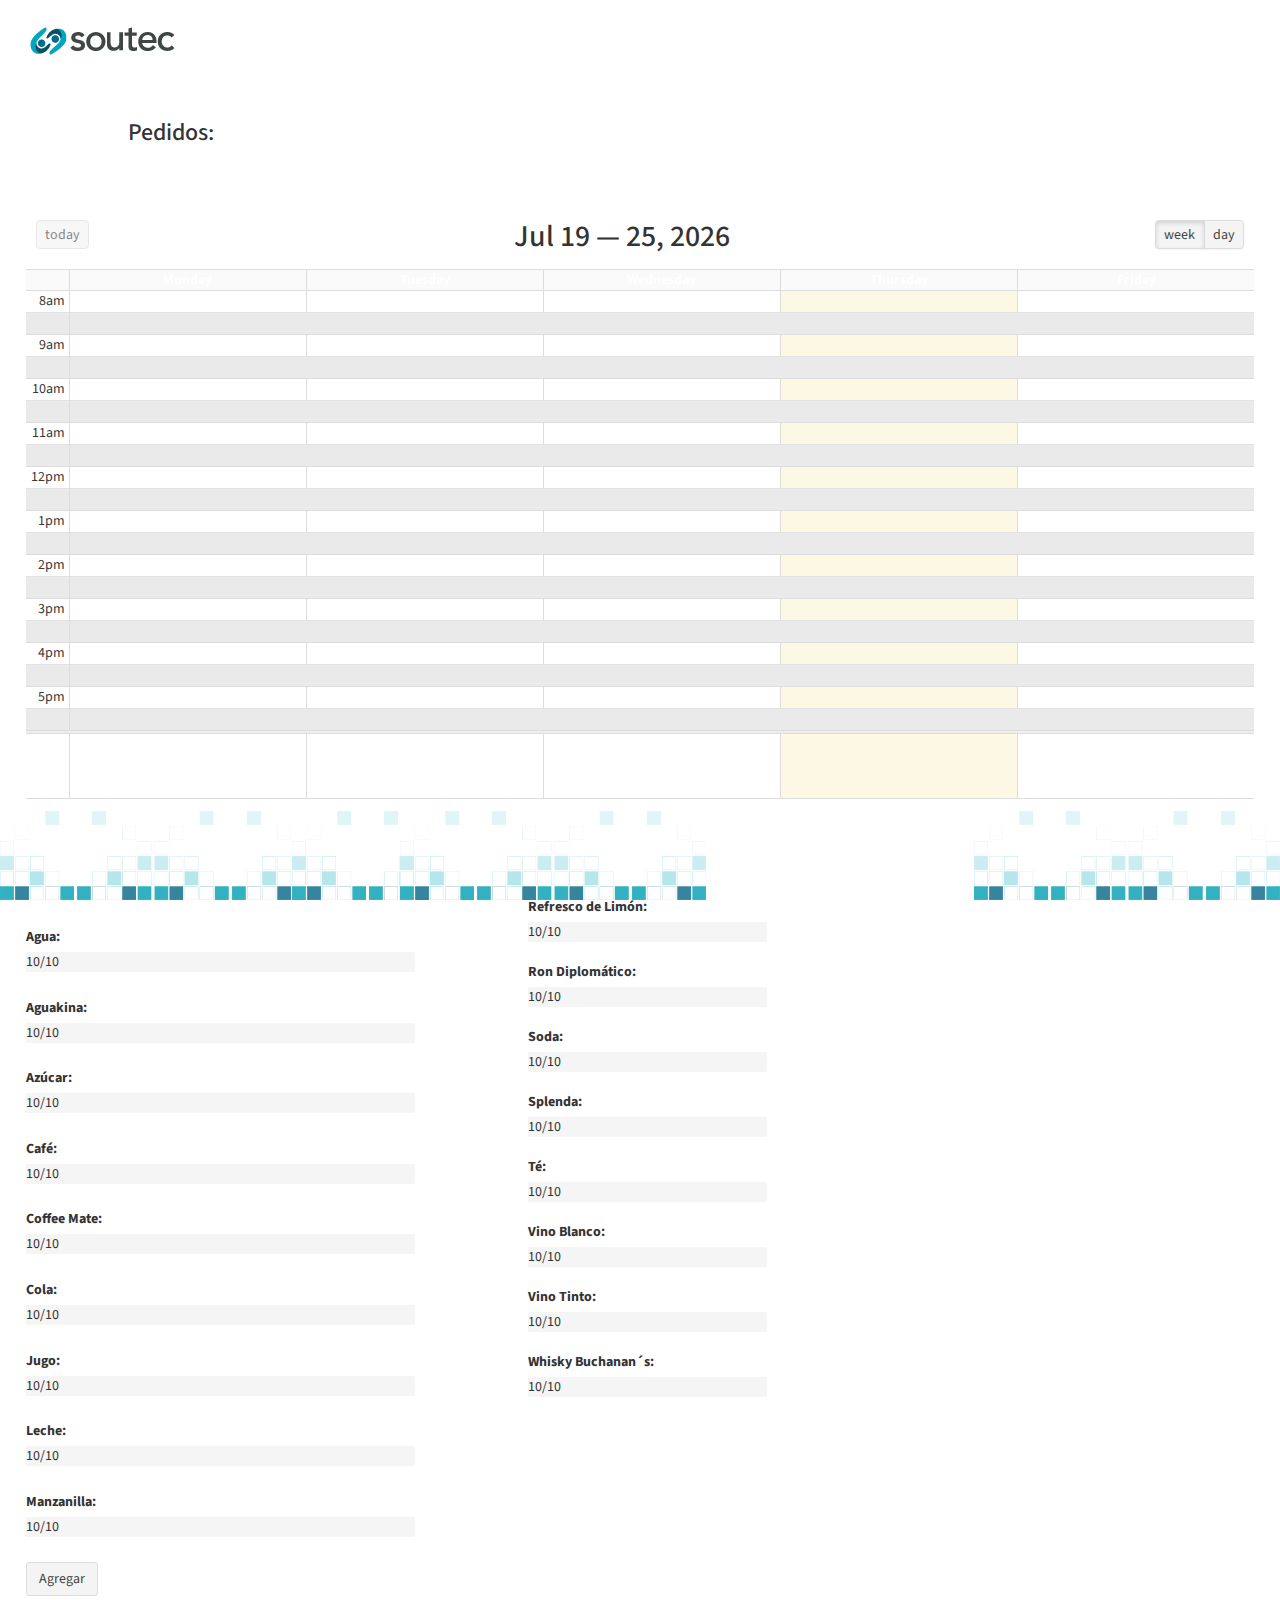
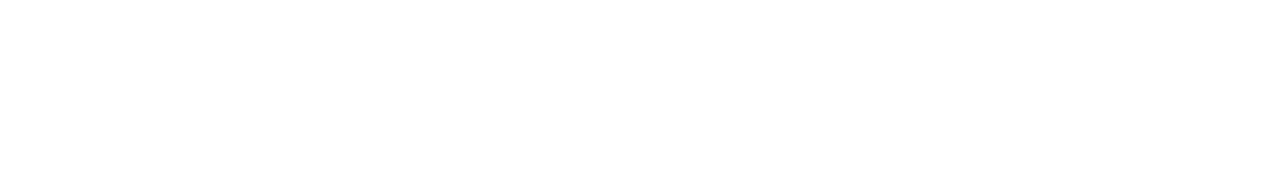
==== commit 98440132: "update" ====
--- a/audioTest/www/index.html
+++ b/audioTest/www/index.html
@@ -38,12 +38,20 @@
                 &nbsp;&nbsp;&nbsp;<span class="glyphicon glyphicon-plus" aria-hidden="true" style="color:#00a65a;display:none;" onclick="app.add(Agua)"></span>
             </div>
             <div class="bar">
-                <div style="clear:both;"><label>Jugo de Naranja:</label></div>
+                <div style="clear:both;"><label>Aguakina:</label></div>
                 <div class="progress" style="width: 80%;float:left;">
                     <div class="progress-bar progress-bar-success" role="progressbar" aria-valuenow="70" aria-valuemin="0"
-                    aria-valuemax="100" style="width:0%" id="bar-Jugo"></div><span id="Jugo">10/10</span>
+                    aria-valuemax="100" style="width:0%" id="bar-Aguakina"></div><span id="Aguakina">10/10</span>
                 </div>
                 &nbsp;&nbsp;&nbsp;<span class="glyphicon glyphicon-plus" aria-hidden="true" style="color:#00a65a;display:none;" onclick="app.add(Jugo)"></span>
+            </div>
+            <div class="bar">
+                <div style="clear:both;"><label>Azúcar:</label></div>
+                <div class="progress" style="width: 80%;float:left;">
+                    <div class="progress-bar progress-bar-success" role="progressbar" aria-valuenow="70" aria-valuemin="0"
+                    aria-valuemax="100" style="width:0%" id="bar-Azucar"></div><span id="Azucar">10/10</span>
+                </div>
+                &nbsp;&nbsp;&nbsp;<span class="glyphicon glyphicon-plus" aria-hidden="true" style="color:#00a65a;display:none;" onclick="app.add(Cafe)"></span>
             </div>
             <div class="bar">
                 <div style="clear:both;"><label>Café:</label></div>
@@ -51,21 +59,13 @@
                     <div class="progress-bar progress-bar-success" role="progressbar" aria-valuenow="70" aria-valuemin="0"
                     aria-valuemax="100" style="width:0%" id="bar-Cafe"></div><span id="Cafe">10/10</span>
                 </div>
-                &nbsp;&nbsp;&nbsp;<span class="glyphicon glyphicon-plus" aria-hidden="true" style="color:#00a65a;display:none;" onclick="app.add(Cafe)"></span>
-            </div>
-            <div class="bar">
-                <div style="clear:both;"><label>Té:</label></div>
-                <div class="progress" style="width: 80%;float:left;">
-                    <div class="progress-bar progress-bar-success" role="progressbar" aria-valuenow="70" aria-valuemin="0"
-                    aria-valuemax="100" style="width:0%" id="bar-Te"></div><span id="Te">10/10</span>
-                </div>
                 &nbsp;&nbsp;&nbsp;<span class="glyphicon glyphicon-plus" aria-hidden="true" style="color:#00a65a;display:none;" onclick="app.add(Te)"></span>
             </div>
             <div class="bar">
-                <div style="clear:both;"><label>Manzanilla:</label></div>
+                <div style="clear:both;"><label>Coffee Mate:</label></div>
                 <div class="progress" style="width: 80%;float:left;">
                     <div class="progress-bar progress-bar-success" role="progressbar" aria-valuenow="70" aria-valuemin="0"
-                    aria-valuemax="100" style="width:0%" id="bar-Manzanilla"></div><span id="Manzanilla">10/10</span>
+                    aria-valuemax="100" style="width:0%" id="bar-CoffeeMate"></div><span id="CoffeeMate">10/10</span>
                 </div>
                 &nbsp;&nbsp;&nbsp;<span class="glyphicon glyphicon-plus" aria-hidden="true" style="color:#00a65a;display:none;" onclick="app.add(Manzanilla)"></span>
             </div>
@@ -78,10 +78,10 @@
                 &nbsp;&nbsp;&nbsp;<span class="glyphicon glyphicon-plus" aria-hidden="true" style="color:#00a65a;display:none;" onclick="app.add(Cola)"></span>
             </div>
             <div class="bar">
-                <div style="clear:both;"><label>Chinotto:</label></div>
+                <div style="clear:both;"><label>Jugo:</label></div>
                 <div class="progress" style="width: 80%;float:left;">
                     <div class="progress-bar progress-bar-success" role="progressbar" aria-valuenow="70" aria-valuemin="0"
-                    aria-valuemax="100" style="width:0%" id="bar-Chinotto"></div><span id="Chinotto">10/10</span>
+                    aria-valuemax="100" style="width:0%" id="bar-Jugo"></div><span id="Jugo">10/10</span>
                 </div>
                 &nbsp;&nbsp;&nbsp;<span class="glyphicon glyphicon-plus" aria-hidden="true" style="color:#00a65a;display:none;" onclick="app.add(Chinotto)"></span>
             </div>
@@ -93,6 +93,14 @@
                 </div>
                 &nbsp;&nbsp;&nbsp;<span class="glyphicon glyphicon-plus" aria-hidden="true" style="color:#00a65a;display:none;" onclick="app.add(Leche)"></span>
             </div>
+            <div class="bar">
+                <div style="clear:both;"><label>Manzanilla:</label></div>
+                <div class="progress" style="width: 80%;float:left;">
+                    <div class="progress-bar progress-bar-success" role="progressbar" aria-valuenow="70" aria-valuemin="0"
+                    aria-valuemax="100" style="width:0%" id="bar-Manzanilla"></div><span id="Manzanilla">10/10</span>
+                </div>
+                &nbsp;&nbsp;&nbsp;<span class="glyphicon glyphicon-plus" aria-hidden="true" style="color:#00a65a;display:none;" onclick="app.add(CoffeeMate)"></span>
+            </div>
             <div class="bar" style="clear:both;">
                 <button type="button" class="btn btn-default" onclick="app.showplus();" id="addButton">Agregar</button>
                 <button type="button" class="btn btn-default" onclick="app.hideplus();" id="okButton" style="display:none;">Ok</button>
@@ -100,12 +108,44 @@
         </div>
         <div style="display:table-cell;width:40%;padding-top:22%">
             <div class="bar">
-                <div style="clear:both;"><label>Vino Tinto:</label></div>
+                <div style="clear:both;"><label>Refresco de Limón:</label></div>
                 <div class="progress" style="width: 80%;float:left;">
                     <div class="progress-bar progress-bar-success" role="progressbar" aria-valuenow="70" aria-valuemin="0"
-                    aria-valuemax="100" style="width:0%" id="bar-VinoTinto"></div><span id="VinoTinto">10/10</span>
+                    aria-valuemax="100" style="width:0%" id="bar-Chinotto"></div><span id="Chinotto">10/10</span>
                 </div>
                 &nbsp;&nbsp;&nbsp;<span class="glyphicon glyphicon-plus" aria-hidden="true" style="color:#00a65a;display:none;" onclick="app.add(VinoTinto)"></span>
+            </div>
+            <div class="bar" style="margin-top:5.6%;">
+                <div style="clear:both;"><label>Ron Diplomático:</label></div>
+                <div class="progress" style="width: 80%;float:left;">
+                    <div class="progress-bar progress-bar-success" role="progressbar" aria-valuenow="70" aria-valuemin="0"
+                    aria-valuemax="100" style="width:0%" id="bar-Ron"></div><span id="Ron">10/10</span>
+                </div>
+                &nbsp;&nbsp;&nbsp;<span class="glyphicon glyphicon-plus" aria-hidden="true" style="color:#00a65a;display:none;" onclick="app.add(VinoBlanco)"></span>
+            </div>
+            <div class="bar">
+                <div style="clear:both;"><label>Soda:</label></div>
+                <div class="progress" style="width: 80%;float:left;">
+                    <div class="progress-bar progress-bar-success" role="progressbar" aria-valuenow="70" aria-valuemin="0"
+                    aria-valuemax="100" style="width:0%" id="bar-Soda"></div><span id="Soda">10/10</span>
+                </div>
+                &nbsp;&nbsp;&nbsp;<span class="glyphicon glyphicon-plus" aria-hidden="true" style="color:#00a65a;display:none;" onclick="app.add(Ron)"></span>
+            </div>
+            <div class="bar" style="margin-top:5.6%;">
+                <div style="clear:both;"><label>Splenda:</label></div>
+                <div class="progress" style="width: 80%;float:left;">
+                    <div class="progress-bar progress-bar-success" role="progressbar" aria-valuenow="70" aria-valuemin="0"
+                    aria-valuemax="100" style="width:0%" id="bar-Splenda"></div><span id="Splenda">10/10</span>
+                </div>
+                &nbsp;&nbsp;&nbsp;<span class="glyphicon glyphicon-plus" aria-hidden="true" style="color:#00a65a;display:none;" onclick="app.add(Whisky)"></span>
+            </div>
+            <div class="bar" style="margin-top:5.6%;">
+                <div style="clear:both;"><label>Té:</label></div>
+                <div class="progress" style="width: 80%;float:left;">
+                    <div class="progress-bar progress-bar-success" role="progressbar" aria-valuenow="70" aria-valuemin="0"
+                    aria-valuemax="100" style="width:0%" id="bar-Te"></div><span id="Te">10/10</span>
+                </div>
+                &nbsp;&nbsp;&nbsp;<span class="glyphicon glyphicon-plus" aria-hidden="true" style="color:#00a65a;display:none;" onclick="app.add(Soda)"></span>
             </div>
             <div class="bar" style="margin-top:5.6%;">
                 <div style="clear:both;"><label>Vino Blanco:</label></div>
@@ -113,47 +153,23 @@
                     <div class="progress-bar progress-bar-success" role="progressbar" aria-valuenow="70" aria-valuemin="0"
                     aria-valuemax="100" style="width:0%" id="bar-VinoBlanco"></div><span id="VinoBlanco">10/10</span>
                 </div>
-                &nbsp;&nbsp;&nbsp;<span class="glyphicon glyphicon-plus" aria-hidden="true" style="color:#00a65a;display:none;" onclick="app.add(VinoBlanco)"></span>
+                &nbsp;&nbsp;&nbsp;<span class="glyphicon glyphicon-plus" aria-hidden="true" style="color:#00a65a;display:none;" onclick="app.add(Azucar)"></span>
             </div>
             <div class="bar">
-                <div style="clear:both;"><label>Ron Diplomático:</label></div>
+                <div style="clear:both;"><label>Vino Tinto:</label></div>
                 <div class="progress" style="width: 80%;float:left;">
                     <div class="progress-bar progress-bar-success" role="progressbar" aria-valuenow="70" aria-valuemin="0"
-                    aria-valuemax="100" style="width:0%" id="bar-Ron"></div><span id="Ron">10/10</span>
+                    aria-valuemax="100" style="width:0%" id="bar-VinoTinto"></div><span id="VinoTinto">10/10</span>
                 </div>
-                &nbsp;&nbsp;&nbsp;<span class="glyphicon glyphicon-plus" aria-hidden="true" style="color:#00a65a;display:none;" onclick="app.add(Ron)"></span>
+                &nbsp;&nbsp;&nbsp;<span class="glyphicon glyphicon-plus" aria-hidden="true" style="color:#00a65a;display:none;" onclick="app.add(Splenda)"></span>
             </div>
-            <div class="bar" style="margin-top:5.6%;">
-                <div style="clear:both;"><label>Whisky Buchanan's:</label></div>
+            <div class="bar">
+                <div style="clear:both;"><label>Whisky Buchanan´s:</label></div>
                 <div class="progress" style="width: 80%;float:left;">
                     <div class="progress-bar progress-bar-success" role="progressbar" aria-valuenow="70" aria-valuemin="0"
                     aria-valuemax="100" style="width:0%" id="bar-Whisky"></div><span id="Whisky">10/10</span>
                 </div>
-                &nbsp;&nbsp;&nbsp;<span class="glyphicon glyphicon-plus" aria-hidden="true" style="color:#00a65a;display:none;" onclick="app.add(Whisky)"></span>
-            </div>
-            <div class="bar" style="margin-top:5.6%;">
-                <div style="clear:both;"><label>Soda:</label></div>
-                <div class="progress" style="width: 80%;float:left;">
-                    <div class="progress-bar progress-bar-success" role="progressbar" aria-valuenow="70" aria-valuemin="0"
-                    aria-valuemax="100" style="width:0%" id="bar-Soda"></div><span id="Soda">10/10</span>
-                </div>
-                &nbsp;&nbsp;&nbsp;<span class="glyphicon glyphicon-plus" aria-hidden="true" style="color:#00a65a;display:none;" onclick="app.add(Soda)"></span>
-            </div>
-            <div class="bar" style="margin-top:5.6%;">
-                <div style="clear:both;"><label>Azúcar:</label></div>
-                <div class="progress" style="width: 80%;float:left;">
-                    <div class="progress-bar progress-bar-success" role="progressbar" aria-valuenow="70" aria-valuemin="0"
-                    aria-valuemax="100" style="width:0%" id="bar-Azucar"></div><span id="Azucar">10/10</span>
-                </div>
-                &nbsp;&nbsp;&nbsp;<span class="glyphicon glyphicon-plus" aria-hidden="true" style="color:#00a65a;display:none;" onclick="app.add(Azucar)"></span>
-            </div>
-            <div class="bar">
-                <div style="clear:both;"><label>Splenda:</label></div>
-                <div class="progress" style="width: 80%;float:left;">
-                    <div class="progress-bar progress-bar-success" role="progressbar" aria-valuenow="70" aria-valuemin="0"
-                    aria-valuemax="100" style="width:0%" id="bar-Splenda"></div><span id="Splenda">10/10</span>
-                </div>
-                &nbsp;&nbsp;&nbsp;<span class="glyphicon glyphicon-plus" aria-hidden="true" style="color:#00a65a;display:none;" onclick="app.add(Splenda)"></span>
+                &nbsp;&nbsp;&nbsp;<span class="glyphicon glyphicon-plus" aria-hidden="true" style="color:#00a65a;display:none;" onclick="app.add(Aguakina)"></span>
             </div>
         </div>
     </div>
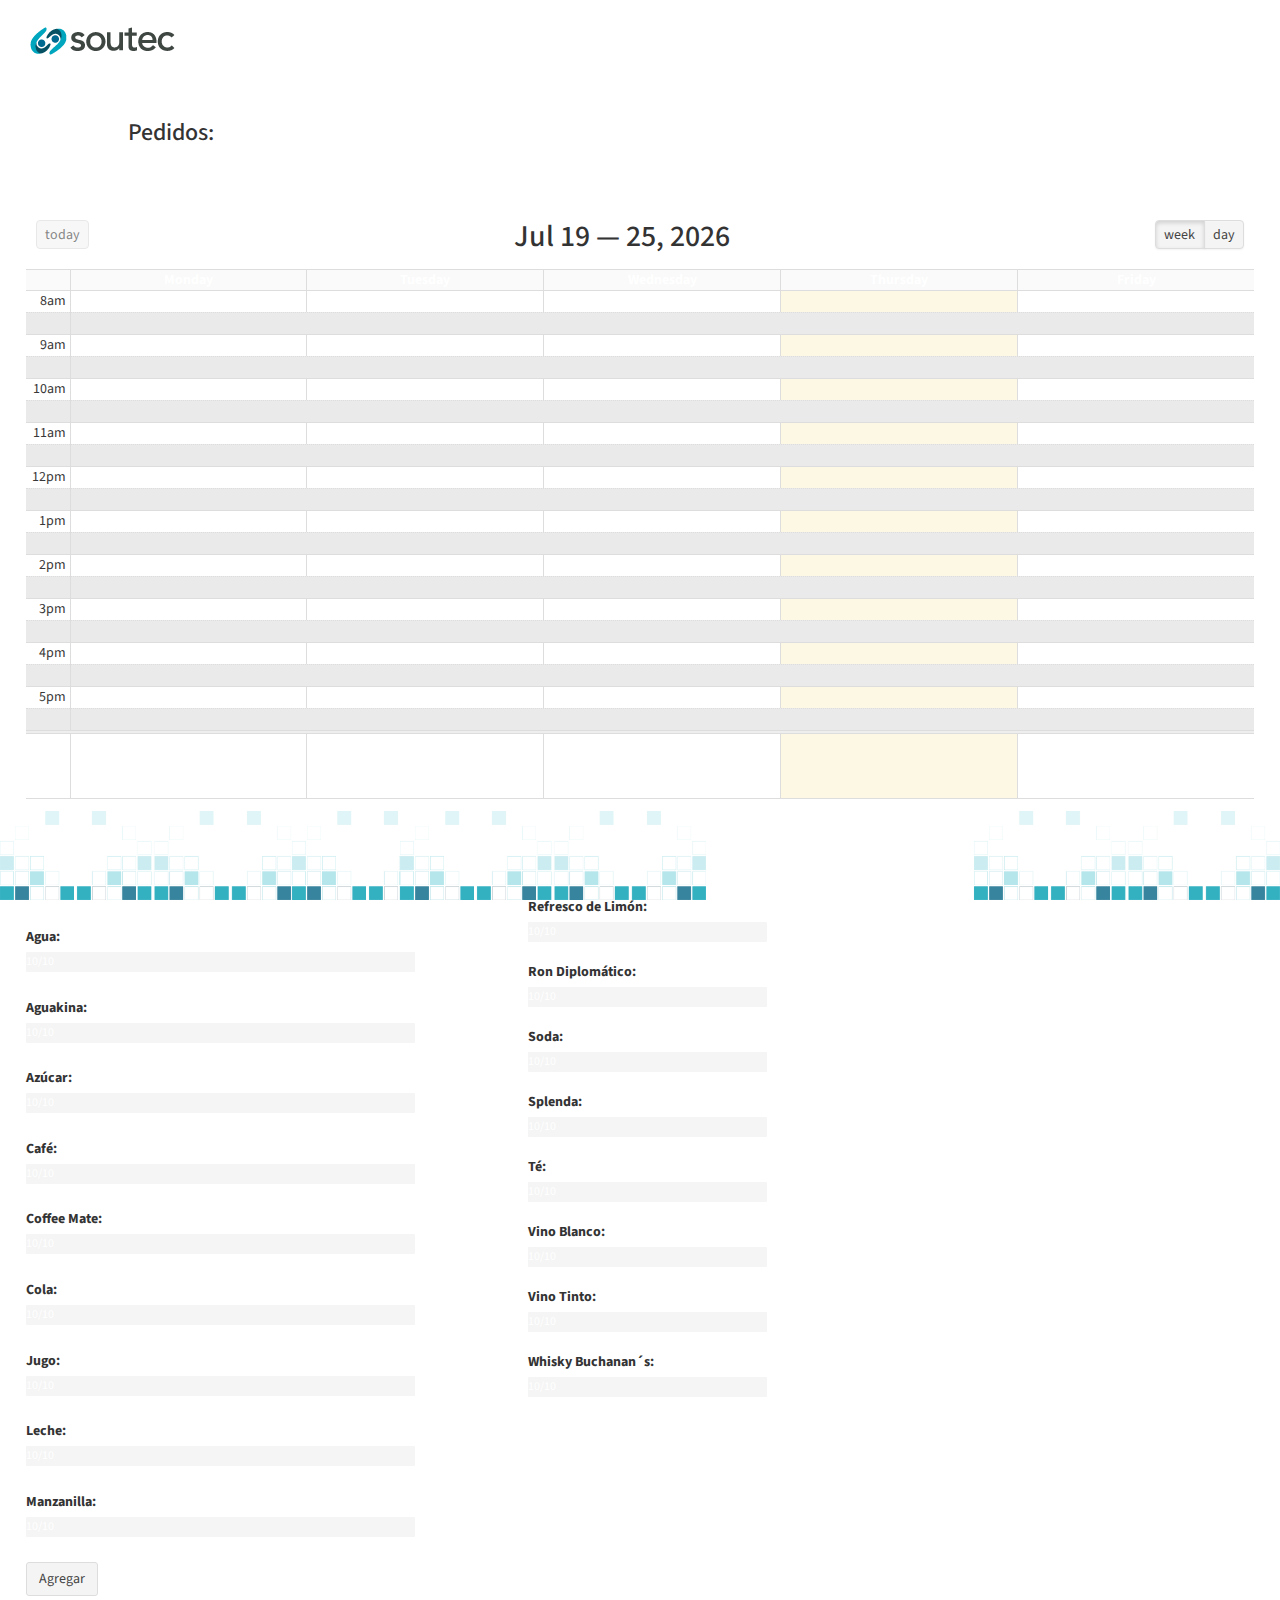
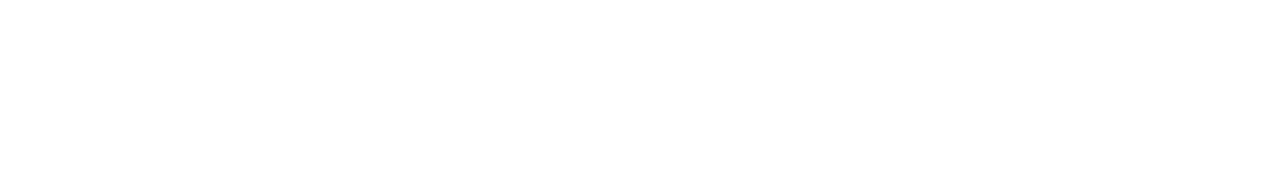
==== commit e95e7fdf: "update" ====
--- a/audioTest/www/index.html
+++ b/audioTest/www/index.html
@@ -33,7 +33,7 @@
                 <div><label>Agua:</label></div>
                 <div class="progress" style="width: 80%;float:left;">
                     <div class="progress-bar progress-bar-success" role="progressbar" aria-valuenow="70" aria-valuemin="0"
-                    aria-valuemax="100" style="width:0%" id="bar-Agua"></div><span id="Agua">10/10</span>
+                    aria-valuemax="100" style="width:0%" id="bar-Agua"><span id="Agua">10/10</span></div>
                 </div>
                 &nbsp;&nbsp;&nbsp;<span class="glyphicon glyphicon-plus" aria-hidden="true" style="color:#00a65a;display:none;" onclick="app.add(Agua)"></span>
             </div>
@@ -41,7 +41,7 @@
                 <div style="clear:both;"><label>Aguakina:</label></div>
                 <div class="progress" style="width: 80%;float:left;">
                     <div class="progress-bar progress-bar-success" role="progressbar" aria-valuenow="70" aria-valuemin="0"
-                    aria-valuemax="100" style="width:0%" id="bar-Aguakina"></div><span id="Aguakina">10/10</span>
+                    aria-valuemax="100" style="width:0%" id="bar-Aguakina"><span id="Aguakina">10/10</span></div>
                 </div>
                 &nbsp;&nbsp;&nbsp;<span class="glyphicon glyphicon-plus" aria-hidden="true" style="color:#00a65a;display:none;" onclick="app.add(Jugo)"></span>
             </div>
@@ -49,7 +49,7 @@
                 <div style="clear:both;"><label>Azúcar:</label></div>
                 <div class="progress" style="width: 80%;float:left;">
                     <div class="progress-bar progress-bar-success" role="progressbar" aria-valuenow="70" aria-valuemin="0"
-                    aria-valuemax="100" style="width:0%" id="bar-Azucar"></div><span id="Azucar">10/10</span>
+                    aria-valuemax="100" style="width:0%" id="bar-Azucar"><span id="Azucar">10/10</span></div>
                 </div>
                 &nbsp;&nbsp;&nbsp;<span class="glyphicon glyphicon-plus" aria-hidden="true" style="color:#00a65a;display:none;" onclick="app.add(Cafe)"></span>
             </div>
@@ -57,7 +57,7 @@
                 <div style="clear:both;"><label>Café:</label></div>
                 <div class="progress" style="width: 80%;float:left;">
                     <div class="progress-bar progress-bar-success" role="progressbar" aria-valuenow="70" aria-valuemin="0"
-                    aria-valuemax="100" style="width:0%" id="bar-Cafe"></div><span id="Cafe">10/10</span>
+                    aria-valuemax="100" style="width:0%" id="bar-Cafe"><span id="Cafe">10/10</span></div>
                 </div>
                 &nbsp;&nbsp;&nbsp;<span class="glyphicon glyphicon-plus" aria-hidden="true" style="color:#00a65a;display:none;" onclick="app.add(Te)"></span>
             </div>
@@ -65,7 +65,7 @@
                 <div style="clear:both;"><label>Coffee Mate:</label></div>
                 <div class="progress" style="width: 80%;float:left;">
                     <div class="progress-bar progress-bar-success" role="progressbar" aria-valuenow="70" aria-valuemin="0"
-                    aria-valuemax="100" style="width:0%" id="bar-CoffeeMate"></div><span id="CoffeeMate">10/10</span>
+                    aria-valuemax="100" style="width:0%" id="bar-CoffeeMate"><span id="CoffeeMate">10/10</span></div>
                 </div>
                 &nbsp;&nbsp;&nbsp;<span class="glyphicon glyphicon-plus" aria-hidden="true" style="color:#00a65a;display:none;" onclick="app.add(Manzanilla)"></span>
             </div>
@@ -73,7 +73,7 @@
                 <div style="clear:both;"><label>Cola:</label></div>
                 <div class="progress" style="width: 80%;float:left;">
                     <div class="progress-bar progress-bar-success" role="progressbar" aria-valuenow="70" aria-valuemin="0"
-                    aria-valuemax="100" style="width:0%" id="bar-Cola"></div><span id="Cola">10/10</span>
+                    aria-valuemax="100" style="width:0%" id="bar-Cola"><span id="Cola">10/10</span></div>
                 </div>
                 &nbsp;&nbsp;&nbsp;<span class="glyphicon glyphicon-plus" aria-hidden="true" style="color:#00a65a;display:none;" onclick="app.add(Cola)"></span>
             </div>
@@ -81,7 +81,7 @@
                 <div style="clear:both;"><label>Jugo:</label></div>
                 <div class="progress" style="width: 80%;float:left;">
                     <div class="progress-bar progress-bar-success" role="progressbar" aria-valuenow="70" aria-valuemin="0"
-                    aria-valuemax="100" style="width:0%" id="bar-Jugo"></div><span id="Jugo">10/10</span>
+                    aria-valuemax="100" style="width:0%" id="bar-Jugo"><span id="Jugo">10/10</span></div>
                 </div>
                 &nbsp;&nbsp;&nbsp;<span class="glyphicon glyphicon-plus" aria-hidden="true" style="color:#00a65a;display:none;" onclick="app.add(Chinotto)"></span>
             </div>
@@ -89,7 +89,7 @@
                 <div style="clear:both;"><label>Leche:</label></div>
                 <div class="progress" style="width: 80%;float:left;">
                     <div class="progress-bar progress-bar-success" role="progressbar" aria-valuenow="70" aria-valuemin="0"
-                    aria-valuemax="100" style="width:0%" id="bar-Leche"></div><span id="Leche">10/10</span>
+                    aria-valuemax="100" style="width:0%" id="bar-Leche"><span id="Leche">10/10</span></div>
                 </div>
                 &nbsp;&nbsp;&nbsp;<span class="glyphicon glyphicon-plus" aria-hidden="true" style="color:#00a65a;display:none;" onclick="app.add(Leche)"></span>
             </div>
@@ -97,7 +97,7 @@
                 <div style="clear:both;"><label>Manzanilla:</label></div>
                 <div class="progress" style="width: 80%;float:left;">
                     <div class="progress-bar progress-bar-success" role="progressbar" aria-valuenow="70" aria-valuemin="0"
-                    aria-valuemax="100" style="width:0%" id="bar-Manzanilla"></div><span id="Manzanilla">10/10</span>
+                    aria-valuemax="100" style="width:0%" id="bar-Manzanilla"><span id="Manzanilla">10/10</span></div>
                 </div>
                 &nbsp;&nbsp;&nbsp;<span class="glyphicon glyphicon-plus" aria-hidden="true" style="color:#00a65a;display:none;" onclick="app.add(CoffeeMate)"></span>
             </div>
@@ -111,7 +111,7 @@
                 <div style="clear:both;"><label>Refresco de Limón:</label></div>
                 <div class="progress" style="width: 80%;float:left;">
                     <div class="progress-bar progress-bar-success" role="progressbar" aria-valuenow="70" aria-valuemin="0"
-                    aria-valuemax="100" style="width:0%" id="bar-Chinotto"></div><span id="Chinotto">10/10</span>
+                    aria-valuemax="100" style="width:0%" id="bar-Chinotto"><span id="Chinotto">10/10</span></div>
                 </div>
                 &nbsp;&nbsp;&nbsp;<span class="glyphicon glyphicon-plus" aria-hidden="true" style="color:#00a65a;display:none;" onclick="app.add(VinoTinto)"></span>
             </div>
@@ -119,7 +119,7 @@
                 <div style="clear:both;"><label>Ron Diplomático:</label></div>
                 <div class="progress" style="width: 80%;float:left;">
                     <div class="progress-bar progress-bar-success" role="progressbar" aria-valuenow="70" aria-valuemin="0"
-                    aria-valuemax="100" style="width:0%" id="bar-Ron"></div><span id="Ron">10/10</span>
+                    aria-valuemax="100" style="width:0%" id="bar-Ron"><span id="Ron">10/10</span></div>
                 </div>
                 &nbsp;&nbsp;&nbsp;<span class="glyphicon glyphicon-plus" aria-hidden="true" style="color:#00a65a;display:none;" onclick="app.add(VinoBlanco)"></span>
             </div>
@@ -127,7 +127,7 @@
                 <div style="clear:both;"><label>Soda:</label></div>
                 <div class="progress" style="width: 80%;float:left;">
                     <div class="progress-bar progress-bar-success" role="progressbar" aria-valuenow="70" aria-valuemin="0"
-                    aria-valuemax="100" style="width:0%" id="bar-Soda"></div><span id="Soda">10/10</span>
+                    aria-valuemax="100" style="width:0%" id="bar-Soda"><span id="Soda">10/10</span></div>
                 </div>
                 &nbsp;&nbsp;&nbsp;<span class="glyphicon glyphicon-plus" aria-hidden="true" style="color:#00a65a;display:none;" onclick="app.add(Ron)"></span>
             </div>
@@ -135,7 +135,7 @@
                 <div style="clear:both;"><label>Splenda:</label></div>
                 <div class="progress" style="width: 80%;float:left;">
                     <div class="progress-bar progress-bar-success" role="progressbar" aria-valuenow="70" aria-valuemin="0"
-                    aria-valuemax="100" style="width:0%" id="bar-Splenda"></div><span id="Splenda">10/10</span>
+                    aria-valuemax="100" style="width:0%" id="bar-Splenda"><span id="Splenda">10/10</span></div>
                 </div>
                 &nbsp;&nbsp;&nbsp;<span class="glyphicon glyphicon-plus" aria-hidden="true" style="color:#00a65a;display:none;" onclick="app.add(Whisky)"></span>
             </div>
@@ -143,7 +143,7 @@
                 <div style="clear:both;"><label>Té:</label></div>
                 <div class="progress" style="width: 80%;float:left;">
                     <div class="progress-bar progress-bar-success" role="progressbar" aria-valuenow="70" aria-valuemin="0"
-                    aria-valuemax="100" style="width:0%" id="bar-Te"></div><span id="Te">10/10</span>
+                    aria-valuemax="100" style="width:0%" id="bar-Te"><span id="Te">10/10</span></div>
                 </div>
                 &nbsp;&nbsp;&nbsp;<span class="glyphicon glyphicon-plus" aria-hidden="true" style="color:#00a65a;display:none;" onclick="app.add(Soda)"></span>
             </div>
@@ -151,7 +151,7 @@
                 <div style="clear:both;"><label>Vino Blanco:</label></div>
                 <div class="progress" style="width: 80%;float:left;">
                     <div class="progress-bar progress-bar-success" role="progressbar" aria-valuenow="70" aria-valuemin="0"
-                    aria-valuemax="100" style="width:0%" id="bar-VinoBlanco"></div><span id="VinoBlanco">10/10</span>
+                    aria-valuemax="100" style="width:0%" id="bar-VinoBlanco"><span id="VinoBlanco">10/10</span></div>
                 </div>
                 &nbsp;&nbsp;&nbsp;<span class="glyphicon glyphicon-plus" aria-hidden="true" style="color:#00a65a;display:none;" onclick="app.add(Azucar)"></span>
             </div>
@@ -159,7 +159,7 @@
                 <div style="clear:both;"><label>Vino Tinto:</label></div>
                 <div class="progress" style="width: 80%;float:left;">
                     <div class="progress-bar progress-bar-success" role="progressbar" aria-valuenow="70" aria-valuemin="0"
-                    aria-valuemax="100" style="width:0%" id="bar-VinoTinto"></div><span id="VinoTinto">10/10</span>
+                    aria-valuemax="100" style="width:0%" id="bar-VinoTinto"><span id="VinoTinto">10/10</span></div>
                 </div>
                 &nbsp;&nbsp;&nbsp;<span class="glyphicon glyphicon-plus" aria-hidden="true" style="color:#00a65a;display:none;" onclick="app.add(Splenda)"></span>
             </div>
@@ -167,7 +167,7 @@
                 <div style="clear:both;"><label>Whisky Buchanan´s:</label></div>
                 <div class="progress" style="width: 80%;float:left;">
                     <div class="progress-bar progress-bar-success" role="progressbar" aria-valuenow="70" aria-valuemin="0"
-                    aria-valuemax="100" style="width:0%" id="bar-Whisky"></div><span id="Whisky">10/10</span>
+                    aria-valuemax="100" style="width:0%" id="bar-Whisky"><span id="Whisky">10/10</span></div>
                 </div>
                 &nbsp;&nbsp;&nbsp;<span class="glyphicon glyphicon-plus" aria-hidden="true" style="color:#00a65a;display:none;" onclick="app.add(Aguakina)"></span>
             </div>
